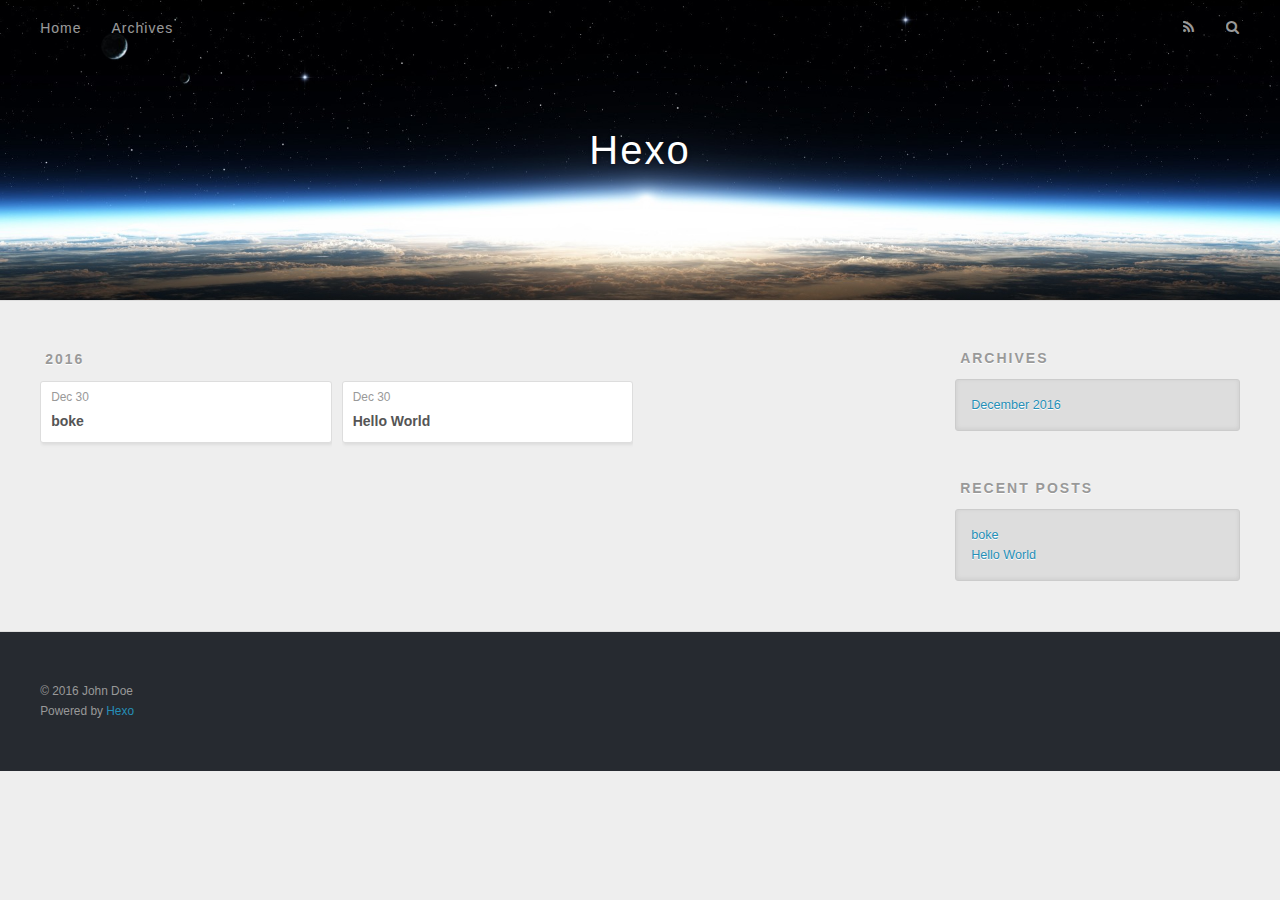
==== archives/index.html @ 61760848 "Site updated: 2016-12-30 18:25:40" ====
<!DOCTYPE html>
<html>
<head>
  <meta charset="utf-8">
  
  <title>Archives | Hexo</title>
  <meta name="viewport" content="width=device-width, initial-scale=1, maximum-scale=1">
  <meta property="og:type" content="website">
<meta property="og:title" content="Hexo">
<meta property="og:url" content="http://yoursite.com/archives/index.html">
<meta property="og:site_name" content="Hexo">
<meta name="twitter:card" content="summary">
<meta name="twitter:title" content="Hexo">
  
    <link rel="alternate" href="/atom.xml" title="Hexo" type="application/atom+xml">
  
  
    <link rel="icon" href="/favicon.png">
  
  
    <link href="//fonts.googleapis.com/css?family=Source+Code+Pro" rel="stylesheet" type="text/css">
  
  <link rel="stylesheet" href="/css/style.css">
  

</head>

<body>
  <div id="container">
    <div id="wrap">
      <header id="header">
  <div id="banner"></div>
  <div id="header-outer" class="outer">
    <div id="header-title" class="inner">
      <h1 id="logo-wrap">
        <a href="/" id="logo">Hexo</a>
      </h1>
      
    </div>
    <div id="header-inner" class="inner">
      <nav id="main-nav">
        <a id="main-nav-toggle" class="nav-icon"></a>
        
          <a class="main-nav-link" href="/">Home</a>
        
          <a class="main-nav-link" href="/archives">Archives</a>
        
      </nav>
      <nav id="sub-nav">
        
          <a id="nav-rss-link" class="nav-icon" href="/atom.xml" title="RSS Feed"></a>
        
        <a id="nav-search-btn" class="nav-icon" title="Search"></a>
      </nav>
      <div id="search-form-wrap">
        <form action="//google.com/search" method="get" accept-charset="UTF-8" class="search-form"><input type="search" name="q" results="0" class="search-form-input" placeholder="Search"><button type="submit" class="search-form-submit">&#xF002;</button><input type="hidden" name="sitesearch" value="http://yoursite.com"></form>
      </div>
    </div>
  </div>
</header>
      <div class="outer">
        <section id="main">
  
  
    
    
      
      
      <section class="archives-wrap">
        <div class="archive-year-wrap">
          <a href="/archives/2016" class="archive-year">2016</a>
        </div>
        <div class="archives">
    
    <article class="archive-article archive-type-post">
  <div class="archive-article-inner">
    <header class="archive-article-header">
      <a href="/2016/12/30/boke/" class="archive-article-date">
  <time datetime="2016-12-30T08:36:08.000Z" itemprop="datePublished">Dec 30</time>
</a>
      
  
    <h1 itemprop="name">
      <a class="archive-article-title" href="/2016/12/30/boke/">boke</a>
    </h1>
  

    </header>
  </div>
</article>
  
    
    
    <article class="archive-article archive-type-post">
  <div class="archive-article-inner">
    <header class="archive-article-header">
      <a href="/2016/12/30/hello-world/" class="archive-article-date">
  <time datetime="2016-12-30T02:10:19.491Z" itemprop="datePublished">Dec 30</time>
</a>
      
  
    <h1 itemprop="name">
      <a class="archive-article-title" href="/2016/12/30/hello-world/">Hello World</a>
    </h1>
  

    </header>
  </div>
</article>
  
  
    </div></section>
  

</section>
        
          <aside id="sidebar">
  
    

  
    

  
    
  
    
  <div class="widget-wrap">
    <h3 class="widget-title">Archives</h3>
    <div class="widget">
      <ul class="archive-list"><li class="archive-list-item"><a class="archive-list-link" href="/archives/2016/12/">December 2016</a></li></ul>
    </div>
  </div>


  
    
  <div class="widget-wrap">
    <h3 class="widget-title">Recent Posts</h3>
    <div class="widget">
      <ul>
        
          <li>
            <a href="/2016/12/30/boke/">boke</a>
          </li>
        
          <li>
            <a href="/2016/12/30/hello-world/">Hello World</a>
          </li>
        
      </ul>
    </div>
  </div>

  
</aside>
        
      </div>
      <footer id="footer">
  
  <div class="outer">
    <div id="footer-info" class="inner">
      &copy; 2016 John Doe<br>
      Powered by <a href="http://hexo.io/" target="_blank">Hexo</a>
    </div>
  </div>
</footer>
    </div>
    <nav id="mobile-nav">
  
    <a href="/" class="mobile-nav-link">Home</a>
  
    <a href="/archives" class="mobile-nav-link">Archives</a>
  
</nav>
    

<script src="//ajax.googleapis.com/ajax/libs/jquery/2.0.3/jquery.min.js"></script>


  <link rel="stylesheet" href="/fancybox/jquery.fancybox.css">
  <script src="/fancybox/jquery.fancybox.pack.js"></script>


<script src="/js/script.js"></script>

  </div>
</body>
</html>
---- css/style.css ----
body {
  width: 100%;
}
body:before,
body:after {
  content: "";
  display: table;
}
body:after {
  clear: both;
}
html,
body,
div,
span,
applet,
object,
iframe,
h1,
h2,
h3,
h4,
h5,
h6,
p,
blockquote,
pre,
a,
abbr,
acronym,
address,
big,
cite,
code,
del,
dfn,
em,
img,
ins,
kbd,
q,
s,
samp,
small,
strike,
strong,
sub,
sup,
tt,
var,
dl,
dt,
dd,
ol,
ul,
li,
fieldset,
form,
label,
legend,
table,
caption,
tbody,
tfoot,
thead,
tr,
th,
td {
  margin: 0;
  padding: 0;
  border: 0;
  outline: 0;
  font-weight: inherit;
  font-style: inherit;
  font-family: inherit;
  font-size: 100%;
  vertical-align: baseline;
}
body {
  line-height: 1;
  color: #000;
  background: #fff;
}
ol,
ul {
  list-style: none;
}
table {
  border-collapse: separate;
  border-spacing: 0;
  vertical-align: middle;
}
caption,
th,
td {
  text-align: left;
  font-weight: normal;
  vertical-align: middle;
}
a img {
  border: none;
}
input,
button {
  margin: 0;
  padding: 0;
}
input::-moz-focus-inner,
button::-moz-focus-inner {
  border: 0;
  padding: 0;
}
@font-face {
  font-family: FontAwesome;
  font-style: normal;
  font-weight: normal;
  src: url("fonts/fontawesome-webfont.eot?v=#4.0.3");
  src: url("fonts/fontawesome-webfont.eot?#iefix&v=#4.0.3") format("embedded-opentype"), url("fonts/fontawesome-webfont.woff?v=#4.0.3") format("woff"), url("fonts/fontawesome-webfont.ttf?v=#4.0.3") format("truetype"), url("fonts/fontawesome-webfont.svg#fontawesomeregular?v=#4.0.3") format("svg");
}
html,
body,
#container {
  height: 100%;
}
body {
  background: #eee;
  font: 14px "Helvetica Neue", Helvetica, Arial, sans-serif;
  -webkit-text-size-adjust: 100%;
}
.outer {
  max-width: 1220px;
  margin: 0 auto;
  padding: 0 20px;
}
.outer:before,
.outer:after {
  content: "";
  display: table;
}
.outer:after {
  clear: both;
}
.inner {
  display: inline;
  float: left;
  width: 98.33333333333333%;
  margin: 0 0.833333333333333%;
}
.left,
.alignleft {
  float: left;
}
.right,
.alignright {
  float: right;
}
.clear {
  clear: both;
}
#container {
  position: relative;
}
.mobile-nav-on {
  overflow: hidden;
}
#wrap {
  height: 100%;
  width: 100%;
  position: absolute;
  top: 0;
  left: 0;
  -webkit-transition: 0.2s ease-out;
  -moz-transition: 0.2s ease-out;
  -ms-transition: 0.2s ease-out;
  transition: 0.2s ease-out;
  z-index: 1;
  background: #eee;
}
.mobile-nav-on #wrap {
  left: 280px;
}
@media screen and (min-width: 768px) {
  #main {
    display: inline;
    float: left;
    width: 73.33333333333333%;
    margin: 0 0.833333333333333%;
  }
}
.article-date,
.article-category-link,
.archive-year,
.widget-title {
  text-decoration: none;
  text-transform: uppercase;
  letter-spacing: 2px;
  color: #999;
  margin-bottom: 1em;
  margin-left: 5px;
  line-height: 1em;
  text-shadow: 0 1px #fff;
  font-weight: bold;
}
.article-inner,
.archive-article-inner {
  background: #fff;
  -webkit-box-shadow: 1px 2px 3px #ddd;
  box-shadow: 1px 2px 3px #ddd;
  border: 1px solid #ddd;
  border-radius: 3px;
}
.article-entry h1,
.widget h1 {
  font-size: 2em;
}
.article-entry h2,
.widget h2 {
  font-size: 1.5em;
}
.article-entry h3,
.widget h3 {
  font-size: 1.3em;
}
.article-entry h4,
.widget h4 {
  font-size: 1.2em;
}
.article-entry h5,
.widget h5 {
  font-size: 1em;
}
.article-entry h6,
.widget h6 {
  font-size: 1em;
  color: #999;
}
.article-entry hr,
.widget hr {
  border: 1px dashed #ddd;
}
.article-entry strong,
.widget strong {
  font-weight: bold;
}
.article-entry em,
.widget em,
.article-entry cite,
.widget cite {
  font-style: italic;
}
.article-entry sup,
.widget sup,
.article-entry sub,
.widget sub {
  font-size: 0.75em;
  line-height: 0;
  position: relative;
  vertical-align: baseline;
}
.article-entry sup,
.widget sup {
  top: -0.5em;
}
.article-entry sub,
.widget sub {
  bottom: -0.2em;
}
.article-entry small,
.widget small {
  font-size: 0.85em;
}
.article-entry acronym,
.widget acronym,
.article-entry abbr,
.widget abbr {
  border-bottom: 1px dotted;
}
.article-entry ul,
.widget ul,
.article-entry ol,
.widget ol,
.article-entry dl,
.widget dl {
  margin: 0 20px;
  line-height: 1.6em;
}
.article-entry ul ul,
.widget ul ul,
.article-entry ol ul,
.widget ol ul,
.article-entry ul ol,
.widget ul ol,
.article-entry ol ol,
.widget ol ol {
  margin-top: 0;
  margin-bottom: 0;
}
.article-entry ul,
.widget ul {
  list-style: disc;
}
.article-entry ol,
.widget ol {
  list-style: decimal;
}
.article-entry dt,
.widget dt {
  font-weight: bold;
}
#header {
  height: 300px;
  position: relative;
  border-bottom: 1px solid #ddd;
}
#header:before,
#header:after {
  content: "";
  position: absolute;
  left: 0;
  right: 0;
  height: 40px;
}
#header:before {
  top: 0;
  background: -webkit-linear-gradient(rgba(0,0,0,0.2), transparent);
  background: -moz-linear-gradient(rgba(0,0,0,0.2), transparent);
  background: -ms-linear-gradient(rgba(0,0,0,0.2), transparent);
  background: linear-gradient(rgba(0,0,0,0.2), transparent);
}
#header:after {
  bottom: 0;
  background: -webkit-linear-gradient(transparent, rgba(0,0,0,0.2));
  background: -moz-linear-gradient(transparent, rgba(0,0,0,0.2));
  background: -ms-linear-gradient(transparent, rgba(0,0,0,0.2));
  background: linear-gradient(transparent, rgba(0,0,0,0.2));
}
#header-outer {
  height: 100%;
  position: relative;
}
#header-inner {
  position: relative;
  overflow: hidden;
}
#banner {
  position: absolute;
  top: 0;
  left: 0;
  width: 100%;
  height: 100%;
  background: url("images/banner.jpg") center #000;
  -webkit-background-size: cover;
  -moz-background-size: cover;
  background-size: cover;
  z-index: -1;
}
#header-title {
  text-align: center;
  height: 40px;
  position: absolute;
  top: 50%;
  left: 0;
  margin-top: -20px;
}
#logo,
#subtitle {
  text-decoration: none;
  color: #fff;
  font-weight: 300;
  text-shadow: 0 1px 4px rgba(0,0,0,0.3);
}
#logo {
  font-size: 40px;
  line-height: 40px;
  letter-spacing: 2px;
}
#subtitle {
  font-size: 16px;
  line-height: 16px;
  letter-spacing: 1px;
}
#subtitle-wrap {
  margin-top: 16px;
}
#main-nav {
  float: left;
  margin-left: -15px;
}
.nav-icon,
.main-nav-link {
  float: left;
  color: #fff;
  opacity: 0.6;
  text-decoration: none;
  text-shadow: 0 1px rgba(0,0,0,0.2);
  -webkit-transition: opacity 0.2s;
  -moz-transition: opacity 0.2s;
  -ms-transition: opacity 0.2s;
  transition: opacity 0.2s;
  display: block;
  padding: 20px 15px;
}
.nav-icon:hover,
.main-nav-link:hover {
  opacity: 1;
}
.nav-icon {
  font-family: FontAwesome;
  text-align: center;
  font-size: 14px;
  width: 14px;
  height: 14px;
  padding: 20px 15px;
  position: relative;
  cursor: pointer;
}
.main-nav-link {
  font-weight: 300;
  letter-spacing: 1px;
}
@media screen and (max-width: 479px) {
  .main-nav-link {
    display: none;
  }
}
#main-nav-toggle {
  display: none;
}
#main-nav-toggle:before {
  content: "\f0c9";
}
@media screen and (max-width: 479px) {
  #main-nav-toggle {
    display: block;
  }
}
#sub-nav {
  float: right;
  margin-right: -15px;
}
#nav-rss-link:before {
  content: "\f09e";
}
#nav-search-btn:before {
  content: "\f002";
}
#search-form-wrap {
  position: absolute;
  top: 15px;
  width: 150px;
  height: 30px;
  right: -150px;
  opacity: 0;
  -webkit-transition: 0.2s ease-out;
  -moz-transition: 0.2s ease-out;
  -ms-transition: 0.2s ease-out;
  transition: 0.2s ease-out;
}
#search-form-wrap.on {
  opacity: 1;
  right: 0;
}
@media screen and (max-width: 479px) {
  #search-form-wrap {
    width: 100%;
    right: -100%;
  }
}
.search-form {
  position: absolute;
  top: 0;
  left: 0;
  right: 0;
  background: #fff;
  padding: 5px 15px;
  border-radius: 15px;
  -webkit-box-shadow: 0 0 10px rgba(0,0,0,0.3);
  box-shadow: 0 0 10px rgba(0,0,0,0.3);
}
.search-form-input {
  border: none;
  background: none;
  color: #555;
  width: 100%;
  font: 13px "Helvetica Neue", Helvetica, Arial, sans-serif;
  outline: none;
}
.search-form-input::-webkit-search-results-decoration,
.search-form-input::-webkit-search-cancel-button {
  -webkit-appearance: none;
}
.search-form-submit {
  position: absolute;
  top: 50%;
  right: 10px;
  margin-top: -7px;
  font: 13px FontAwesome;
  border: none;
  background: none;
  color: #bbb;
  cursor: pointer;
}
.search-form-submit:hover,
.search-form-submit:focus {
  color: #777;
}
.article {
  margin: 50px 0;
}
.article-inner {
  overflow: hidden;
}
.article-meta:before,
.article-meta:after {
  content: "";
  display: table;
}
.article-meta:after {
  clear: both;
}
.article-date {
  float: left;
}
.article-category {
  float: left;
  line-height: 1em;
  color: #ccc;
  text-shadow: 0 1px #fff;
  margin-left: 8px;
}
.article-category:before {
  content: "\2022";
}
.article-category-link {
  margin: 0 12px 1em;
}
.article-header {
  padding: 20px 20px 0;
}
.article-title {
  text-decoration: none;
  font-size: 2em;
  font-weight: bold;
  color: #555;
  line-height: 1.1em;
  -webkit-transition: color 0.2s;
  -moz-transition: color 0.2s;
  -ms-transition: color 0.2s;
  transition: color 0.2s;
}
a.article-title:hover {
  color: #258fb8;
}
.article-entry {
  color: #555;
  padding: 0 20px;
}
.article-entry:before,
.article-entry:after {
  content: "";
  display: table;
}
.article-entry:after {
  clear: both;
}
.article-entry p,
.article-entry table {
  line-height: 1.6em;
  margin: 1.6em 0;
}
.article-entry h1,
.article-entry h2,
.article-entry h3,
.article-entry h4,
.article-entry h5,
.article-entry h6 {
  font-weight: bold;
}
.article-entry h1,
.article-entry h2,
.article-entry h3,
.article-entry h4,
.article-entry h5,
.article-entry h6 {
  line-height: 1.1em;
  margin: 1.1em 0;
}
.article-entry a {
  color: #258fb8;
  text-decoration: none;
}
.article-entry a:hover {
  text-decoration: underline;
}
.article-entry ul,
.article-entry ol,
.article-entry dl {
  margin-top: 1.6em;
  margin-bottom: 1.6em;
}
.article-entry img,
.article-entry video {
  max-width: 100%;
  height: auto;
  display: block;
  margin: auto;
}
.article-entry iframe {
  border: none;
}
.article-entry table {
  width: 100%;
  border-collapse: collapse;
  border-spacing: 0;
}
.article-entry th {
  font-weight: bold;
  border-bottom: 3px solid #ddd;
  padding-bottom: 0.5em;
}
.article-entry td {
  border-bottom: 1px solid #ddd;
  padding: 10px 0;
}
.article-entry blockquote {
  font-family: Georgia, "Times New Roman", serif;
  font-size: 1.4em;
  margin: 1.6em 20px;
  text-align: center;
}
.article-entry blockquote footer {
  font-size: 14px;
  margin: 1.6em 0;
  font-family: "Helvetica Neue", Helvetica, Arial, sans-serif;
}
.article-entry blockquote footer cite:before {
  content: "—";
  padding: 0 0.5em;
}
.article-entry .pullquote {
  text-align: left;
  width: 45%;
  margin: 0;
}
.article-entry .pullquote.left {
  margin-left: 0.5em;
  margin-right: 1em;
}
.article-entry .pullquote.right {
  margin-right: 0.5em;
  margin-left: 1em;
}
.article-entry .caption {
  color: #999;
  display: block;
  font-size: 0.9em;
  margin-top: 0.5em;
  position: relative;
  text-align: center;
}
.article-entry .video-container {
  position: relative;
  padding-top: 56.25%;
  height: 0;
  overflow: hidden;
}
.article-entry .video-container iframe,
.article-entry .video-container object,
.article-entry .video-container embed {
  position: absolute;
  top: 0;
  left: 0;
  width: 100%;
  height: 100%;
  margin-top: 0;
}
.article-more-link a {
  display: inline-block;
  line-height: 1em;
  padding: 6px 15px;
  border-radius: 15px;
  background: #eee;
  color: #999;
  text-shadow: 0 1px #fff;
  text-decoration: none;
}
.article-more-link a:hover {
  background: #258fb8;
  color: #fff;
  text-decoration: none;
  text-shadow: 0 1px #1e7293;
}
.article-footer {
  font-size: 0.85em;
  line-height: 1.6em;
  border-top: 1px solid #ddd;
  padding-top: 1.6em;
  margin: 0 20px 20px;
}
.article-footer:before,
.article-footer:after {
  content: "";
  display: table;
}
.article-footer:after {
  clear: both;
}
.article-footer a {
  color: #999;
  text-decoration: none;
}
.article-footer a:hover {
  color: #555;
}
.article-tag-list-item {
  float: left;
  margin-right: 10px;
}
.article-tag-list-link:before {
  content: "#";
}
.article-comment-link {
  float: right;
}
.article-comment-link:before {
  content: "\f075";
  font-family: FontAwesome;
  padding-right: 8px;
}
.article-share-link {
  cursor: pointer;
  float: right;
  margin-left: 20px;
}
.article-share-link:before {
  content: "\f064";
  font-family: FontAwesome;
  padding-right: 6px;
}
#article-nav {
  position: relative;
}
#article-nav:before,
#article-nav:after {
  content: "";
  display: table;
}
#article-nav:after {
  clear: both;
}
@media screen and (min-width: 768px) {
  #article-nav {
    margin: 50px 0;
  }
  #article-nav:before {
    width: 8px;
    height: 8px;
    position: absolute;
    top: 50%;
    left: 50%;
    margin-top: -4px;
    margin-left: -4px;
    content: "";
    border-radius: 50%;
    background: #ddd;
    -webkit-box-shadow: 0 1px 2px #fff;
    box-shadow: 0 1px 2px #fff;
  }
}
.article-nav-link-wrap {
  text-decoration: none;
  text-shadow: 0 1px #fff;
  color: #999;
  -webkit-box-sizing: border-box;
  -moz-box-sizing: border-box;
  box-sizing: border-box;
  margin-top: 50px;
  text-align: center;
  display: block;
}
.article-nav-link-wrap:hover {
  color: #555;
}
@media screen and (min-width: 768px) {
  .article-nav-link-wrap {
    width: 50%;
    margin-top: 0;
  }
}
@media screen and (min-width: 768px) {
  #article-nav-newer {
    float: left;
    text-align: right;
    padding-right: 20px;
  }
}
@media screen and (min-width: 768px) {
  #article-nav-older {
    float: right;
    text-align: left;
    padding-left: 20px;
  }
}
.article-nav-caption {
  text-transform: uppercase;
  letter-spacing: 2px;
  color: #ddd;
  line-height: 1em;
  font-weight: bold;
}
#article-nav-newer .article-nav-caption {
  margin-right: -2px;
}
.article-nav-title {
  font-size: 0.85em;
  line-height: 1.6em;
  margin-top: 0.5em;
}
.article-share-box {
  position: absolute;
  display: none;
  background: #fff;
  -webkit-box-shadow: 1px 2px 10px rgba(0,0,0,0.2);
  box-shadow: 1px 2px 10px rgba(0,0,0,0.2);
  border-radius: 3px;
  margin-left: -145px;
  overflow: hidden;
  z-index: 1;
}
.article-share-box.on {
  display: block;
}
.article-share-input {
  width: 100%;
  background: none;
  -webkit-box-sizing: border-box;
  -moz-box-sizing: border-box;
  box-sizing: border-box;
  font: 14px "Helvetica Neue", Helvetica, Arial, sans-serif;
  padding: 0 15px;
  color: #555;
  outline: none;
  border: 1px solid #ddd;
  border-radius: 3px 3px 0 0;
  height: 36px;
  line-height: 36px;
}
.article-share-links {
  background: #eee;
}
.article-share-links:before,
.article-share-links:after {
  content: "";
  display: table;
}
.article-share-links:after {
  clear: both;
}
.article-share-twitter,
.article-share-facebook,
.article-share-pinterest,
.article-share-google {
  width: 50px;
  height: 36px;
  display: block;
  float: left;
  position: relative;
  color: #999;
  text-shadow: 0 1px #fff;
}
.article-share-twitter:before,
.article-share-facebook:before,
.article-share-pinterest:before,
.article-share-google:before {
  font-size: 20px;
  font-family: FontAwesome;
  width: 20px;
  height: 20px;
  position: absolute;
  top: 50%;
  left: 50%;
  margin-top: -10px;
  margin-left: -10px;
  text-align: center;
}
.article-share-twitter:hover,
.article-share-facebook:hover,
.article-share-pinterest:hover,
.article-share-google:hover {
  color: #fff;
}
.article-share-twitter:before {
  content: "\f099";
}
.article-share-twitter:hover {
  background: #00aced;
  text-shadow: 0 1px #008abe;
}
.article-share-facebook:before {
  content: "\f09a";
}
.article-share-facebook:hover {
  background: #3b5998;
  text-shadow: 0 1px #2f477a;
}
.article-share-pinterest:before {
  content: "\f0d2";
}
.article-share-pinterest:hover {
  background: #cb2027;
  text-shadow: 0 1px #a21a1f;
}
.article-share-google:before {
  content: "\f0d5";
}
.article-share-google:hover {
  background: #dd4b39;
  text-shadow: 0 1px #be3221;
}
.article-gallery {
  background: #000;
  position: relative;
}
.article-gallery-photos {
  position: relative;
  overflow: hidden;
}
.article-gallery-img {
  display: none;
  max-width: 100%;
}
.article-gallery-img:first-child {
  display: block;
}
.article-gallery-img.loaded {
  position: absolute;
  display: block;
}
.article-gallery-img img {
  display: block;
  max-width: 100%;
  margin: 0 auto;
}
#comments {
  background: #fff;
  -webkit-box-shadow: 1px 2px 3px #ddd;
  box-shadow: 1px 2px 3px #ddd;
  padding: 20px;
  border: 1px solid #ddd;
  border-radius: 3px;
  margin: 50px 0;
}
#comments a {
  color: #258fb8;
}
.archives-wrap {
  margin: 50px 0;
}
.archives:before,
.archives:after {
  content: "";
  display: table;
}
.archives:after {
  clear: both;
}
.archive-year-wrap {
  margin-bottom: 1em;
}
.archives {
  -webkit-column-gap: 10px;
  -moz-column-gap: 10px;
  column-gap: 10px;
}
@media screen and (min-width: 480px) and (max-width: 767px) {
  .archives {
    -webkit-column-count: 2;
    -moz-column-count: 2;
    column-count: 2;
  }
}
@media screen and (min-width: 768px) {
  .archives {
    -webkit-column-count: 3;
    -moz-column-count: 3;
    column-count: 3;
  }
}
.archive-article {
  -webkit-column-break-inside: avoid;
  page-break-inside: avoid;
  overflow: hidden;
  break-inside: avoid-column;
}
.archive-article-inner {
  padding: 10px;
  margin-bottom: 15px;
}
.archive-article-title {
  text-decoration: none;
  font-weight: bold;
  color: #555;
  -webkit-transition: color 0.2s;
  -moz-transition: color 0.2s;
  -ms-transition: color 0.2s;
  transition: color 0.2s;
  line-height: 1.6em;
}
.archive-article-title:hover {
  color: #258fb8;
}
.archive-article-footer {
  margin-top: 1em;
}
.archive-article-date {
  color: #999;
  text-decoration: none;
  font-size: 0.85em;
  line-height: 1em;
  margin-bottom: 0.5em;
  display: block;
}
#page-nav {
  margin: 50px auto;
  background: #fff;
  -webkit-box-shadow: 1px 2px 3px #ddd;
  box-shadow: 1px 2px 3px #ddd;
  border: 1px solid #ddd;
  border-radius: 3px;
  text-align: center;
  color: #999;
  overflow: hidden;
}
#page-nav:before,
#page-nav:after {
  content: "";
  display: table;
}
#page-nav:after {
  clear: both;
}
#page-nav a,
#page-nav span {
  padding: 10px 20px;
  line-height: 1;
  height: 2ex;
}
#page-nav a {
  color: #999;
  text-decoration: none;
}
#page-nav a:hover {
  background: #999;
  color: #fff;
}
#page-nav .prev {
  float: left;
}
#page-nav .next {
  float: right;
}
#page-nav .page-number {
  display: inline-block;
}
@media screen and (max-width: 479px) {
  #page-nav .page-number {
    display: none;
  }
}
#page-nav .current {
  color: #555;
  font-weight: bold;
}
#page-nav .space {
  color: #ddd;
}
#footer {
  background: #262a30;
  padding: 50px 0;
  border-top: 1px solid #ddd;
  color: #999;
}
#footer a {
  color: #258fb8;
  text-decoration: none;
}
#footer a:hover {
  text-decoration: underline;
}
#footer-info {
  line-height: 1.6em;
  font-size: 0.85em;
}
.article-entry pre,
.article-entry .highlight {
  background: #2d2d2d;
  margin: 0 -20px;
  padding: 15px 20px;
  border-style: solid;
  border-color: #ddd;
  border-width: 1px 0;
  overflow: auto;
  color: #ccc;
  line-height: 22.400000000000002px;
}
.article-entry .highlight .gutter pre,
.article-entry .gist .gist-file .gist-data .line-numbers {
  color: #666;
  font-size: 0.85em;
}
.article-entry pre,
.article-entry code {
  font-family: "Source Code Pro", Consolas, Monaco, Menlo, Consolas, monospace;
}
.article-entry code {
  background: #eee;
  text-shadow: 0 1px #fff;
  padding: 0 0.3em;
}
.article-entry pre code {
  background: none;
  text-shadow: none;
  padding: 0;
}
.article-entry .highlight pre {
  border: none;
  margin: 0;
  padding: 0;
}
.article-entry .highlight table {
  margin: 0;
  width: auto;
}
.article-entry .highlight td {
  border: none;
  padding: 0;
}
.article-entry .highlight figcaption {
  font-size: 0.85em;
  color: #999;
  line-height: 1em;
  margin-bottom: 1em;
}
.article-entry .highlight figcaption:before,
.article-entry .highlight figcaption:after {
  content: "";
  display: table;
}
.article-entry .highlight figcaption:after {
  clear: both;
}
.article-entry .highlight figcaption a {
  float: right;
}
.article-entry .highlight .gutter pre {
  text-align: right;
  padding-right: 20px;
}
.article-entry .highlight .line {
  height: 22.400000000000002px;
}
.article-entry .highlight .line.marked {
  background: #515151;
}
.article-entry .gist {
  margin: 0 -20px;
  border-style: solid;
  border-color: #ddd;
  border-width: 1px 0;
  background: #2d2d2d;
  padding: 15px 20px 15px 0;
}
.article-entry .gist .gist-file {
  border: none;
  font-family: "Source Code Pro", Consolas, Monaco, Menlo, Consolas, monospace;
  margin: 0;
}
.article-entry .gist .gist-file .gist-data {
  background: none;
  border: none;
}
.article-entry .gist .gist-file .gist-data .line-numbers {
  background: none;
  border: none;
  padding: 0 20px 0 0;
}
.article-entry .gist .gist-file .gist-data .line-data {
  padding: 0 !important;
}
.article-entry .gist .gist-file .highlight {
  margin: 0;
  padding: 0;
  border: none;
}
.article-entry .gist .gist-file .gist-meta {
  background: #2d2d2d;
  color: #999;
  font: 0.85em "Helvetica Neue", Helvetica, Arial, sans-serif;
  text-shadow: 0 0;
  padding: 0;
  margin-top: 1em;
  margin-left: 20px;
}
.article-entry .gist .gist-file .gist-meta a {
  color: #258fb8;
  font-weight: normal;
}
.article-entry .gist .gist-file .gist-meta a:hover {
  text-decoration: underline;
}
pre .comment,
pre .title {
  color: #999;
}
pre .variable,
pre .attribute,
pre .tag,
pre .regexp,
pre .ruby .constant,
pre .xml .tag .title,
pre .xml .pi,
pre .xml .doctype,
pre .html .doctype,
pre .css .id,
pre .css .class,
pre .css .pseudo {
  color: #f2777a;
}
pre .number,
pre .preprocessor,
pre .built_in,
pre .literal,
pre .params,
pre .constant {
  color: #f99157;
}
pre .class,
pre .ruby .class .title,
pre .css .rules .attribute {
  color: #9c9;
}
pre .string,
pre .value,
pre .inheritance,
pre .header,
pre .ruby .symbol,
pre .xml .cdata {
  color: #9c9;
}
pre .css .hexcolor {
  color: #6cc;
}
pre .function,
pre .python .decorator,
pre .python .title,
pre .ruby .function .title,
pre .ruby .title .keyword,
pre .perl .sub,
pre .javascript .title,
pre .coffeescript .title {
  color: #69c;
}
pre .keyword,
pre .javascript .function {
  color: #c9c;
}
@media screen and (max-width: 479px) {
  #mobile-nav {
    position: absolute;
    top: 0;
    left: 0;
    width: 280px;
    height: 100%;
    background: #191919;
    border-right: 1px solid #fff;
  }
}
@media screen and (max-width: 479px) {
  .mobile-nav-link {
    display: block;
    color: #999;
    text-decoration: none;
    padding: 15px 20px;
    font-weight: bold;
  }
  .mobile-nav-link:hover {
    color: #fff;
  }
}
@media screen and (min-width: 768px) {
  #sidebar {
    display: inline;
    float: left;
    width: 23.333333333333332%;
    margin: 0 0.833333333333333%;
  }
}
.widget-wrap {
  margin: 50px 0;
}
.widget {
  color: #777;
  text-shadow: 0 1px #fff;
  background: #ddd;
  -webkit-box-shadow: 0 -1px 4px #ccc inset;
  box-shadow: 0 -1px 4px #ccc inset;
  border: 1px solid #ccc;
  padding: 15px;
  border-radius: 3px;
}
.widget a {
  color: #258fb8;
  text-decoration: none;
}
.widget a:hover {
  text-decoration: underline;
}
.widget ul ul,
.widget ol ul,
.widget dl ul,
.widget ul ol,
.widget ol ol,
.widget dl ol,
.widget ul dl,
.widget ol dl,
.widget dl dl {
  margin-left: 15px;
  list-style: disc;
}
.widget {
  line-height: 1.6em;
  word-wrap: break-word;
  font-size: 0.9em;
}
.widget ul,
.widget ol {
  list-style: none;
  margin: 0;
}
.widget ul ul,
.widget ol ul,
.widget ul ol,
.widget ol ol {
  margin: 0 20px;
}
.widget ul ul,
.widget ol ul {
  list-style: disc;
}
.widget ul ol,
.widget ol ol {
  list-style: decimal;
}
.category-list-count,
.tag-list-count,
.archive-list-count {
  padding-left: 5px;
  color: #999;
  font-size: 0.85em;
}
.category-list-count:before,
.tag-list-count:before,
.archive-list-count:before {
  content: "(";
}
.category-list-count:after,
.tag-list-count:after,
.archive-list-count:after {
  content: ")";
}
.tagcloud a {
  margin-right: 5px;
  display: inline-block;
}
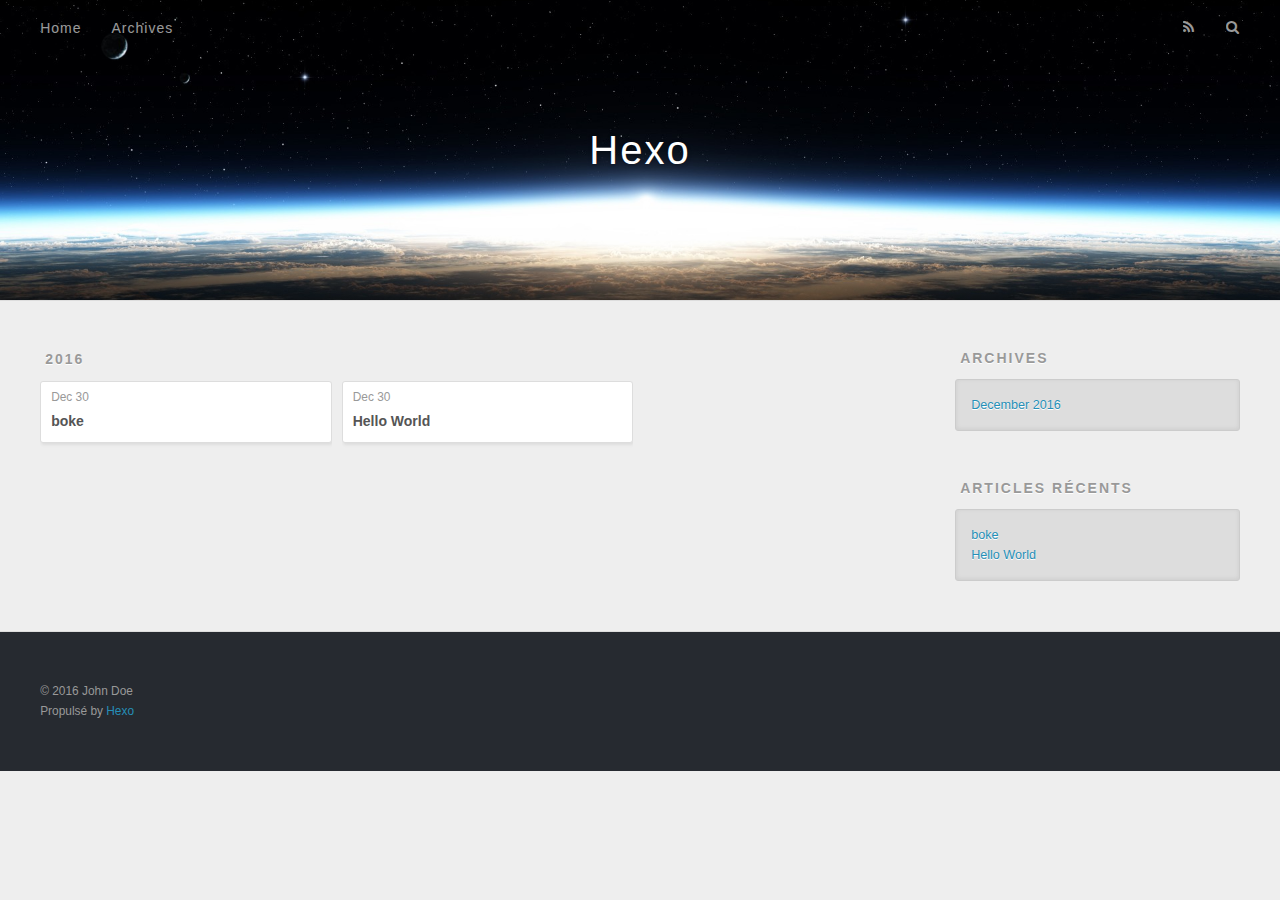
==== commit 56953b09: "Site updated: 2016-12-30 18:30:34" ====
--- a/archives/index.html
+++ b/archives/index.html
@@ -48,9 +48,9 @@
       </nav>
       <nav id="sub-nav">
         
-          <a id="nav-rss-link" class="nav-icon" href="/atom.xml" title="RSS Feed"></a>
+          <a id="nav-rss-link" class="nav-icon" href="/atom.xml" title="Flux RSS"></a>
         
-        <a id="nav-search-btn" class="nav-icon" title="Search"></a>
+        <a id="nav-search-btn" class="nav-icon" title="Rechercher"></a>
       </nav>
       <div id="search-form-wrap">
         <form action="//google.com/search" method="get" accept-charset="UTF-8" class="search-form"><input type="search" name="q" results="0" class="search-form-input" placeholder="Search"><button type="submit" class="search-form-submit">&#xF002;</button><input type="hidden" name="sitesearch" value="http://yoursite.com"></form>
@@ -136,7 +136,7 @@
   
     
   <div class="widget-wrap">
-    <h3 class="widget-title">Recent Posts</h3>
+    <h3 class="widget-title">Articles récents</h3>
     <div class="widget">
       <ul>
         
@@ -161,7 +161,7 @@
   <div class="outer">
     <div id="footer-info" class="inner">
       &copy; 2016 John Doe<br>
-      Powered by <a href="http://hexo.io/" target="_blank">Hexo</a>
+      Propulsé by <a href="http://hexo.io/" target="_blank">Hexo</a>
     </div>
   </div>
 </footer>
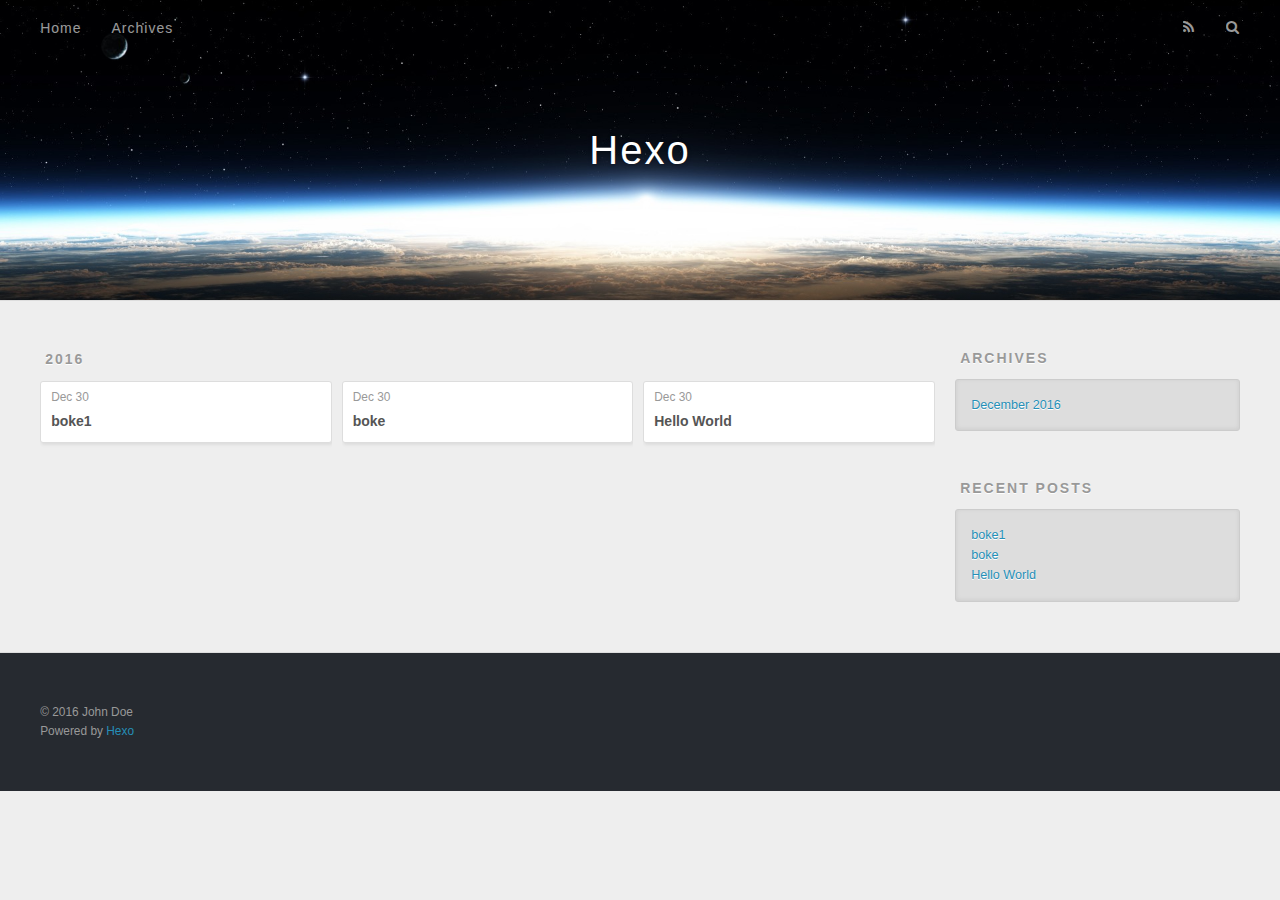
==== commit 1c18e61a: "Site updated: 2016-12-30 18:39:54" ====
--- a/archives/index.html
+++ b/archives/index.html
@@ -48,9 +48,9 @@
       </nav>
       <nav id="sub-nav">
         
-          <a id="nav-rss-link" class="nav-icon" href="/atom.xml" title="Flux RSS"></a>
-        
-        <a id="nav-search-btn" class="nav-icon" title="Rechercher"></a>
+          <a id="nav-rss-link" class="nav-icon" href="/atom.xml" title="RSS Feed"></a>
+        
+        <a id="nav-search-btn" class="nav-icon" title="Search"></a>
       </nav>
       <div id="search-form-wrap">
         <form action="//google.com/search" method="get" accept-charset="UTF-8" class="search-form"><input type="search" name="q" results="0" class="search-form-input" placeholder="Search"><button type="submit" class="search-form-submit">&#xF002;</button><input type="hidden" name="sitesearch" value="http://yoursite.com"></form>
@@ -71,6 +71,25 @@
           <a href="/archives/2016" class="archive-year">2016</a>
         </div>
         <div class="archives">
+    
+    <article class="archive-article archive-type-post">
+  <div class="archive-article-inner">
+    <header class="archive-article-header">
+      <a href="/2016/12/30/boke1/" class="archive-article-date">
+  <time datetime="2016-12-30T10:35:42.000Z" itemprop="datePublished">Dec 30</time>
+</a>
+      
+  
+    <h1 itemprop="name">
+      <a class="archive-article-title" href="/2016/12/30/boke1/">boke1</a>
+    </h1>
+  
+
+    </header>
+  </div>
+</article>
+  
+    
     
     <article class="archive-article archive-type-post">
   <div class="archive-article-inner">
@@ -136,9 +155,13 @@
   
     
   <div class="widget-wrap">
-    <h3 class="widget-title">Articles récents</h3>
+    <h3 class="widget-title">Recent Posts</h3>
     <div class="widget">
       <ul>
+        
+          <li>
+            <a href="/2016/12/30/boke1/">boke1</a>
+          </li>
         
           <li>
             <a href="/2016/12/30/boke/">boke</a>
@@ -161,7 +184,7 @@
   <div class="outer">
     <div id="footer-info" class="inner">
       &copy; 2016 John Doe<br>
-      Propulsé by <a href="http://hexo.io/" target="_blank">Hexo</a>
+      Powered by <a href="http://hexo.io/" target="_blank">Hexo</a>
     </div>
   </div>
 </footer>
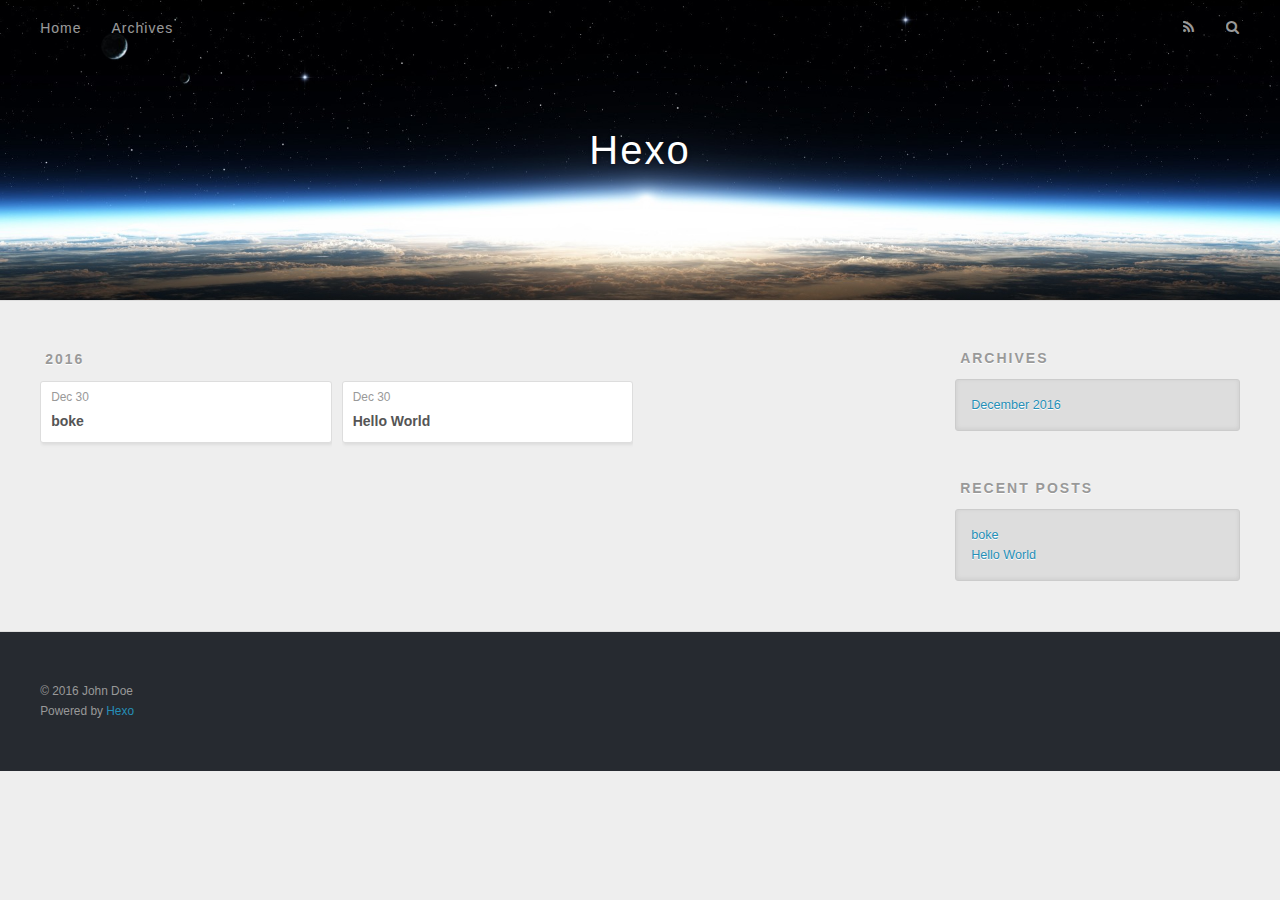
==== commit 4537762d: "Site updated: 2016-12-30 18:43:04" ====
--- a/archives/index.html
+++ b/archives/index.html
@@ -75,25 +75,6 @@
     <article class="archive-article archive-type-post">
   <div class="archive-article-inner">
     <header class="archive-article-header">
-      <a href="/2016/12/30/boke1/" class="archive-article-date">
-  <time datetime="2016-12-30T10:35:42.000Z" itemprop="datePublished">Dec 30</time>
-</a>
-      
-  
-    <h1 itemprop="name">
-      <a class="archive-article-title" href="/2016/12/30/boke1/">boke1</a>
-    </h1>
-  
-
-    </header>
-  </div>
-</article>
-  
-    
-    
-    <article class="archive-article archive-type-post">
-  <div class="archive-article-inner">
-    <header class="archive-article-header">
       <a href="/2016/12/30/boke/" class="archive-article-date">
   <time datetime="2016-12-30T08:36:08.000Z" itemprop="datePublished">Dec 30</time>
 </a>
@@ -160,10 +141,6 @@
       <ul>
         
           <li>
-            <a href="/2016/12/30/boke1/">boke1</a>
-          </li>
-        
-          <li>
             <a href="/2016/12/30/boke/">boke</a>
           </li>
         
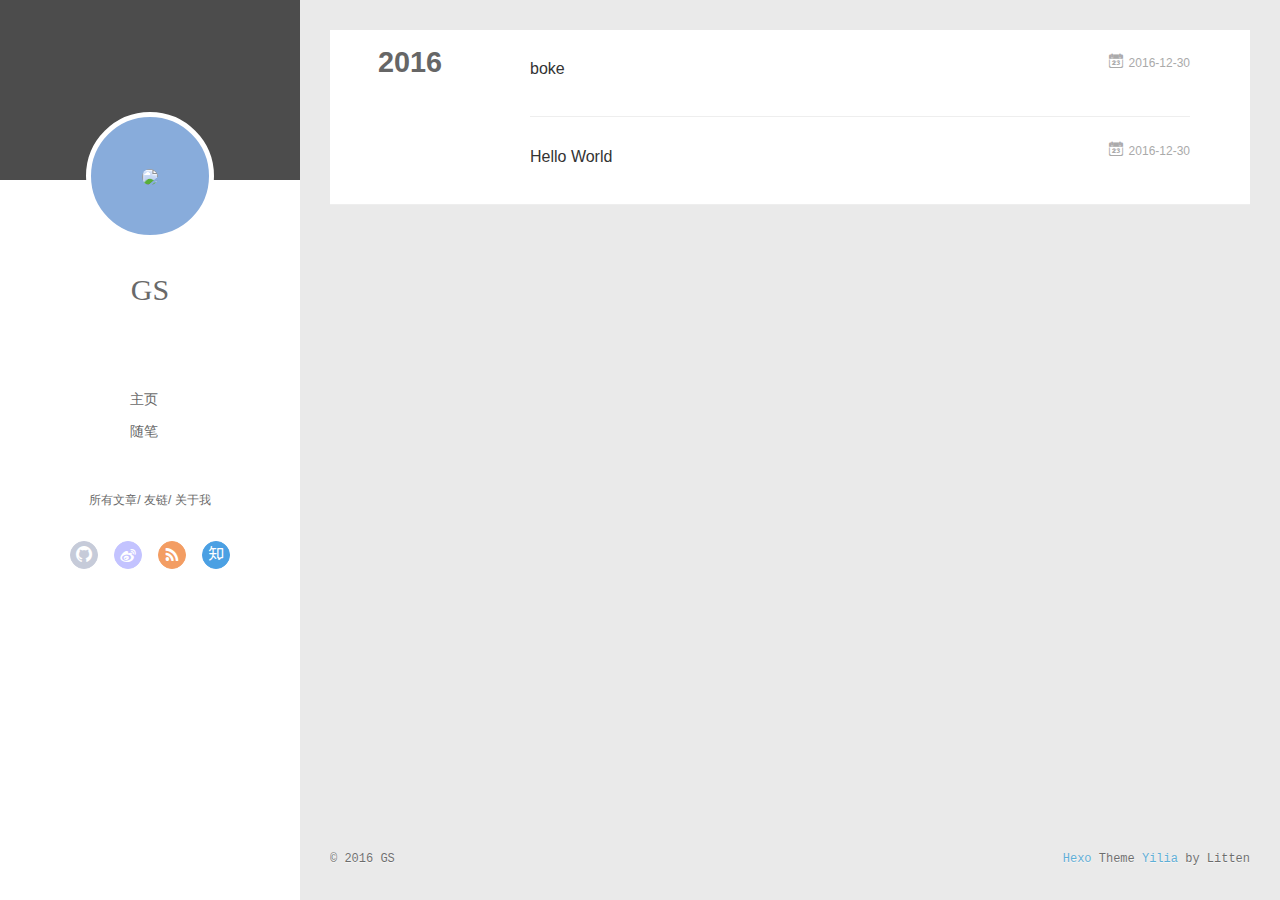
==== commit 21060541: "Site updated: 2016-12-30 19:09:02" ====
--- a/archives/index.html
+++ b/archives/index.html
@@ -3,63 +3,145 @@
 <head>
   <meta charset="utf-8">
   
-  <title>Archives | Hexo</title>
+  <meta name="renderer" content="webkit">
+  <meta http-equiv="X-UA-Compatible" content="IE=edge" >
+  <link rel="dns-prefetch" href="http://yoursite.com">
+  <title>Archives | welcome to my house</title>
   <meta name="viewport" content="width=device-width, initial-scale=1, maximum-scale=1">
   <meta property="og:type" content="website">
-<meta property="og:title" content="Hexo">
+<meta property="og:title" content="welcome to my house">
 <meta property="og:url" content="http://yoursite.com/archives/index.html">
-<meta property="og:site_name" content="Hexo">
+<meta property="og:site_name" content="welcome to my house">
 <meta name="twitter:card" content="summary">
-<meta name="twitter:title" content="Hexo">
-  
-    <link rel="alternate" href="/atom.xml" title="Hexo" type="application/atom+xml">
+<meta name="twitter:title" content="welcome to my house">
+  
+    <link rel="alternative" href="/atom.xml" title="welcome to my house" type="application/atom+xml">
   
   
     <link rel="icon" href="/favicon.png">
   
-  
-    <link href="//fonts.googleapis.com/css?family=Source+Code+Pro" rel="stylesheet" type="text/css">
-  
-  <link rel="stylesheet" href="/css/style.css">
+  <link rel="stylesheet" href="/main.css?v=4.0.0.css">
+  
+
   
 
 </head>
 
 <body>
-  <div id="container">
-    <div id="wrap">
-      <header id="header">
-  <div id="banner"></div>
-  <div id="header-outer" class="outer">
-    <div id="header-title" class="inner">
-      <h1 id="logo-wrap">
-        <a href="/" id="logo">Hexo</a>
-      </h1>
-      
+  <div id="container" q-class="show:isCtnShow">
+    <canvas id="anm-canvas" class="anm-canvas"></canvas>
+    <div class="left-col" q-class="show:isShow">
+      <div class="overlay"></div>
+<div class="intrude-less">
+	<header id="header" class="inner">
+		<a href="/" class="profilepic">
+			<img src="null" class="js-avatar">
+		</a>
+		<hgroup>
+		  <h1 class="header-author"><a href="/">GS</a></h1>
+		</hgroup>
+		
+
+		<nav class="header-menu">
+			<ul>
+			
+				<li><a href="/">主页</a></li>
+	        
+				<li><a href="/tags/随笔/">随笔</a></li>
+	        
+			</ul>
+		</nav>
+		<nav class="header-smart-menu">
+    		
+    			
+    			<a q-on="click: openSlider(e, 'innerArchive')" href="javascript:void(0)">所有文章</a>
+    			
+            
+    			
+    			<a q-on="click: openSlider(e, 'friends')" href="javascript:void(0)">友链</a>
+    			
+            
+    			
+    			<a q-on="click: openSlider(e, 'aboutme')" href="javascript:void(0)">关于我</a>
+    			
+            
+		</nav>
+		<nav class="header-nav">
+			<div class="social">
+				
+					<a class="github" target="_blank" href="#" title="github"><i class="icon-github"></i></a>
+		        
+					<a class="weibo" target="_blank" href="#" title="weibo"><i class="icon-weibo"></i></a>
+		        
+					<a class="rss" target="_blank" href="#" title="rss"><i class="icon-rss"></i></a>
+		        
+					<a class="zhihu" target="_blank" href="#" title="zhihu"><i class="icon-zhihu"></i></a>
+		        
+			</div>
+		</nav>
+	</header>		
+</div>
+
     </div>
-    <div id="header-inner" class="inner">
-      <nav id="main-nav">
-        <a id="main-nav-toggle" class="nav-icon"></a>
-        
-          <a class="main-nav-link" href="/">Home</a>
-        
-          <a class="main-nav-link" href="/archives">Archives</a>
-        
-      </nav>
-      <nav id="sub-nav">
-        
-          <a id="nav-rss-link" class="nav-icon" href="/atom.xml" title="RSS Feed"></a>
-        
-        <a id="nav-search-btn" class="nav-icon" title="Search"></a>
-      </nav>
-      <div id="search-form-wrap">
-        <form action="//google.com/search" method="get" accept-charset="UTF-8" class="search-form"><input type="search" name="q" results="0" class="search-form-input" placeholder="Search"><button type="submit" class="search-form-submit">&#xF002;</button><input type="hidden" name="sitesearch" value="http://yoursite.com"></form>
-      </div>
-    </div>
-  </div>
-</header>
-      <div class="outer">
-        <section id="main">
+    <div class="mid-col" q-class="show:isShow,hide:isShow|isFalse">
+      <nav id="mobile-nav">
+  	<div class="overlay js-overlay"></div>
+	<div class="btnctn js-mobile-btnctn">
+  		<div class="slider-trigger list" q-on="click: openSlider(e)"><i class="icon icon-sort"></i></div>
+	</div>
+	<div class="intrude-less">
+		<header id="header" class="inner">
+			<div class="profilepic">
+				<img src="null" class="js-avatar">
+			</div>
+			<hgroup>
+			  <h1 class="header-author js-header-author">GS</h1>
+			</hgroup>
+			
+			
+			
+				
+			
+				
+			
+			
+			
+			<nav class="header-nav">
+				<div class="social">
+					
+						<a class="github" target="_blank" href="#" title="github"><i class="icon-github"></i></a>
+			        
+						<a class="weibo" target="_blank" href="#" title="weibo"><i class="icon-weibo"></i></a>
+			        
+						<a class="rss" target="_blank" href="#" title="rss"><i class="icon-rss"></i></a>
+			        
+						<a class="zhihu" target="_blank" href="#" title="zhihu"><i class="icon-zhihu"></i></a>
+			        
+				</div>
+			</nav>
+
+			<nav class="header-menu js-header-menu">
+				<ul style="width: 50%">
+				
+				
+					<li style="width: 50%"><a href="/">主页</a></li>
+		        
+					<li style="width: 50%"><a href="/tags/随笔/">随笔</a></li>
+		        
+				</ul>
+			</nav>
+		</header>				
+	</div>
+	<div class="mobile-mask" style="display:none" q-show="isShow"></div>
+</nav>
+
+      <div id="wrapper" class="body-wrap">
+        <div class="menu-l">
+          <div class="canvas-wrap">
+            <canvas data-colors="#eaeaea" data-sectionHeight="100" data-contentId="js-content" id="myCanvas1" class="anm-canvas"></canvas>
+          </div>
+          <div id="js-content" class="content-ll">
+            
   
   
     
@@ -75,16 +157,24 @@
     <article class="archive-article archive-type-post">
   <div class="archive-article-inner">
     <header class="archive-article-header">
-      <a href="/2016/12/30/boke/" class="archive-article-date">
-  <time datetime="2016-12-30T08:36:08.000Z" itemprop="datePublished">Dec 30</time>
+      	<div class="article-meta">
+	      	<a href="/2016/12/30/boke/" class="archive-article-date">
+  	<time datetime="2016-12-30T08:36:08.000Z" itemprop="datePublished"><i class="icon-calendar icon"></i>2016-12-30</time>
 </a>
-      
+        </div>
+    	 
   
     <h1 itemprop="name">
       <a class="archive-article-title" href="/2016/12/30/boke/">boke</a>
     </h1>
   
 
+        <div class="article-info info-on-right">
+          
+          
+
+        </div>
+        <div class="clearfix"></div>
     </header>
   </div>
 </article>
@@ -94,16 +184,24 @@
     <article class="archive-article archive-type-post">
   <div class="archive-article-inner">
     <header class="archive-article-header">
-      <a href="/2016/12/30/hello-world/" class="archive-article-date">
-  <time datetime="2016-12-30T02:10:19.491Z" itemprop="datePublished">Dec 30</time>
+      	<div class="article-meta">
+	      	<a href="/2016/12/30/hello-world/" class="archive-article-date">
+  	<time datetime="2016-12-30T02:10:19.491Z" itemprop="datePublished"><i class="icon-calendar icon"></i>2016-12-30</time>
 </a>
-      
+        </div>
+    	 
   
     <h1 itemprop="name">
       <a class="archive-article-title" href="/2016/12/30/hello-world/">Hello World</a>
     </h1>
   
 
+        <div class="article-info info-on-right">
+          
+          
+
+        </div>
+        <div class="clearfix"></div>
     </header>
   </div>
 </article>
@@ -112,78 +210,301 @@
     </div></section>
   
 
-</section>
-        
-          <aside id="sidebar">
-  
-    
-
-  
-    
-
-  
-    
-  
-    
-  <div class="widget-wrap">
-    <h3 class="widget-title">Archives</h3>
-    <div class="widget">
-      <ul class="archive-list"><li class="archive-list-item"><a class="archive-list-link" href="/archives/2016/12/">December 2016</a></li></ul>
-    </div>
-  </div>
-
-
-  
-    
-  <div class="widget-wrap">
-    <h3 class="widget-title">Recent Posts</h3>
-    <div class="widget">
-      <ul>
-        
-          <li>
-            <a href="/2016/12/30/boke/">boke</a>
-          </li>
-        
-          <li>
-            <a href="/2016/12/30/hello-world/">Hello World</a>
-          </li>
-        
-      </ul>
-    </div>
-  </div>
-
-  
-</aside>
-        
+    
+
+
+          </div>
+        </div>
       </div>
       <footer id="footer">
-  
   <div class="outer">
-    <div id="footer-info" class="inner">
-      &copy; 2016 John Doe<br>
-      Powered by <a href="http://hexo.io/" target="_blank">Hexo</a>
+    <div id="footer-info">
+    	<div class="footer-left">
+    		&copy; 2016 GS
+    	</div>
+      	<div class="footer-right">
+      		<a href="http://hexo.io/" target="_blank">Hexo</a>  Theme <a href="https://github.com/litten/hexo-theme-yilia" target="_blank">Yilia</a> by Litten
+      	</div>
     </div>
   </div>
 </footer>
     </div>
-    <nav id="mobile-nav">
-  
-    <a href="/" class="mobile-nav-link">Home</a>
-  
-    <a href="/archives" class="mobile-nav-link">Archives</a>
-  
-</nav>
-    
-
-<script src="//ajax.googleapis.com/ajax/libs/jquery/2.0.3/jquery.min.js"></script>
-
-
-  <link rel="stylesheet" href="/fancybox/jquery.fancybox.css">
-  <script src="/fancybox/jquery.fancybox.pack.js"></script>
-
-
-<script src="/js/script.js"></script>
-
+    <script>
+	var yiliaConfig = {
+		mathjax: false,
+		isHome: false,
+		isPost: false,
+		isArchive: true,
+		isTag: false,
+		isCategory: false,
+		open_in_new: false,
+		root: "/",
+		innerArchive: true
+	}
+</script>
+
+<script>
+	
+	
+		
+	
+		
+	
+		
+			!function(I){function n(t){if(e[t])return e[t].exports;var i=e[t]={exports:{},id:t,loaded:!1};return I[t].call(i.exports,i,i.exports,n),i.loaded=!0,i.exports}var e={};return n.m=I,n.c=e,n.p="/",n(0)}([function(module,exports,__webpack_require__){eval("'use strict';\n\nvar _addClass = __webpack_require__(71);\n\nvar _addClass2 = _interopRequireDefault(_addClass);\n\nvar _removeClass = __webpack_require__(72);\n\nvar _removeClass2 = _interopRequireDefault(_removeClass);\n\nvar _after = __webpack_require__(84);\n\nvar _after2 = _interopRequireDefault(_after);\n\nvar _browser = __webpack_require__(70);\n\nvar _browser2 = _interopRequireDefault(_browser);\n\nvar _fix = __webpack_require__(75);\n\nvar _fix2 = _interopRequireDefault(_fix);\n\nvar _util = __webpack_require__(69);\n\nfunction _interopRequireDefault(obj) { return obj && obj.__esModule ? obj : { default: obj }; }\n\n// fix hexo 不支持的配置\nfunction isPathMatch(path, href) {\n\tvar reg = /\\/|index.html/g;\n\treturn path.replace(reg, '') === href.replace(reg, '');\n}\n// 浏览器判断\n\n\nfunction tabActive() {\n\tvar $tabs = document.querySelectorAll('.js-header-menu li a');\n\tvar path = window.location.pathname;\n\n\tfor (var i = 0, len = $tabs.length; i < len; i++) {\n\t\tvar $tab = $tabs[i];\n\t\tif (isPathMatch(path, $tab.getAttribute('href'))) {\n\t\t\t(0, _addClass2.default)($tab, 'active');\n\t\t}\n\t}\n}\n\nfunction getElementLeft(element) {\n\tvar actualLeft = element.offsetLeft;\n\tvar current = element.offsetParent;\n\twhile (current !== null) {\n\t\tactualLeft += current.offsetLeft;\n\t\tcurrent = current.offsetParent;\n\t}\n\treturn actualLeft;\n}\nfunction getElementTop(element) {\n\tvar actualTop = element.offsetTop;\n\tvar current = element.offsetParent;\n\twhile (current !== null) {\n\t\tactualTop += current.offsetTop;\n\t\tcurrent = current.offsetParent;\n\t}\n\treturn actualTop;\n}\n\nfunction scrollStop($dom, top, limit, zIndex, diff) {\n\tvar nowLeft = getElementLeft($dom);\n\tvar nowTop = getElementTop($dom) - top;\n\n\tif (nowTop - limit <= diff) {\n\t\tvar $newDom = $dom.$newDom;\n\t\tif (!$newDom) {\n\t\t\t$newDom = $dom.cloneNode(true);\n\t\t\t(0, _after2.default)($dom, $newDom);\n\t\t\t$dom.$newDom = $newDom;\n\t\t\t$newDom.style.position = 'fixed';\n\t\t\t$newDom.style.top = (limit || nowTop) + 'px';\n\t\t\t$newDom.style.left = nowLeft + 'px';\n\t\t\t$newDom.style.zIndex = zIndex || 2;\n\t\t\t$newDom.style.width = '100%';\n\t\t\t$newDom.style.color = '#fff';\n\t\t}\n\t\t$newDom.style.visibility = 'visible';\n\t\t$dom.style.visibility = 'hidden';\n\t} else {\n\t\t$dom.style.visibility = 'visible';\n\t\tvar _$newDom = $dom.$newDom;\n\t\tif (_$newDom) {\n\t\t\t_$newDom.style.visibility = 'hidden';\n\t\t}\n\t}\n}\n\nfunction handleScroll() {\n\tvar $overlay = document.querySelector('.js-overlay');\n\tvar $menu = document.querySelector('.js-header-menu');\n\tscrollStop($overlay, document.body.scrollTop, -63, 1, 0);\n\tscrollStop($menu, document.body.scrollTop, 1, 2, 0);\n}\n\nfunction bindScroll() {\n\tdocument.querySelector('#container').addEventListener('scroll', function (e) {\n\t\thandleScroll();\n\t});\n\n\twindow.addEventListener('scroll', function (e) {\n\t\thandleScroll();\n\t});\n\thandleScroll();\n}\n\nfunction init() {\n\tif (_browser2.default.versions.mobile && window.screen.width < 800) {\n\t\ttabActive();\n\t\tbindScroll();\n\t}\n}\n\ninit();\n\n(0, _util.addLoadEvent)(function () {\n\t_fix2.default.init();\n});\n\nmodule.exports = {};\n//# sourceMappingURL=[data-uri]")},function(module,exports){eval("// https://github.com/zloirock/core-js/issues/86#issuecomment-115759028\nvar global = module.exports = typeof window != 'undefined' && window.Math == Math\n  ? window : typeof self != 'undefined' && self.Math == Math ? self : Function('return this')();\nif(typeof __g == 'number')__g = global; // eslint-disable-line no-undef\n//# sourceMappingURL=[data-uri]")},function(module,exports){eval("var hasOwnProperty = {}.hasOwnProperty;\nmodule.exports = function(it, key){\n  return hasOwnProperty.call(it, key);\n};\n//# sourceMappingURL=[data-uri]")},function(module,exports,__webpack_require__){eval("// to indexed object, toObject with fallback for non-array-like ES3 strings\nvar IObject = __webpack_require__(49)\n  , defined = __webpack_require__(15);\nmodule.exports = function(it){\n  return IObject(defined(it));\n};\n//# sourceMappingURL=[data-uri]")},function(module,exports,__webpack_require__){eval("// Thank's IE8 for his funny defineProperty\nmodule.exports = !__webpack_require__(8)(function(){\n  return Object.defineProperty({}, 'a', {get: function(){ return 7; }}).a != 7;\n});\n//# sourceMappingURL=[data-uri]")},function(module,exports,__webpack_require__){eval("var dP         = __webpack_require__(6)\n  , createDesc = __webpack_require__(12);\nmodule.exports = __webpack_require__(4) ? function(object, key, value){\n  return dP.f(object, key, createDesc(1, value));\n} : function(object, key, value){\n  object[key] = value;\n  return object;\n};\n//# sourceMappingURL=[data-uri]")},function(module,exports,__webpack_require__){eval("var anObject       = __webpack_require__(10)\n  , IE8_DOM_DEFINE = __webpack_require__(30)\n  , toPrimitive    = __webpack_require__(24)\n  , dP             = Object.defineProperty;\n\nexports.f = __webpack_require__(4) ? Object.defineProperty : function defineProperty(O, P, Attributes){\n  anObject(O);\n  P = toPrimitive(P, true);\n  anObject(Attributes);\n  if(IE8_DOM_DEFINE)try {\n    return dP(O, P, Attributes);\n  } catch(e){ /* empty */ }\n  if('get' in Attributes || 'set' in Attributes)throw TypeError('Accessors not supported!');\n  if('value' in Attributes)O[P] = Attributes.value;\n  return O;\n};\n//# sourceMappingURL=[data-uri]")},function(module,exports,__webpack_require__){eval("var store      = __webpack_require__(22)('wks')\n  , uid        = __webpack_require__(13)\n  , Symbol     = __webpack_require__(1).Symbol\n  , USE_SYMBOL = typeof Symbol == 'function';\n\nvar $exports = module.exports = function(name){\n  return store[name] || (store[name] =\n    USE_SYMBOL && Symbol[name] || (USE_SYMBOL ? Symbol : uid)('Symbol.' + name));\n};\n\n$exports.store = store;\n//# sourceMappingURL=[data-uri]")},function(module,exports){eval("module.exports = function(exec){\n  try {\n    return !!exec();\n  } catch(e){\n    return true;\n  }\n};\n//# sourceMappingURL=[data-uri]")},function(module,exports,__webpack_require__){eval("// 19.1.2.14 / 15.2.3.14 Object.keys(O)\nvar $keys       = __webpack_require__(35)\n  , enumBugKeys = __webpack_require__(16);\n\nmodule.exports = Object.keys || function keys(O){\n  return $keys(O, enumBugKeys);\n};\n//# sourceMappingURL=[data-uri]")},function(module,exports,__webpack_require__){eval("var isObject = __webpack_require__(11);\nmodule.exports = function(it){\n  if(!isObject(it))throw TypeError(it + ' is not an object!');\n  return it;\n};\n//# sourceMappingURL=[data-uri]")},function(module,exports){eval("module.exports = function(it){\n  return typeof it === 'object' ? it !== null : typeof it === 'function';\n};\n//# sourceMappingURL=[data-uri]")},function(module,exports){eval("module.exports = function(bitmap, value){\n  return {\n    enumerable  : !(bitmap & 1),\n    configurable: !(bitmap & 2),\n    writable    : !(bitmap & 4),\n    value       : value\n  };\n};\n//# sourceMappingURL=[data-uri]")},function(module,exports){eval("var id = 0\n  , px = Math.random();\nmodule.exports = function(key){\n  return 'Symbol('.concat(key === undefined ? '' : key, ')_', (++id + px).toString(36));\n};\n//# sourceMappingURL=[data-uri]")},function(module,exports){eval("var core = module.exports = {version: '2.4.0'};\nif(typeof __e == 'number')__e = core; // eslint-disable-line no-undef\n//# sourceMappingURL=[data-uri]")},function(module,exports){eval('// 7.2.1 RequireObjectCoercible(argument)\nmodule.exports = function(it){\n  if(it == undefined)throw TypeError("Can\'t call method on  " + it);\n  return it;\n};\n//# sourceMappingURL=[data-uri]')},function(module,exports){eval("// IE 8- don't enum bug keys\nmodule.exports = (\n  'constructor,hasOwnProperty,isPrototypeOf,propertyIsEnumerable,toLocaleString,toString,valueOf'\n).split(',');\n//# sourceMappingURL=[data-uri]")},function(module,exports){eval("module.exports = {};\n//# sourceMappingURL=[data-uri]")},function(module,exports){eval("module.exports = true;\n//# sourceMappingURL=[data-uri]")},function(module,exports){eval("exports.f = {}.propertyIsEnumerable;\n//# sourceMappingURL=[data-uri]")},function(module,exports,__webpack_require__){eval("var def = __webpack_require__(6).f\n  , has = __webpack_require__(2)\n  , TAG = __webpack_require__(7)('toStringTag');\n\nmodule.exports = function(it, tag, stat){\n  if(it && !has(it = stat ? it : it.prototype, TAG))def(it, TAG, {configurable: true, value: tag});\n};\n//# sourceMappingURL=[data-uri]")},function(module,exports,__webpack_require__){eval("var shared = __webpack_require__(22)('keys')\n  , uid    = __webpack_require__(13);\nmodule.exports = function(key){\n  return shared[key] || (shared[key] = uid(key));\n};\n//# sourceMappingURL=[data-uri]");
+},function(module,exports,__webpack_require__){eval("var global = __webpack_require__(1)\n  , SHARED = '__core-js_shared__'\n  , store  = global[SHARED] || (global[SHARED] = {});\nmodule.exports = function(key){\n  return store[key] || (store[key] = {});\n};\n//# sourceMappingURL=[data-uri]")},function(module,exports){eval("// 7.1.4 ToInteger\nvar ceil  = Math.ceil\n  , floor = Math.floor;\nmodule.exports = function(it){\n  return isNaN(it = +it) ? 0 : (it > 0 ? floor : ceil)(it);\n};\n//# sourceMappingURL=[data-uri]")},function(module,exports,__webpack_require__){eval("// 7.1.1 ToPrimitive(input [, PreferredType])\nvar isObject = __webpack_require__(11);\n// instead of the ES6 spec version, we didn't implement @@toPrimitive case\n// and the second argument - flag - preferred type is a string\nmodule.exports = function(it, S){\n  if(!isObject(it))return it;\n  var fn, val;\n  if(S && typeof (fn = it.toString) == 'function' && !isObject(val = fn.call(it)))return val;\n  if(typeof (fn = it.valueOf) == 'function' && !isObject(val = fn.call(it)))return val;\n  if(!S && typeof (fn = it.toString) == 'function' && !isObject(val = fn.call(it)))return val;\n  throw TypeError(\"Can't convert object to primitive value\");\n};\n//# sourceMappingURL=[data-uri]")},function(module,exports,__webpack_require__){eval("var global         = __webpack_require__(1)\n  , core           = __webpack_require__(14)\n  , LIBRARY        = __webpack_require__(18)\n  , wksExt         = __webpack_require__(26)\n  , defineProperty = __webpack_require__(6).f;\nmodule.exports = function(name){\n  var $Symbol = core.Symbol || (core.Symbol = LIBRARY ? {} : global.Symbol || {});\n  if(name.charAt(0) != '_' && !(name in $Symbol))defineProperty($Symbol, name, {value: wksExt.f(name)});\n};\n//# sourceMappingURL=[data-uri]")},function(module,exports,__webpack_require__){eval("exports.f = __webpack_require__(7);\n//# sourceMappingURL=[data-uri]")},function(module,exports,__webpack_require__){eval("var global    = __webpack_require__(1)\n  , core      = __webpack_require__(14)\n  , ctx       = __webpack_require__(46)\n  , hide      = __webpack_require__(5)\n  , PROTOTYPE = 'prototype';\n\nvar $export = function(type, name, source){\n  var IS_FORCED = type & $export.F\n    , IS_GLOBAL = type & $export.G\n    , IS_STATIC = type & $export.S\n    , IS_PROTO  = type & $export.P\n    , IS_BIND   = type & $export.B\n    , IS_WRAP   = type & $export.W\n    , exports   = IS_GLOBAL ? core : core[name] || (core[name] = {})\n    , expProto  = exports[PROTOTYPE]\n    , target    = IS_GLOBAL ? global : IS_STATIC ? global[name] : (global[name] || {})[PROTOTYPE]\n    , key, own, out;\n  if(IS_GLOBAL)source = name;\n  for(key in source){\n    // contains in native\n    own = !IS_FORCED && target && target[key] !== undefined;\n    if(own && key in exports)continue;\n    // export native or passed\n    out = own ? target[key] : source[key];\n    // prevent global pollution for namespaces\n    exports[key] = IS_GLOBAL && typeof target[key] != 'function' ? source[key]\n    // bind timers to global for call from export context\n    : IS_BIND && own ? ctx(out, global)\n    // wrap global constructors for prevent change them in library\n    : IS_WRAP && target[key] == out ? (function(C){\n      var F = function(a, b, c){\n        if(this instanceof C){\n          switch(arguments.length){\n            case 0: return new C;\n            case 1: return new C(a);\n            case 2: return new C(a, b);\n          } return new C(a, b, c);\n        } return C.apply(this, arguments);\n      };\n      F[PROTOTYPE] = C[PROTOTYPE];\n      return F;\n    // make static versions for prototype methods\n    })(out) : IS_PROTO && typeof out == 'function' ? ctx(Function.call, out) : out;\n    // export proto methods to core.%CONSTRUCTOR%.methods.%NAME%\n    if(IS_PROTO){\n      (exports.virtual || (exports.virtual = {}))[key] = out;\n      // export proto methods to core.%CONSTRUCTOR%.prototype.%NAME%\n      if(type & $export.R && expProto && !expProto[key])hide(expProto, key, out);\n    }\n  }\n};\n// type bitmap\n$export.F = 1;   // forced\n$export.G = 2;   // global\n$export.S = 4;   // static\n$export.P = 8;   // proto\n$export.B = 16;  // bind\n$export.W = 32;  // wrap\n$export.U = 64;  // safe\n$export.R = 128; // real proto method for `library` \nmodule.exports = $export;\n//# sourceMappingURL=[data-uri]")},function(module,exports){eval("var toString = {}.toString;\n\nmodule.exports = function(it){\n  return toString.call(it).slice(8, -1);\n};\n//# sourceMappingURL=[data-uri]")},function(module,exports,__webpack_require__){eval("var isObject = __webpack_require__(11)\n  , document = __webpack_require__(1).document\n  // in old IE typeof document.createElement is 'object'\n  , is = isObject(document) && isObject(document.createElement);\nmodule.exports = function(it){\n  return is ? document.createElement(it) : {};\n};\n//# sourceMappingURL=[data-uri]")},function(module,exports,__webpack_require__){eval("module.exports = !__webpack_require__(4) && !__webpack_require__(8)(function(){\n  return Object.defineProperty(__webpack_require__(29)('div'), 'a', {get: function(){ return 7; }}).a != 7;\n});\n//# sourceMappingURL=[data-uri]")},function(module,exports,__webpack_require__){eval("'use strict';\nvar LIBRARY        = __webpack_require__(18)\n  , $export        = __webpack_require__(27)\n  , redefine       = __webpack_require__(36)\n  , hide           = __webpack_require__(5)\n  , has            = __webpack_require__(2)\n  , Iterators      = __webpack_require__(17)\n  , $iterCreate    = __webpack_require__(51)\n  , setToStringTag = __webpack_require__(20)\n  , getPrototypeOf = __webpack_require__(58)\n  , ITERATOR       = __webpack_require__(7)('iterator')\n  , BUGGY          = !([].keys && 'next' in [].keys()) // Safari has buggy iterators w/o `next`\n  , FF_ITERATOR    = '@@iterator'\n  , KEYS           = 'keys'\n  , VALUES         = 'values';\n\nvar returnThis = function(){ return this; };\n\nmodule.exports = function(Base, NAME, Constructor, next, DEFAULT, IS_SET, FORCED){\n  $iterCreate(Constructor, NAME, next);\n  var getMethod = function(kind){\n    if(!BUGGY && kind in proto)return proto[kind];\n    switch(kind){\n      case KEYS: return function keys(){ return new Constructor(this, kind); };\n      case VALUES: return function values(){ return new Constructor(this, kind); };\n    } return function entries(){ return new Constructor(this, kind); };\n  };\n  var TAG        = NAME + ' Iterator'\n    , DEF_VALUES = DEFAULT == VALUES\n    , VALUES_BUG = false\n    , proto      = Base.prototype\n    , $native    = proto[ITERATOR] || proto[FF_ITERATOR] || DEFAULT && proto[DEFAULT]\n    , $default   = $native || getMethod(DEFAULT)\n    , $entries   = DEFAULT ? !DEF_VALUES ? $default : getMethod('entries') : undefined\n    , $anyNative = NAME == 'Array' ? proto.entries || $native : $native\n    , methods, key, IteratorPrototype;\n  // Fix native\n  if($anyNative){\n    IteratorPrototype = getPrototypeOf($anyNative.call(new Base));\n    if(IteratorPrototype !== Object.prototype){\n      // Set @@toStringTag to native iterators\n      setToStringTag(IteratorPrototype, TAG, true);\n      // fix for some old engines\n      if(!LIBRARY && !has(IteratorPrototype, ITERATOR))hide(IteratorPrototype, ITERATOR, returnThis);\n    }\n  }\n  // fix Array#{values, @@iterator}.name in V8 / FF\n  if(DEF_VALUES && $native && $native.name !== VALUES){\n    VALUES_BUG = true;\n    $default = function values(){ return $native.call(this); };\n  }\n  // Define iterator\n  if((!LIBRARY || FORCED) && (BUGGY || VALUES_BUG || !proto[ITERATOR])){\n    hide(proto, ITERATOR, $default);\n  }\n  // Plug for library\n  Iterators[NAME] = $default;\n  Iterators[TAG]  = returnThis;\n  if(DEFAULT){\n    methods = {\n      values:  DEF_VALUES ? $default : getMethod(VALUES),\n      keys:    IS_SET     ? $default : getMethod(KEYS),\n      entries: $entries\n    };\n    if(FORCED)for(key in methods){\n      if(!(key in proto))redefine(proto, key, methods[key]);\n    } else $export($export.P + $export.F * (BUGGY || VALUES_BUG), NAME, methods);\n  }\n  return methods;\n};\n//# sourceMappingURL=[data-uri]")},function(module,exports,__webpack_require__){eval("// 19.1.2.2 / 15.2.3.5 Object.create(O [, Properties])\nvar anObject    = __webpack_require__(10)\n  , dPs         = __webpack_require__(55)\n  , enumBugKeys = __webpack_require__(16)\n  , IE_PROTO    = __webpack_require__(21)('IE_PROTO')\n  , Empty       = function(){ /* empty */ }\n  , PROTOTYPE   = 'prototype';\n\n// Create object with fake `null` prototype: use iframe Object with cleared prototype\nvar createDict = function(){\n  // Thrash, waste and sodomy: IE GC bug\n  var iframe = __webpack_require__(29)('iframe')\n    , i      = enumBugKeys.length\n    , lt     = '<'\n    , gt     = '>'\n    , iframeDocument;\n  iframe.style.display = 'none';\n  __webpack_require__(48).appendChild(iframe);\n  iframe.src = 'javascript:'; // eslint-disable-line no-script-url\n  // createDict = iframe.contentWindow.Object;\n  // html.removeChild(iframe);\n  iframeDocument = iframe.contentWindow.document;\n  iframeDocument.open();\n  iframeDocument.write(lt + 'script' + gt + 'document.F=Object' + lt + '/script' + gt);\n  iframeDocument.close();\n  createDict = iframeDocument.F;\n  while(i--)delete createDict[PROTOTYPE][enumBugKeys[i]];\n  return createDict();\n};\n\nmodule.exports = Object.create || function create(O, Properties){\n  var result;\n  if(O !== null){\n    Empty[PROTOTYPE] = anObject(O);\n    result = new Empty;\n    Empty[PROTOTYPE] = null;\n    // add \"__proto__\" for Object.getPrototypeOf polyfill\n    result[IE_PROTO] = O;\n  } else result = createDict();\n  return Properties === undefined ? result : dPs(result, Properties);\n};\n\n//# sourceMappingURL=[data-uri]")},function(module,exports,__webpack_require__){eval("// 19.1.2.7 / 15.2.3.4 Object.getOwnPropertyNames(O)\nvar $keys      = __webpack_require__(35)\n  , hiddenKeys = __webpack_require__(16).concat('length', 'prototype');\n\nexports.f = Object.getOwnPropertyNames || function getOwnPropertyNames(O){\n  return $keys(O, hiddenKeys);\n};\n//# sourceMappingURL=[data-uri]")},function(module,exports){eval("exports.f = Object.getOwnPropertySymbols;\n//# sourceMappingURL=[data-uri]")},function(module,exports,__webpack_require__){eval("var has          = __webpack_require__(2)\n  , toIObject    = __webpack_require__(3)\n  , arrayIndexOf = __webpack_require__(45)(false)\n  , IE_PROTO     = __webpack_require__(21)('IE_PROTO');\n\nmodule.exports = function(object, names){\n  var O      = toIObject(object)\n    , i      = 0\n    , result = []\n    , key;\n  for(key in O)if(key != IE_PROTO)has(O, key) && result.push(key);\n  // Don't enum bug & hidden keys\n  while(names.length > i)if(has(O, key = names[i++])){\n    ~arrayIndexOf(result, key) || result.push(key);\n  }\n  return result;\n};\n//# sourceMappingURL=[data-uri]");
+},function(module,exports,__webpack_require__){eval("module.exports = __webpack_require__(5);\n//# sourceMappingURL=[data-uri]")},function(module,exports,__webpack_require__){eval("// 7.1.13 ToObject(argument)\nvar defined = __webpack_require__(15);\nmodule.exports = function(it){\n  return Object(defined(it));\n};\n//# sourceMappingURL=[data-uri]")},function(module,exports,__webpack_require__){eval('module.exports = { "default": __webpack_require__(41), __esModule: true };\n//# sourceMappingURL=[data-uri]')},function(module,exports,__webpack_require__){eval('module.exports = { "default": __webpack_require__(42), __esModule: true };\n//# sourceMappingURL=[data-uri]')},function(module,exports,__webpack_require__){eval('"use strict";\n\nexports.__esModule = true;\n\nvar _iterator = __webpack_require__(39);\n\nvar _iterator2 = _interopRequireDefault(_iterator);\n\nvar _symbol = __webpack_require__(38);\n\nvar _symbol2 = _interopRequireDefault(_symbol);\n\nvar _typeof = typeof _symbol2.default === "function" && typeof _iterator2.default === "symbol" ? function (obj) { return typeof obj; } : function (obj) { return obj && typeof _symbol2.default === "function" && obj.constructor === _symbol2.default && obj !== _symbol2.default.prototype ? "symbol" : typeof obj; };\n\nfunction _interopRequireDefault(obj) { return obj && obj.__esModule ? obj : { default: obj }; }\n\nexports.default = typeof _symbol2.default === "function" && _typeof(_iterator2.default) === "symbol" ? function (obj) {\n  return typeof obj === "undefined" ? "undefined" : _typeof(obj);\n} : function (obj) {\n  return obj && typeof _symbol2.default === "function" && obj.constructor === _symbol2.default && obj !== _symbol2.default.prototype ? "symbol" : typeof obj === "undefined" ? "undefined" : _typeof(obj);\n};\n//# sourceMappingURL=[data-uri]')},function(module,exports,__webpack_require__){eval("__webpack_require__(65);\n__webpack_require__(63);\n__webpack_require__(66);\n__webpack_require__(67);\nmodule.exports = __webpack_require__(14).Symbol;\n//# sourceMappingURL=[data-uri]")},function(module,exports,__webpack_require__){eval("__webpack_require__(64);\n__webpack_require__(68);\nmodule.exports = __webpack_require__(26).f('iterator');\n//# sourceMappingURL=[data-uri]")},function(module,exports){eval("module.exports = function(it){\n  if(typeof it != 'function')throw TypeError(it + ' is not a function!');\n  return it;\n};\n//# sourceMappingURL=[data-uri]")},function(module,exports){eval("module.exports = function(){ /* empty */ };\n//# sourceMappingURL=[data-uri]")},function(module,exports,__webpack_require__){eval("// false -> Array#indexOf\n// true  -> Array#includes\nvar toIObject = __webpack_require__(3)\n  , toLength  = __webpack_require__(61)\n  , toIndex   = __webpack_require__(60);\nmodule.exports = function(IS_INCLUDES){\n  return function($this, el, fromIndex){\n    var O      = toIObject($this)\n      , length = toLength(O.length)\n      , index  = toIndex(fromIndex, length)\n      , value;\n    // Array#includes uses SameValueZero equality algorithm\n    if(IS_INCLUDES && el != el)while(length > index){\n      value = O[index++];\n      if(value != value)return true;\n    // Array#toIndex ignores holes, Array#includes - not\n    } else for(;length > index; index++)if(IS_INCLUDES || index in O){\n      if(O[index] === el)return IS_INCLUDES || index || 0;\n    } return !IS_INCLUDES && -1;\n  };\n};\n//# sourceMappingURL=[data-uri]")},function(module,exports,__webpack_require__){eval("// optional / simple context binding\nvar aFunction = __webpack_require__(43);\nmodule.exports = function(fn, that, length){\n  aFunction(fn);\n  if(that === undefined)return fn;\n  switch(length){\n    case 1: return function(a){\n      return fn.call(that, a);\n    };\n    case 2: return function(a, b){\n      return fn.call(that, a, b);\n    };\n    case 3: return function(a, b, c){\n      return fn.call(that, a, b, c);\n    };\n  }\n  return function(/* ...args */){\n    return fn.apply(that, arguments);\n  };\n};\n//# sourceMappingURL=[data-uri]")},function(module,exports,__webpack_require__){eval("// all enumerable object keys, includes symbols\nvar getKeys = __webpack_require__(9)\n  , gOPS    = __webpack_require__(34)\n  , pIE     = __webpack_require__(19);\nmodule.exports = function(it){\n  var result     = getKeys(it)\n    , getSymbols = gOPS.f;\n  if(getSymbols){\n    var symbols = getSymbols(it)\n      , isEnum  = pIE.f\n      , i       = 0\n      , key;\n    while(symbols.length > i)if(isEnum.call(it, key = symbols[i++]))result.push(key);\n  } return result;\n};\n//# sourceMappingURL=[data-uri]")},function(module,exports,__webpack_require__){eval("module.exports = __webpack_require__(1).document && document.documentElement;\n//# sourceMappingURL=[data-uri]")},function(module,exports,__webpack_require__){eval("// fallback for non-array-like ES3 and non-enumerable old V8 strings\nvar cof = __webpack_require__(28);\nmodule.exports = Object('z').propertyIsEnumerable(0) ? Object : function(it){\n  return cof(it) == 'String' ? it.split('') : Object(it);\n};\n//# sourceMappingURL=[data-uri]")},function(module,exports,__webpack_require__){eval("// 7.2.2 IsArray(argument)\nvar cof = __webpack_require__(28);\nmodule.exports = Array.isArray || function isArray(arg){\n  return cof(arg) == 'Array';\n};\n//# sourceMappingURL=[data-uri]")},function(module,exports,__webpack_require__){eval("'use strict';\nvar create         = __webpack_require__(32)\n  , descriptor     = __webpack_require__(12)\n  , setToStringTag = __webpack_require__(20)\n  , IteratorPrototype = {};\n\n// 25.1.2.1.1 %IteratorPrototype%[@@iterator]()\n__webpack_require__(5)(IteratorPrototype, __webpack_require__(7)('iterator'), function(){ return this; });\n\nmodule.exports = function(Constructor, NAME, next){\n  Constructor.prototype = create(IteratorPrototype, {next: descriptor(1, next)});\n  setToStringTag(Constructor, NAME + ' Iterator');\n};\n//# sourceMappingURL=[data-uri]")},function(module,exports){eval("module.exports = function(done, value){\n  return {value: value, done: !!done};\n};\n//# sourceMappingURL=[data-uri]")},function(module,exports,__webpack_require__){eval("var getKeys   = __webpack_require__(9)\n  , toIObject = __webpack_require__(3);\nmodule.exports = function(object, el){\n  var O      = toIObject(object)\n    , keys   = getKeys(O)\n    , length = keys.length\n    , index  = 0\n    , key;\n  while(length > index)if(O[key = keys[index++]] === el)return key;\n};\n//# sourceMappingURL=[data-uri]")},function(module,exports,__webpack_require__){eval("var META     = __webpack_require__(13)('meta')\n  , isObject = __webpack_require__(11)\n  , has      = __webpack_require__(2)\n  , setDesc  = __webpack_require__(6).f\n  , id       = 0;\nvar isExtensible = Object.isExtensible || function(){\n  return true;\n};\nvar FREEZE = !__webpack_require__(8)(function(){\n  return isExtensible(Object.preventExtensions({}));\n});\nvar setMeta = function(it){\n  setDesc(it, META, {value: {\n    i: 'O' + ++id, // object ID\n    w: {}          // weak collections IDs\n  }});\n};\nvar fastKey = function(it, create){\n  // return primitive with prefix\n  if(!isObject(it))return typeof it == 'symbol' ? it : (typeof it == 'string' ? 'S' : 'P') + it;\n  if(!has(it, META)){\n    // can't set metadata to uncaught frozen object\n    if(!isExtensible(it))return 'F';\n    // not necessary to add metadata\n    if(!create)return 'E';\n    // add missing metadata\n    setMeta(it);\n  // return object ID\n  } return it[META].i;\n};\nvar getWeak = function(it, create){\n  if(!has(it, META)){\n    // can't set metadata to uncaught frozen object\n    if(!isExtensible(it))return true;\n    // not necessary to add metadata\n    if(!create)return false;\n    // add missing metadata\n    setMeta(it);\n  // return hash weak collections IDs\n  } return it[META].w;\n};\n// add metadata on freeze-family methods calling\nvar onFreeze = function(it){\n  if(FREEZE && meta.NEED && isExtensible(it) && !has(it, META))setMeta(it);\n  return it;\n};\nvar meta = module.exports = {\n  KEY:      META,\n  NEED:     false,\n  fastKey:  fastKey,\n  getWeak:  getWeak,\n  onFreeze: onFreeze\n};\n//# sourceMappingURL=[data-uri]")},function(module,exports,__webpack_require__){eval("var dP       = __webpack_require__(6)\n  , anObject = __webpack_require__(10)\n  , getKeys  = __webpack_require__(9);\n\nmodule.exports = __webpack_require__(4) ? Object.defineProperties : function defineProperties(O, Properties){\n  anObject(O);\n  var keys   = getKeys(Properties)\n    , length = keys.length\n    , i = 0\n    , P;\n  while(length > i)dP.f(O, P = keys[i++], Properties[P]);\n  return O;\n};\n//# sourceMappingURL=[data-uri]")},function(module,exports,__webpack_require__){eval("var pIE            = __webpack_require__(19)\n  , createDesc     = __webpack_require__(12)\n  , toIObject      = __webpack_require__(3)\n  , toPrimitive    = __webpack_require__(24)\n  , has            = __webpack_require__(2)\n  , IE8_DOM_DEFINE = __webpack_require__(30)\n  , gOPD           = Object.getOwnPropertyDescriptor;\n\nexports.f = __webpack_require__(4) ? gOPD : function getOwnPropertyDescriptor(O, P){\n  O = toIObject(O);\n  P = toPrimitive(P, true);\n  if(IE8_DOM_DEFINE)try {\n    return gOPD(O, P);\n  } catch(e){ /* empty */ }\n  if(has(O, P))return createDesc(!pIE.f.call(O, P), O[P]);\n};\n//# sourceMappingURL=[data-uri]")},function(module,exports,__webpack_require__){eval("// fallback for IE11 buggy Object.getOwnPropertyNames with iframe and window\nvar toIObject = __webpack_require__(3)\n  , gOPN      = __webpack_require__(33).f\n  , toString  = {}.toString;\n\nvar windowNames = typeof window == 'object' && window && Object.getOwnPropertyNames\n  ? Object.getOwnPropertyNames(window) : [];\n\nvar getWindowNames = function(it){\n  try {\n    return gOPN(it);\n  } catch(e){\n    return windowNames.slice();\n  }\n};\n\nmodule.exports.f = function getOwnPropertyNames(it){\n  return windowNames && toString.call(it) == '[object Window]' ? getWindowNames(it) : gOPN(toIObject(it));\n};\n\n//# sourceMappingURL=[data-uri]");
+},function(module,exports,__webpack_require__){eval("// 19.1.2.9 / 15.2.3.2 Object.getPrototypeOf(O)\nvar has         = __webpack_require__(2)\n  , toObject    = __webpack_require__(37)\n  , IE_PROTO    = __webpack_require__(21)('IE_PROTO')\n  , ObjectProto = Object.prototype;\n\nmodule.exports = Object.getPrototypeOf || function(O){\n  O = toObject(O);\n  if(has(O, IE_PROTO))return O[IE_PROTO];\n  if(typeof O.constructor == 'function' && O instanceof O.constructor){\n    return O.constructor.prototype;\n  } return O instanceof Object ? ObjectProto : null;\n};\n//# sourceMappingURL=[data-uri]")},function(module,exports,__webpack_require__){eval("var toInteger = __webpack_require__(23)\n  , defined   = __webpack_require__(15);\n// true  -> String#at\n// false -> String#codePointAt\nmodule.exports = function(TO_STRING){\n  return function(that, pos){\n    var s = String(defined(that))\n      , i = toInteger(pos)\n      , l = s.length\n      , a, b;\n    if(i < 0 || i >= l)return TO_STRING ? '' : undefined;\n    a = s.charCodeAt(i);\n    return a < 0xd800 || a > 0xdbff || i + 1 === l || (b = s.charCodeAt(i + 1)) < 0xdc00 || b > 0xdfff\n      ? TO_STRING ? s.charAt(i) : a\n      : TO_STRING ? s.slice(i, i + 2) : (a - 0xd800 << 10) + (b - 0xdc00) + 0x10000;\n  };\n};\n//# sourceMappingURL=[data-uri]")},function(module,exports,__webpack_require__){eval("var toInteger = __webpack_require__(23)\n  , max       = Math.max\n  , min       = Math.min;\nmodule.exports = function(index, length){\n  index = toInteger(index);\n  return index < 0 ? max(index + length, 0) : min(index, length);\n};\n//# sourceMappingURL=[data-uri]")},function(module,exports,__webpack_require__){eval("// 7.1.15 ToLength\nvar toInteger = __webpack_require__(23)\n  , min       = Math.min;\nmodule.exports = function(it){\n  return it > 0 ? min(toInteger(it), 0x1fffffffffffff) : 0; // pow(2, 53) - 1 == 9007199254740991\n};\n//# sourceMappingURL=[data-uri]")},function(module,exports,__webpack_require__){eval("'use strict';\nvar addToUnscopables = __webpack_require__(44)\n  , step             = __webpack_require__(52)\n  , Iterators        = __webpack_require__(17)\n  , toIObject        = __webpack_require__(3);\n\n// 22.1.3.4 Array.prototype.entries()\n// 22.1.3.13 Array.prototype.keys()\n// 22.1.3.29 Array.prototype.values()\n// 22.1.3.30 Array.prototype[@@iterator]()\nmodule.exports = __webpack_require__(31)(Array, 'Array', function(iterated, kind){\n  this._t = toIObject(iterated); // target\n  this._i = 0;                   // next index\n  this._k = kind;                // kind\n// 22.1.5.2.1 %ArrayIteratorPrototype%.next()\n}, function(){\n  var O     = this._t\n    , kind  = this._k\n    , index = this._i++;\n  if(!O || index >= O.length){\n    this._t = undefined;\n    return step(1);\n  }\n  if(kind == 'keys'  )return step(0, index);\n  if(kind == 'values')return step(0, O[index]);\n  return step(0, [index, O[index]]);\n}, 'values');\n\n// argumentsList[@@iterator] is %ArrayProto_values% (9.4.4.6, 9.4.4.7)\nIterators.Arguments = Iterators.Array;\n\naddToUnscopables('keys');\naddToUnscopables('values');\naddToUnscopables('entries');\n//# sourceMappingURL=[data-uri]")},function(module,exports){eval("\n//# sourceMappingURL=[data-uri]")},function(module,exports,__webpack_require__){eval("'use strict';\nvar $at  = __webpack_require__(59)(true);\n\n// 21.1.3.27 String.prototype[@@iterator]()\n__webpack_require__(31)(String, 'String', function(iterated){\n  this._t = String(iterated); // target\n  this._i = 0;                // next index\n// 21.1.5.2.1 %StringIteratorPrototype%.next()\n}, function(){\n  var O     = this._t\n    , index = this._i\n    , point;\n  if(index >= O.length)return {value: undefined, done: true};\n  point = $at(O, index);\n  this._i += point.length;\n  return {value: point, done: false};\n});\n//# sourceMappingURL=[data-uri]")},function(module,exports,__webpack_require__){eval("'use strict';\n// ECMAScript 6 symbols shim\nvar global         = __webpack_require__(1)\n  , has            = __webpack_require__(2)\n  , DESCRIPTORS    = __webpack_require__(4)\n  , $export        = __webpack_require__(27)\n  , redefine       = __webpack_require__(36)\n  , META           = __webpack_require__(54).KEY\n  , $fails         = __webpack_require__(8)\n  , shared         = __webpack_require__(22)\n  , setToStringTag = __webpack_require__(20)\n  , uid            = __webpack_require__(13)\n  , wks            = __webpack_require__(7)\n  , wksExt         = __webpack_require__(26)\n  , wksDefine      = __webpack_require__(25)\n  , keyOf          = __webpack_require__(53)\n  , enumKeys       = __webpack_require__(47)\n  , isArray        = __webpack_require__(50)\n  , anObject       = __webpack_require__(10)\n  , toIObject      = __webpack_require__(3)\n  , toPrimitive    = __webpack_require__(24)\n  , createDesc     = __webpack_require__(12)\n  , _create        = __webpack_require__(32)\n  , gOPNExt        = __webpack_require__(57)\n  , $GOPD          = __webpack_require__(56)\n  , $DP            = __webpack_require__(6)\n  , $keys          = __webpack_require__(9)\n  , gOPD           = $GOPD.f\n  , dP             = $DP.f\n  , gOPN           = gOPNExt.f\n  , $Symbol        = global.Symbol\n  , $JSON          = global.JSON\n  , _stringify     = $JSON && $JSON.stringify\n  , PROTOTYPE      = 'prototype'\n  , HIDDEN         = wks('_hidden')\n  , TO_PRIMITIVE   = wks('toPrimitive')\n  , isEnum         = {}.propertyIsEnumerable\n  , SymbolRegistry = shared('symbol-registry')\n  , AllSymbols     = shared('symbols')\n  , OPSymbols      = shared('op-symbols')\n  , ObjectProto    = Object[PROTOTYPE]\n  , USE_NATIVE     = typeof $Symbol == 'function'\n  , QObject        = global.QObject;\n// Don't use setters in Qt Script, https://github.com/zloirock/core-js/issues/173\nvar setter = !QObject || !QObject[PROTOTYPE] || !QObject[PROTOTYPE].findChild;\n\n// fallback for old Android, https://code.google.com/p/v8/issues/detail?id=687\nvar setSymbolDesc = DESCRIPTORS && $fails(function(){\n  return _create(dP({}, 'a', {\n    get: function(){ return dP(this, 'a', {value: 7}).a; }\n  })).a != 7;\n}) ? function(it, key, D){\n  var protoDesc = gOPD(ObjectProto, key);\n  if(protoDesc)delete ObjectProto[key];\n  dP(it, key, D);\n  if(protoDesc && it !== ObjectProto)dP(ObjectProto, key, protoDesc);\n} : dP;\n\nvar wrap = function(tag){\n  var sym = AllSymbols[tag] = _create($Symbol[PROTOTYPE]);\n  sym._k = tag;\n  return sym;\n};\n\nvar isSymbol = USE_NATIVE && typeof $Symbol.iterator == 'symbol' ? function(it){\n  return typeof it == 'symbol';\n} : function(it){\n  return it instanceof $Symbol;\n};\n\nvar $defineProperty = function defineProperty(it, key, D){\n  if(it === ObjectProto)$defineProperty(OPSymbols, key, D);\n  anObject(it);\n  key = toPrimitive(key, true);\n  anObject(D);\n  if(has(AllSymbols, key)){\n    if(!D.enumerable){\n      if(!has(it, HIDDEN))dP(it, HIDDEN, createDesc(1, {}));\n      it[HIDDEN][key] = true;\n    } else {\n      if(has(it, HIDDEN) && it[HIDDEN][key])it[HIDDEN][key] = false;\n      D = _create(D, {enumerable: createDesc(0, false)});\n    } return setSymbolDesc(it, key, D);\n  } return dP(it, key, D);\n};\nvar $defineProperties = function defineProperties(it, P){\n  anObject(it);\n  var keys = enumKeys(P = toIObject(P))\n    , i    = 0\n    , l = keys.length\n    , key;\n  while(l > i)$defineProperty(it, key = keys[i++], P[key]);\n  return it;\n};\nvar $create = function create(it, P){\n  return P === undefined ? _create(it) : $defineProperties(_create(it), P);\n};\nvar $propertyIsEnumerable = function propertyIsEnumerable(key){\n  var E = isEnum.call(this, key = toPrimitive(key, true));\n  if(this === ObjectProto && has(AllSymbols, key) && !has(OPSymbols, key))return false;\n  return E || !has(this, key) || !has(AllSymbols, key) || has(this, HIDDEN) && this[HIDDEN][key] ? E : true;\n};\nvar $getOwnPropertyDescriptor = function getOwnPropertyDescriptor(it, key){\n  it  = toIObject(it);\n  key = toPrimitive(key, true);\n  if(it === ObjectProto && has(AllSymbols, key) && !has(OPSymbols, key))return;\n  var D = gOPD(it, key);\n  if(D && has(AllSymbols, key) && !(has(it, HIDDEN) && it[HIDDEN][key]))D.enumerable = true;\n  return D;\n};\nvar $getOwnPropertyNames = function getOwnPropertyNames(it){\n  var names  = gOPN(toIObject(it))\n    , result = []\n    , i      = 0\n    , key;\n  while(names.length > i){\n    if(!has(AllSymbols, key = names[i++]) && key != HIDDEN && key != META)result.push(key);\n  } return result;\n};\nvar $getOwnPropertySymbols = function getOwnPropertySymbols(it){\n  var IS_OP  = it === ObjectProto\n    , names  = gOPN(IS_OP ? OPSymbols : toIObject(it))\n    , result = []\n    , i      = 0\n    , key;\n  while(names.length > i){\n    if(has(AllSymbols, key = names[i++]) && (IS_OP ? has(ObjectProto, key) : true))result.push(AllSymbols[key]);\n  } return result;\n};\n\n// 19.4.1.1 Symbol([description])\nif(!USE_NATIVE){\n  $Symbol = function Symbol(){\n    if(this instanceof $Symbol)throw TypeError('Symbol is not a constructor!');\n    var tag = uid(arguments.length > 0 ? arguments[0] : undefined);\n    var $set = function(value){\n      if(this === ObjectProto)$set.call(OPSymbols, value);\n      if(has(this, HIDDEN) && has(this[HIDDEN], tag))this[HIDDEN][tag] = false;\n      setSymbolDesc(this, tag, createDesc(1, value));\n    };\n    if(DESCRIPTORS && setter)setSymbolDesc(ObjectProto, tag, {configurable: true, set: $set});\n    return wrap(tag);\n  };\n  redefine($Symbol[PROTOTYPE], 'toString', function toString(){\n    return this._k;\n  });\n\n  $GOPD.f = $getOwnPropertyDescriptor;\n  $DP.f   = $defineProperty;\n  __webpack_require__(33).f = gOPNExt.f = $getOwnPropertyNames;\n  __webpack_require__(19).f  = $propertyIsEnumerable;\n  __webpack_require__(34).f = $getOwnPropertySymbols;\n\n  if(DESCRIPTORS && !__webpack_require__(18)){\n    redefine(ObjectProto, 'propertyIsEnumerable', $propertyIsEnumerable, true);\n  }\n\n  wksExt.f = function(name){\n    return wrap(wks(name));\n  }\n}\n\n$export($export.G + $export.W + $export.F * !USE_NATIVE, {Symbol: $Symbol});\n\nfor(var symbols = (\n  // 19.4.2.2, 19.4.2.3, 19.4.2.4, 19.4.2.6, 19.4.2.8, 19.4.2.9, 19.4.2.10, 19.4.2.11, 19.4.2.12, 19.4.2.13, 19.4.2.14\n  'hasInstance,isConcatSpreadable,iterator,match,replace,search,species,split,toPrimitive,toStringTag,unscopables'\n).split(','), i = 0; symbols.length > i; )wks(symbols[i++]);\n\nfor(var symbols = $keys(wks.store), i = 0; symbols.length > i; )wksDefine(symbols[i++]);\n\n$export($export.S + $export.F * !USE_NATIVE, 'Symbol', {\n  // 19.4.2.1 Symbol.for(key)\n  'for': function(key){\n    return has(SymbolRegistry, key += '')\n      ? SymbolRegistry[key]\n      : SymbolRegistry[key] = $Symbol(key);\n  },\n  // 19.4.2.5 Symbol.keyFor(sym)\n  keyFor: function keyFor(key){\n    if(isSymbol(key))return keyOf(SymbolRegistry, key);\n    throw TypeError(key + ' is not a symbol!');\n  },\n  useSetter: function(){ setter = true; },\n  useSimple: function(){ setter = false; }\n});\n\n$export($export.S + $export.F * !USE_NATIVE, 'Object', {\n  // 19.1.2.2 Object.create(O [, Properties])\n  create: $create,\n  // 19.1.2.4 Object.defineProperty(O, P, Attributes)\n  defineProperty: $defineProperty,\n  // 19.1.2.3 Object.defineProperties(O, Properties)\n  defineProperties: $defineProperties,\n  // 19.1.2.6 Object.getOwnPropertyDescriptor(O, P)\n  getOwnPropertyDescriptor: $getOwnPropertyDescriptor,\n  // 19.1.2.7 Object.getOwnPropertyNames(O)\n  getOwnPropertyNames: $getOwnPropertyNames,\n  // 19.1.2.8 Object.getOwnPropertySymbols(O)\n  getOwnPropertySymbols: $getOwnPropertySymbols\n});\n\n// 24.3.2 JSON.stringify(value [, replacer [, space]])\n$JSON && $export($export.S + $export.F * (!USE_NATIVE || $fails(function(){\n  var S = $Symbol();\n  // MS Edge converts symbol values to JSON as {}\n  // WebKit converts symbol values to JSON as null\n  // V8 throws on boxed symbols\n  return _stringify([S]) != '[null]' || _stringify({a: S}) != '{}' || _stringify(Object(S)) != '{}';\n})), 'JSON', {\n  stringify: function stringify(it){\n    if(it === undefined || isSymbol(it))return; // IE8 returns string on undefined\n    var args = [it]\n      , i    = 1\n      , replacer, $replacer;\n    while(arguments.length > i)args.push(arguments[i++]);\n    replacer = args[1];\n    if(typeof replacer == 'function')$replacer = replacer;\n    if($replacer || !isArray(replacer))replacer = function(key, value){\n      if($replacer)value = $replacer.call(this, key, value);\n      if(!isSymbol(value))return value;\n    };\n    args[1] = replacer;\n    return _stringify.apply($JSON, args);\n  }\n});\n\n// 19.4.3.4 Symbol.prototype[@@toPrimitive](hint)\n$Symbol[PROTOTYPE][TO_PRIMITIVE] || __webpack_require__(5)($Symbol[PROTOTYPE], TO_PRIMITIVE, $Symbol[PROTOTYPE].valueOf);\n// 19.4.3.5 Symbol.prototype[@@toStringTag]\nsetToStringTag($Symbol, 'Symbol');\n// 20.2.1.9 Math[@@toStringTag]\nsetToStringTag(Math, 'Math', true);\n// 24.3.3 JSON[@@toStringTag]\nsetToStringTag(global.JSON, 'JSON', true);\n//# sourceMappingURL=[data-uri]");
+},function(module,exports,__webpack_require__){eval("__webpack_require__(25)('asyncIterator');\n//# sourceMappingURL=[data-uri]")},function(module,exports,__webpack_require__){eval("__webpack_require__(25)('observable');\n//# sourceMappingURL=[data-uri]")},function(module,exports,__webpack_require__){eval("__webpack_require__(62);\nvar global        = __webpack_require__(1)\n  , hide          = __webpack_require__(5)\n  , Iterators     = __webpack_require__(17)\n  , TO_STRING_TAG = __webpack_require__(7)('toStringTag');\n\nfor(var collections = ['NodeList', 'DOMTokenList', 'MediaList', 'StyleSheetList', 'CSSRuleList'], i = 0; i < 5; i++){\n  var NAME       = collections[i]\n    , Collection = global[NAME]\n    , proto      = Collection && Collection.prototype;\n  if(proto && !proto[TO_STRING_TAG])hide(proto, TO_STRING_TAG, NAME);\n  Iterators[NAME] = Iterators.Array;\n}\n//# sourceMappingURL=[data-uri]")},function(module,exports,__webpack_require__){eval('"use strict";\n\nvar _typeof2 = __webpack_require__(40);\n\nvar _typeof3 = _interopRequireDefault(_typeof2);\n\nfunction _interopRequireDefault(obj) { return obj && obj.__esModule ? obj : { default: obj }; }\n\nvar e = function () {\n    function r(e, r, n) {\n        return r || n ? String.fromCharCode(r || n) : u[e] || e;\n    }\n    function n(e) {\n        return p[e];\n    }\n    var t = /&quot;|&lt;|&gt;|&amp;|&nbsp;|&apos;|&#(\\d+);|&#(\\d+)/g,\n        o = /[\'<> "&]/g,\n        u = {\n        "&quot;": \'"\',\n        "&lt;": "<",\n        "&gt;": ">",\n        "&amp;": "&",\n        "&nbsp;": " "\n    },\n        c = /\\u00a0/g,\n        a = /<br\\s*\\/?>/gi,\n        i = /\\r?\\n/g,\n        f = /\\s/g,\n        p = {};\n    for (var s in u) {\n        p[u[s]] = s;\n    }return u["&apos;"] = "\'", p["\'"] = "&#39;", {\n        encode: function encode(e) {\n            return e ? ("" + e).replace(o, n).replace(i, "<br/>").replace(f, "&nbsp;") : "";\n        },\n        decode: function decode(e) {\n            return e ? ("" + e).replace(a, "\\n").replace(t, r).replace(c, " ") : "";\n        },\n        encodeBase16: function encodeBase16(e) {\n            if (!e) return e;\n            e += "";\n            for (var r = [], n = 0, t = e.length; t > n; n++) {\n                r.push(e.charCodeAt(n).toString(16).toUpperCase());\n            }return r.join("");\n        },\n        encodeBase16forJSON: function encodeBase16forJSON(e) {\n            if (!e) return e;\n            e = e.replace(/[\\u4E00-\\u9FBF]/gi, function (e) {\n                return escape(e).replace("%u", "\\\\u");\n            });\n            for (var r = [], n = 0, t = e.length; t > n; n++) {\n                r.push(e.charCodeAt(n).toString(16).toUpperCase());\n            }return r.join("");\n        },\n        decodeBase16: function decodeBase16(e) {\n            if (!e) return e;\n            e += "";\n            for (var r = [], n = 0, t = e.length; t > n; n += 2) {\n                r.push(String.fromCharCode("0x" + e.slice(n, n + 2)));\n            }return r.join("");\n        },\n        encodeObject: function encodeObject(r) {\n            if (r instanceof Array) for (var n = 0, t = r.length; t > n; n++) {\n                r[n] = e.encodeObject(r[n]);\n            } else if ("object" == (typeof r === "undefined" ? "undefined" : (0, _typeof3.default)(r))) for (var o in r) {\n                r[o] = e.encodeObject(r[o]);\n            } else if ("string" == typeof r) return e.encode(r);\n            return r;\n        },\n        loadScript: function loadScript(path) {\n            var $script = document.createElement(\'script\');\n            document.getElementsByTagName(\'body\')[0].appendChild($script);\n            $script.setAttribute(\'src\', path);\n        },\n        addLoadEvent: function addLoadEvent(func) {\n            var oldonload = window.onload;\n            if (typeof window.onload != "function") {\n                window.onload = func;\n            } else {\n                window.onload = function () {\n                    oldonload();\n                    func();\n                };\n            }\n        }\n    };\n}();\n\nmodule.exports = e;\n//# sourceMappingURL=[data-uri]')},function(module,exports){eval("'use strict';\n\nvar browser = {\n    versions: function () {\n        var u = window.navigator.userAgent;\n        return {\n            trident: u.indexOf('Trident') > -1, //IE内核\n            presto: u.indexOf('Presto') > -1, //opera内核\n            webKit: u.indexOf('AppleWebKit') > -1, //苹果、谷歌内核\n            gecko: u.indexOf('Gecko') > -1 && u.indexOf('KHTML') == -1, //火狐内核\n            mobile: !!u.match(/AppleWebKit.*Mobile.*/), //是否为移动终端\n            ios: !!u.match(/\\(i[^;]+;( U;)? CPU.+Mac OS X/), //ios终端\n            android: u.indexOf('Android') > -1 || u.indexOf('Linux') > -1, //android终端或者uc浏览器\n            iPhone: u.indexOf('iPhone') > -1 || u.indexOf('Mac') > -1, //是否为iPhone或者安卓QQ浏览器\n            iPad: u.indexOf('iPad') > -1, //是否为iPad\n            webApp: u.indexOf('Safari') == -1, //是否为web应用程序，没有头部与底部\n            weixin: u.indexOf('MicroMessenger') == -1 //是否为微信浏览器\n        };\n    }()\n};\n\nmodule.exports = browser;\n//# sourceMappingURL=[data-uri]")},function(module,exports){eval("/**\n * addClass : addClass(el, className)\n * Adds a class name to an element. Compare with `$.fn.addClass`.\n *\n *     var addClass = require('dom101/add-class');\n *\n *     addClass(el, 'active');\n */\n\nfunction addClass (el, className) {\n  if (el.classList) {\n    el.classList.add(className);\n  } else {\n    el.className += ' ' + className;\n  }\n}\n\nmodule.exports = addClass;\n\n//# sourceMappingURL=[data-uri]")},function(module,exports){eval("/**\n * removeClass : removeClass(el, className)\n * Removes a classname.\n *\n *     var removeClass = require('dom101/remove-class');\n *\n *     el.className = 'selected active';\n *     removeClass(el, 'active');\n *\n *     el.className\n *     => \"selected\"\n */\n\nfunction removeClass (el, className) {\n  if (el.classList) {\n    el.classList.remove(className);\n  } else {\n    var expr =\n      new RegExp('(^|\\\\b)' + className.split(' ').join('|') + '(\\\\b|$)', 'gi');\n\n    el.className = el.className.replace(expr, ' ');\n  }\n}\n\nmodule.exports = removeClass;\n\n//# sourceMappingURL=[data-uri]")},,,function(module,exports,__webpack_require__){eval("'use strict';\n\nvar _util = __webpack_require__(69);\n\nfunction init() {\n\t// 由于hexo分页不支持，手工美化\n\tvar $nav = document.querySelector('#page-nav');\n\tif ($nav && !document.querySelector('#page-nav .extend.prev')) {\n\t\t$nav.innerHTML = '<a class=\"extend prev disabled\" rel=\"prev\">&laquo; Prev</a>' + $nav.innerHTML;\n\t}\n\tif ($nav && !document.querySelector('#page-nav .extend.next')) {\n\t\t$nav.innerHTML = $nav.innerHTML + '<a class=\"extend next disabled\" rel=\"next\">Next &raquo;</a>';\n\t}\n\n\t// 新窗口打开\n\tif (yiliaConfig && yiliaConfig.open_in_new) {\n\t\tvar $a = document.querySelectorAll('.article-entry a:not(.article-more-a)');\n\t\t$a.forEach(function ($em) {\n\t\t\t$em.setAttribute('target', '_blank');\n\t\t});\n\t}\n\n\t// about me 转义\n\tvar $aboutme = document.querySelector('#js-aboutme');\n\tif ($aboutme && $aboutme.length !== 0) {\n\t\t$aboutme.innerHTML = (0, _util.decode)($aboutme.innerHTML);\n\t}\n}\n\nmodule.exports = {\n\tinit: init\n};\n//# sourceMappingURL=[data-uri]")},,,,,,,,,function(module,exports){eval("/**\n * after : after(el, newEl)\n * Inserts a new element `newEl` just after `el`.\n *\n *     var after = require('dom101/after');\n *     var newNode = document.createElement('div');\n *     var button = document.querySelector('#submit');\n *\n *     after(button, newNode);\n */\n\nfunction after (el, newEl) {\n  if (typeof newEl === 'string') {\n    return el.insertAdjacentHTML('afterend', newEl);\n  } else {\n    var next = el.nextSibling;\n    if (next) {\n      return el.parentNode.insertBefore(newEl, next);\n    } else {\n      return el.parentNode.appendChild(newEl);\n    }\n  }\n}\n\nmodule.exports = after;\n\n//# sourceMappingURL=[data-uri]")}]);
+		
+	
+		
+	
+</script>
+
+
+	
+
+	
+
+	
+	<script src="/main.235424.js"></script>
+	
+
+
+<script>
+
+(function() {
+	var loadScript = function(path) {
+	    var $script = document.createElement('script')
+	    document.getElementsByTagName('body')[0].appendChild($script)
+	    $script.setAttribute('src', path)
+	}
+
+	
+		
+	
+		
+			
+		
+	
+		
+	
+		
+	
+
+	loadScript("/slider.72cb6f.js")
+})();
+
+</script>
+
+
+
+
+    
+<div class="tools-col" q-class="show:isShow,hide:isShow|isFalse" q-on="click:stop(e)">
+  <div class="tools-nav header-menu">
+    
+    
+      
+      
+      
+    
+      
+      
+      
+    
+      
+      
+      
+    
+    
+
+    <ul style="width: 70%">
+    
+    
+      
+      <li style="width: 33.333333333333336%" q-on="click: openSlider(e, 'innerArchive')"><a href="javascript:void(0)" q-class="active:innerArchive">所有文章</a></li>
+      
+        
+      
+      <li style="width: 33.333333333333336%" q-on="click: openSlider(e, 'friends')"><a href="javascript:void(0)" q-class="active:friends">友链</a></li>
+      
+        
+      
+      <li style="width: 33.333333333333336%" q-on="click: openSlider(e, 'aboutme')"><a href="javascript:void(0)" q-class="active:aboutme">关于我</a></li>
+      
+        
+    </ul>
+  </div>
+  <div class="tools-wrap">
+    
+    	<section class="tools-section tools-section-all" q-show="innerArchive">
+        <div class="search-wrap">
+          <input class="search-ipt" q-model="search" type="text" placeholder="find something…">
+          <i class="icon-search icon" q-show="search|isEmptyStr"></i>
+          <i class="icon-close icon" q-show="search|isNotEmptyStr" q-on="click:clearChose(e)"></i>
+        </div>
+        <div class="widget tagcloud search-tag">
+          <p class="search-tag-wording">tag:</p>
+          <label class="search-switch">
+            <input type="checkbox" q-on="click:toggleTag(e)" q-attr="checked:showTags">
+          </label>
+          <ul class="article-tag-list" q-show="showTags">
+            
+            <div class="clearfix"></div>
+          </ul>
+        </div>
+        <ul class="search-ul">
+          <p q-show="jsonFail" style="padding: 20px; font-size: 12px;">
+            缺失模块。<br/>1、在博客根目录（注意不是yilia根目录）执行以下命令：<br/> npm i hexo-generator-json-content --save<br/><br/>
+            2、在根目录_config.yml里添加配置：
+<pre style="font-size: 12px;" q-show="jsonFail">
+  jsonContent:
+    meta: false
+    pages: false
+    posts:
+      title: true
+      date: true
+      path: true
+      text: true
+      raw: false
+      content: false
+      slug: false
+      updated: false
+      comments: false
+      link: false
+      permalink: false
+      excerpt: false
+      categories: false
+      tags: true
+</pre>
+          </p>
+          <li class="search-li" q-repeat="items" q-show="isShow">
+            <a q-attr="href:path|urlformat" class="search-title"><i class="icon-quo-left icon"></i><span q-text="title"></span></a>
+            <p class="search-time">
+              <i class="icon-calendar icon"></i>
+              <span q-text="date|dateformat"></span>
+            </p>
+            <p class="search-tag">
+              <i class="icon-price-tags icon"></i>
+              <span q-repeat="tags" q-on="click:choseTag(e, name)" q-text="name|tagformat"></span>
+            </p>
+          </li>
+        </ul>
+    	</section>
+    
+
+    
+    	<section class="tools-section tools-section-friends" q-show="friends">
+  		
+        <ul class="search-ul">
+          
+            <li class="search-li">
+              <a href="http://localhost:4000/" target="_blank" class="search-title"><i class="icon-quo-left icon"></i>友情链接1</a>
+            </li>
+          
+            <li class="search-li">
+              <a href="http://localhost:4000/" target="_blank" class="search-title"><i class="icon-quo-left icon"></i>友情链接2</a>
+            </li>
+          
+            <li class="search-li">
+              <a href="http://localhost:4000/" target="_blank" class="search-title"><i class="icon-quo-left icon"></i>友情链接3</a>
+            </li>
+          
+            <li class="search-li">
+              <a href="http://localhost:4000/" target="_blank" class="search-title"><i class="icon-quo-left icon"></i>友情链接4</a>
+            </li>
+          
+            <li class="search-li">
+              <a href="http://localhost:4000/" target="_blank" class="search-title"><i class="icon-quo-left icon"></i>友情链接5</a>
+            </li>
+          
+            <li class="search-li">
+              <a href="http://localhost:4000/" target="_blank" class="search-title"><i class="icon-quo-left icon"></i>友情链接6</a>
+            </li>
+          
+        </ul>
+  		
+    	</section>
+    
+
+    
+    	<section class="tools-section tools-section-me" q-show="aboutme">
+  	  	
+  	  		<div class="aboutme-wrap" id="js-aboutme">很惭愧&lt;br&gt;&lt;br&gt;只做了一点微小的工作&lt;br&gt;谢谢大家</div>
+  	  	
+    	</section>
+    
+  </div>
+  
+</div>
+    <!-- Root element of PhotoSwipe. Must have class pswp. -->
+<div class="pswp" tabindex="-1" role="dialog" aria-hidden="true">
+
+    <!-- Background of PhotoSwipe. 
+         It's a separate element as animating opacity is faster than rgba(). -->
+    <div class="pswp__bg"></div>
+
+    <!-- Slides wrapper with overflow:hidden. -->
+    <div class="pswp__scroll-wrap">
+
+        <!-- Container that holds slides. 
+            PhotoSwipe keeps only 3 of them in the DOM to save memory.
+            Don't modify these 3 pswp__item elements, data is added later on. -->
+        <div class="pswp__container">
+            <div class="pswp__item"></div>
+            <div class="pswp__item"></div>
+            <div class="pswp__item"></div>
+        </div>
+
+        <!-- Default (PhotoSwipeUI_Default) interface on top of sliding area. Can be changed. -->
+        <div class="pswp__ui pswp__ui--hidden">
+
+            <div class="pswp__top-bar">
+
+                <!--  Controls are self-explanatory. Order can be changed. -->
+
+                <div class="pswp__counter"></div>
+
+                <button class="pswp__button pswp__button--close" title="Close (Esc)"></button>
+
+                <button class="pswp__button pswp__button--share" style="display:none" title="Share"></button>
+
+                <button class="pswp__button pswp__button--fs" title="Toggle fullscreen"></button>
+
+                <button class="pswp__button pswp__button--zoom" title="Zoom in/out"></button>
+
+                <!-- Preloader demo http://codepen.io/dimsemenov/pen/yyBWoR -->
+                <!-- element will get class pswp__preloader--active when preloader is running -->
+                <div class="pswp__preloader">
+                    <div class="pswp__preloader__icn">
+                      <div class="pswp__preloader__cut">
+                        <div class="pswp__preloader__donut"></div>
+                      </div>
+                    </div>
+                </div>
+            </div>
+
+            <div class="pswp__share-modal pswp__share-modal--hidden pswp__single-tap">
+                <div class="pswp__share-tooltip"></div> 
+            </div>
+
+            <button class="pswp__button pswp__button--arrow--left" title="Previous (arrow left)">
+            </button>
+
+            <button class="pswp__button pswp__button--arrow--right" title="Next (arrow right)">
+            </button>
+
+            <div class="pswp__caption">
+                <div class="pswp__caption__center"></div>
+            </div>
+
+        </div>
+
+    </div>
+
+</div>
   </div>
 </body>
 </html>--- a/main.css
+++ b/main.css
@@ -0,0 +1 @@
+.clearfix:after,.clearfix:before{content:"";display:table}.clearfix:after{clear:both}.left-col.show{box-shadow:0 0 6px 0 rgba(0,0,0,.75)}.mid-col,.mid-col.show .article,.tools-col,.tools-col .tools-section .search-tag.tagcloud .article-tag-list,.tools-col .tools-section .search-ul .search-tag span:hover,.tools-col .tools-section .search-ul .search-time span:hover,.tools-col .tools-section .search-ul .search-title:hover,.tools-col .tools-section .search-wrap .icon{-webkit-transition:all .2s ease-in;transition:all .2s ease-in;-ms-transition:all .2s ease-in}#container{-webkit-transition:all .8s ease-in;transition:all .8s ease-in;-ms-transition:all .8s ease-in}#container.show{background:-webkit-linear-gradient(250deg,#a0cfe4,#e8c37e);background:linear-gradient(200deg,#a0cfe4,#e8c37e)}@-webkit-keyframes leftIn{0%,60%,75%,90%,to{-webkit-animation-timing-function:cubic-bezier(.215,.61,.355,1);animation-timing-function:cubic-bezier(.215,.61,.355,1)}0%{-webkit-transform:translateZ(0);transform:translateZ(0)}60%{-webkit-transform:translate3d(358px,0,0);transform:translate3d(358px,0,0)}75%{-webkit-transform:translate3d(323px,0,0);transform:translate3d(323px,0,0)}90%{-webkit-transform:translate3d(338px,0,0);transform:translate3d(338px,0,0)}to{-webkit-transform:translate3d(333px,0,0);transform:translate3d(333px,0,0)}}@keyframes leftIn{0%,60%,75%,90%,to{-webkit-animation-timing-function:cubic-bezier(.215,.61,.355,1);animation-timing-function:cubic-bezier(.215,.61,.355,1)}0%{-webkit-transform:translateZ(0);transform:translateZ(0)}60%{-webkit-transform:translate3d(358px,0,0);transform:translate3d(358px,0,0)}75%{-webkit-transform:translate3d(323px,0,0);transform:translate3d(323px,0,0)}90%{-webkit-transform:translate3d(338px,0,0);transform:translate3d(338px,0,0)}to{-webkit-transform:translate3d(333px,0,0);transform:translate3d(333px,0,0)}}.mid-col.show{-webkit-animation-duration:.8s;animation-duration:.8s;-webkit-animation-fill-mode:both;animation-fill-mode:both;-webkit-animation-name:leftIn;animation-name:leftIn}@-webkit-keyframes leftOut{0%,60%,75%,90%,to{-webkit-animation-timing-function:cubic-bezier(.215,.61,.355,1);animation-timing-function:cubic-bezier(.215,.61,.355,1)}0%{-webkit-transform:translate3d(333px,0,0);transform:translate3d(333px,0,0)}60%{-webkit-transform:translate3d(-25px,0,0);transform:translate3d(-25px,0,0)}75%{-webkit-transform:translate3d(10px,0,0);transform:translate3d(10px,0,0)}90%{-webkit-transform:translate3d(-5px,0,0);transform:translate3d(-5px,0,0)}to{-webkit-transform:translateZ(0);transform:translateZ(0)}}@keyframes leftOut{0%,60%,75%,90%,to{-webkit-animation-timing-function:cubic-bezier(.215,.61,.355,1);animation-timing-function:cubic-bezier(.215,.61,.355,1)}0%{-webkit-transform:translate3d(333px,0,0);transform:translate3d(333px,0,0)}60%{-webkit-transform:translate3d(-25px,0,0);transform:translate3d(-25px,0,0)}75%{-webkit-transform:translate3d(10px,0,0);transform:translate3d(10px,0,0)}90%{-webkit-transform:translate3d(-5px,0,0);transform:translate3d(-5px,0,0)}to{-webkit-transform:translateZ(0);transform:translateZ(0)}}.mid-col.hide{-webkit-animation-duration:.8s;animation-duration:.8s;-webkit-animation-name:leftOut;animation-name:leftOut}@-webkit-keyframes smallLeftIn{0%,60%,75%,90%,to{-webkit-animation-timing-function:cubic-bezier(.215,.61,.355,1);animation-timing-function:cubic-bezier(.215,.61,.355,1)}0%{-webkit-transform:translateZ(0);transform:translateZ(0)}60%{-webkit-transform:translate3d(325px,0,0);transform:translate3d(325px,0,0)}75%{-webkit-transform:translate3d(290px,0,0);transform:translate3d(290px,0,0)}90%{-webkit-transform:translate3d(305px,0,0);transform:translate3d(305px,0,0)}to{-webkit-transform:translate3d(300px,0,0);transform:translate3d(300px,0,0)}}@keyframes smallLeftIn{0%,60%,75%,90%,to{-webkit-animation-timing-function:cubic-bezier(.215,.61,.355,1);animation-timing-function:cubic-bezier(.215,.61,.355,1)}0%{-webkit-transform:translateZ(0);transform:translateZ(0)}60%{-webkit-transform:translate3d(325px,0,0);transform:translate3d(325px,0,0)}75%{-webkit-transform:translate3d(290px,0,0);transform:translate3d(290px,0,0)}90%{-webkit-transform:translate3d(305px,0,0);transform:translate3d(305px,0,0)}to{-webkit-transform:translate3d(300px,0,0);transform:translate3d(300px,0,0)}}.tools-col.show{-webkit-animation-duration:.8s;animation-duration:.8s;-webkit-animation-fill-mode:both;animation-fill-mode:both;-webkit-animation-name:smallLeftIn;animation-name:smallLeftIn}@-webkit-keyframes smallleftOut{0%,60%,75%,90%,to{-webkit-animation-timing-function:cubic-bezier(.215,.61,.355,1);animation-timing-function:cubic-bezier(.215,.61,.355,1)}0%{-webkit-transform:translate3d(333px,0,0);transform:translate3d(333px,0,0)}60%{-webkit-transform:translate3d(-25px,0,0);transform:translate3d(-25px,0,0)}75%{-webkit-transform:translate3d(10px,0,0);transform:translate3d(10px,0,0)}90%{-webkit-transform:translate3d(-5px,0,0);transform:translate3d(-5px,0,0)}to{-webkit-transform:translateZ(0);transform:translateZ(0)}}@keyframes smallleftOut{0%,60%,75%,90%,to{-webkit-animation-timing-function:cubic-bezier(.215,.61,.355,1);animation-timing-function:cubic-bezier(.215,.61,.355,1)}0%{-webkit-transform:translate3d(333px,0,0);transform:translate3d(333px,0,0)}60%{-webkit-transform:translate3d(-25px,0,0);transform:translate3d(-25px,0,0)}75%{-webkit-transform:translate3d(10px,0,0);transform:translate3d(10px,0,0)}90%{-webkit-transform:translate3d(-5px,0,0);transform:translate3d(-5px,0,0)}to{-webkit-transform:translateZ(0);transform:translateZ(0)}}.tools-col.hide{-webkit-animation-duration:.8s;animation-duration:.8s;-webkit-animation-fill-mode:both;animation-fill-mode:both;-webkit-animation-name:smallleftOut;animation-name:smallleftOut}html{-ms-text-size-adjust:100%;-webkit-text-size-adjust:100%;-webkit-tap-highlight-color:transparent;height:100%}body{margin:0;font-size:14px;font-family:Helvetica Neue,Helvetica,STHeiTi,Arial,sans-serif;line-height:1.5;color:#333;background-color:#fff;min-height:100%}article,aside,details,figcaption,figure,footer,header,hgroup,main,menu,nav,section,summary{display:block}audio,canvas,progress,video{display:inline-block}audio:not([controls]){display:none;height:0}progress{vertical-align:baseline}[hidden],template{display:none}a{background:transparent;text-decoration:none;color:#08c}a:active{outline:0}abbr[title]{border-bottom:1px dotted}b,strong{font-weight:700}dfn{font-style:italic}mark{background:#ff0;color:#000}small{font-size:80%}sub,sup{font-size:75%;line-height:0;position:relative;vertical-align:baseline}sup{top:-.5em}sub{bottom:-.25em}img{border:0;vertical-align:middle;max-width:100%}svg:not(:root){overflow:hidden}pre{overflow:auto;white-space:pre;white-space:pre-wrap;word-wrap:break-word}code,kbd,pre,samp{font-family:monospace,monospace;font-size:1em}button,input,optgroup,select,textarea{color:inherit;font:inherit;margin:0;vertical-align:middle}button,input,select{overflow:visible}button,select{text-transform:none}button,html input[type=button],input[type=reset],input[type=submit]{-webkit-appearance:button;cursor:pointer}[disabled]{cursor:default}button::-moz-focus-inner,input::-moz-focus-inner{border:0;padding:0}input{line-height:normal}input[type=checkbox],input[type=radio]{box-sizing:border-box;padding:0}input[type=number]::-webkit-inner-spin-button,input[type=number]::-webkit-outer-spin-button{height:auto}input[type=search]{-webkit-appearance:textfield;box-sizing:border-box}input[type=search]::-webkit-search-cancel-button,input[type=search]::-webkit-search-decoration{-webkit-appearance:none}fieldset{border:1px solid silver;margin:0 2px;padding:.35em .625em .75em}legend{border:0;padding:0}textarea{overflow:auto;resize:vertical;vertical-align:top}optgroup{font-weight:700}button,input,select,textarea{outline:0}input,textarea{-webkit-user-modify:read-write-plaintext-only}input::-ms-clear,input::-ms-reveal{display:none}input::-moz-placeholder,textarea::-moz-placeholder{color:#999}input:-ms-input-placeholder,textarea:-ms-input-placeholder{color:#999}input::-webkit-input-placeholder,textarea::-webkit-input-placeholder{color:#999}.placeholder{color:#999}table{border-collapse:collapse;border-spacing:0}td,th{padding:0}blockquote,figure,form,h1,h2,h3,h4,h5,h6,p{margin:0}dd,dl,li,ol,ul{margin:0;padding:0}ol,ul{list-style:none outside none}h1,h2,h3{line-height:2;font-weight:400}h1{font-size:18px}h2{font-size:16px}h3{font-size:14px}i{font-style:normal}*{box-sizing:border-box}@font-face{font-family:iconfont;src:url(/fonts/iconfont.eot);src:url(/fonts/iconfont.eot#iefix) format("embedded-opentype"),url(/fonts/iconfont.woff) format("woff"),url(/fonts/iconfont.ttf) format("truetype"),url(/fonts/iconfont.svg#iconfont) format("svg")}[class*=" icon-"],[class^=icon-]{font-family:iconfont!important;speak:none;font-size:16px;font-style:normal;font-weight:400;font-variant:normal;text-transform:none;line-height:1;-webkit-font-smoothing:antialiased;-moz-osx-font-smoothing:grayscale}.icon-twitter:before{content:"\E600"}.icon-facebook:before{content:"\E601"}.icon-clock:before{content:"\E602"}.icon-mail:before{content:"\E609"}.icon-link:before{content:"\E6AB"}.icon-search:before{content:"\E65B"}.icon-smile:before{content:"\E64A"}.icon-roundrightfill:before{content:"\E65A"}.icon-list:before{content:"\E682"}.icon-book:before{content:"\E6FE"}.icon-home:before{content:"\E6BB"}.icon-share:before{content:"\E618"}.icon-back:before{content:"\E625"}.icon-qq:before{content:"\E62D"}.icon-weibo:before{content:"\E619"}.icon-sort:before{content:"\E700"}.icon-jianshu:before{content:"\E613"}.icon-circle-left:before{content:"\E71F"}.icon-circle-right:before{content:"\E720"}.icon-loading:before{content:"\E614"}.icon-close:before{content:"\E60C"}.icon-tumblr:before{content:"\E6B0"}.icon-calendar:before{content:"\E667"}.icon-rss:before{content:"\E877"}.icon-price-tags:before{content:"\E6F9"}.icon-quo-left:before{content:"\E7F5"}.icon-quo-right:before{content:"\E7F6"}.icon-back1:before{content:"\E64E"}.icon-github:before{content:"\E735"}.icon-film:before{content:"\E7B7"}.icon-weixin:before{content:"\E61F"}.icon-qzone:before{content:"\E680"}.icon-douban:before{content:"\E64C"}.icon-roundleftfill:before{content:"\E799"}.icon-tuding:before{content:"\E651"}.icon-zhihu:before{content:"\E61B"}.icon-linkedin:before{content:"\E6D4"}.icon-google:before{content:"\E635"}body,button,input,select,textarea{color:#1a1a1a;font-family:lucida grande,lucida sans unicode,lucida,helvetica,Hiragino Sans GB,Microsoft YaHei,WenQuanYi Micro Hei,sans-serif;font-size:16px;font-size:1rem;line-height:1.75}body{overflow-y:hidden;background:#eaeaea}#container,body,html{height:100%;overflow-x:hidden;overflow-y:auto}#mobile-nav{display:none}#container{position:relative;min-height:100%}#container .anm-canvas{display:none}#container.show .anm-canvas{display:block;position:fixed}.body-wrap{margin-bottom:80px}.mid-col{position:absolute;right:0;min-height:100%;background:#eaeaea;left:300px;width:auto}.mid-col.show{background:none;opacity:.9}.mid-col.show .article{background:hsla(0,0%,100%,.3)}.left-col{background:#fff;width:300px;position:fixed;opacity:1;-webkit-transition:all .2s ease-in;transition:all .2s ease-in;height:100%;z-index:999}.left-col .overlay{width:100%;height:180px;background-color:#000;position:absolute;opacity:.7}.left-col .intrude-less{width:76%;text-align:center;margin:112px auto 0}.left-col #header{width:100%;height:300px;position:relative;border-bottom:1px solid color-border}.left-col #header a{color:#696969}.left-col #header a:hover{color:#b0a0aa}.left-col #header .header-subtitle{text-align:center;color:#999;font-size:14px;line-height:25px;overflow:hidden;text-overflow:ellipsis;display:-webkit-box;-webkit-line-clamp:2;-webkit-box-orient:vertical}.left-col #header .header-menu{font-weight:300;line-height:31px;cursor:pointer;text-transform:uppercase;float:none;min-height:150px;margin-left:-12px;text-align:center;display:-webkit-box;-webkit-box-orient:horizontal;-webkit-box-pack:center;-webkit-box-align:center}.left-col #header .header-menu li{cursor:default}.left-col #header .header-menu li a{font-size:14px;min-width:300px}.left-col #header .header-smart-menu{font-size:12px;margin-bottom:20px}.left-col #header .header-smart-menu a:after{content:'/'}.left-col #header .header-smart-menu a:last-child:after{content:''}.left-col #header .profilepic{display:block;border:5px solid #fff;border-radius:300px;width:128px;height:128px;margin:0 auto;position:relative;overflow:hidden;background:#88acdb;-webkit-transition:all .2s ease-in;display:-webkit-box;-webkit-box-orient:horizontal;-webkit-box-pack:center;-webkit-box-align:center;text-align:center}.left-col #header .profilepic img{border-radius:300px;opacity:1;-webkit-transition:all .2s ease-in}.left-col #header .profilepic img.show{width:100%;height:100%;opacity:1}.left-col #header .header-author{text-align:center;margin:.67em 0;font-family:Roboto,serif;font-size:30px;-webkit-transition:.3s;transition:.3s}::-webkit-scrollbar{width:10px;height:10px}::-webkit-scrollbar-button{width:0;height:0}::-webkit-scrollbar-button:end:decrement,::-webkit-scrollbar-button:start:increment{display:none}::-webkit-scrollbar-corner{display:block}::-webkit-scrollbar-thumb{border-radius:8px;background-color:rgba(0,0,0,.2)}::-webkit-scrollbar-thumb:hover{border-radius:8px;background-color:rgba(0,0,0,.5)}::-webkit-scrollbar-thumb,::-webkit-scrollbar-track{border-right:1px solid transparent;border-left:1px solid transparent}::-webkit-scrollbar-track:hover{background-color:rgba(0,0,0,.15)}::-webkit-scrollbar-button:start{width:10px;height:10px;background:url(/img/scrollbar_arrow.png) no-repeat 0 0}::-webkit-scrollbar-button:start:hover{background:url(/img/scrollbar_arrow.png) no-repeat -15px 0}::-webkit-scrollbar-button:start:active{background:url(/img/scrollbar_arrow.png) no-repeat -30px 0}::-webkit-scrollbar-button:end{width:10px;height:10px;background:url(/img/scrollbar_arrow.png) no-repeat 0 -18px}::-webkit-scrollbar-button:end:hover{background:url(/img/scrollbar_arrow.png) no-repeat -15px -18px}::-webkit-scrollbar-button:end:active{background:url(/img/scrollbar_arrow.png) no-repeat -30px -18px}.article-entry .highlight,.article-entry pre{background:#272822;margin:10px 0;padding:10px;overflow:auto;color:#fff;font-size:.9em;line-height:22.400000000000002px}.article-entry .gist .gist-file .gist-data .line-numbers,.article-entry .highlight .gutter pre,.article-entry .highlight .gutter pre .line{color:#666}.article-entry code,.article-entry pre{font-family:Source Code Pro,Consolas,Monaco,Menlo,monospace}.article-entry code{background:#eee;padding:0 .3em;border:none}.article-entry pre code{background:none;text-shadow:none;padding:0;color:#fff}.article-entry .highlight{border-radius:4px}.article-entry .highlight pre{border:none;margin:0;padding:0}.article-entry .highlight table{margin:0;width:auto}.article-entry .highlight td{border:none;padding:0}.article-entry .highlight figcaption{color:highlight-comment;line-height:1em;margin-bottom:1em}.article-entry .highlight figcaption:after,.article-entry .highlight figcaption:before{content:"";display:table}.article-entry .highlight figcaption:after{clear:both}.article-entry .highlight figcaption a{float:right}.article-entry .highlight .gutter pre{text-align:right;padding-right:20px}.article-entry .highlight .gutter pre .line{text-shadow:none}.article-entry .highlight .line{color:#fff}.article-entry .gist{margin:0 -20px;border-style:solid;border-color:#ddd;border-width:1px 0;background:#272822;padding:15px 20px 15px 0}.article-entry .gist .gist-file{border:none;font-family:Source Code Pro,Consolas,Monaco,Menlo,monospace;margin:0}.article-entry .gist .gist-file .gist-data{background:none;border:none}.article-entry .gist .gist-file .gist-data .line-numbers{background:none;border:none;padding:0 20px 0 0}.article-entry .gist .gist-file .gist-data .line-data{padding:0!important}.article-entry .gist .gist-file .highlight{margin:0;padding:0;border:none}.article-entry .gist .gist-file .gist-meta{background:#272822;color:highlight-comment;font:.85em Helvetica Neue,Helvetica,Arial,sans-serif;text-shadow:0 0;padding:0;margin-top:1em;margin-left:20px}.article-entry .gist .gist-file .gist-meta a{color:#258fb8;font-weight:400}.article-entry .gist .gist-file .gist-meta a:hover{text-decoration:underline}pre .comment{color:#75715e}pre .class .params,pre .function .keyword,pre .keyword{color:#66d9ef}pre .css .value,pre .doctype,pre .function,pre .params,pre .tag{color:#fff}pre .at_rule,pre .at_rule .keyword,pre .css~* .tag,pre .preprocessor,pre .preprocessor .keyword,pre .title{color:#f92672}pre .attribute,pre .built_in,pre .class,pre .css~* .class,pre .function .title{color:#a6e22e}pre .string,pre .value{color:#e6db74}pre .number{color:#7163d7}pre .css~* .id,pre .id{color:#fd971f}#header .tagcloud a{color:#fff}.tagcloud a{display:inline-block;text-decoration:none;font-weight:400;font-size:10px;color:#fff;height:18px;line-height:18px;float:left;padding:0 5px 0 10px;position:relative;border-radius:0 5px 5px 0;margin:5px 9px 5px 8px;font-family:Menlo,Monaco,Andale Mono,lucida console,Courier New,monospace}.tagcloud a:hover{opacity:.8}.tagcloud a:before{content:" ";width:0;height:0;position:absolute;top:0;left:-18px;border:9px solid transparent}.tagcloud a:after{content:" ";width:4px;height:4px;background-color:#fff;border-radius:4px;box-shadow:0 0 0 1px rgba(0,0,0,.3);position:absolute;top:7px;left:2px}.tagcloud a.color1{background:#ff945c}.tagcloud a.color1:before{border-right-color:#ff945c}.tagcloud a.color2{background:#cc8167}.tagcloud a.color2:before{border-right-color:#cc8167}.tagcloud a.color3{background:#ba8f6c}.tagcloud a.color3:before{border-right-color:#ba8f6c}.tagcloud a.color4{background:#94635c}.tagcloud a.color4:before{border-right-color:#94635c}.tagcloud a.color5{background:#7b5d5f}.tagcloud a.color5:before{border-right-color:#7b5d5f}.article-tag-list .article-tag-list-item{float:left}.article-pop-out .icon-tuding{color:#999;float:left;margin-right:10px;margin-top:6px}.article-tag,.article-tag .article-tag-list{float:left}.article-tag .icon-price-tags{color:#999;float:left;margin-right:10px;margin-top:6px}.article-category{float:left}.article-category .icon{color:#999;float:left;margin-right:10px;margin-top:6px}.article-pop-out{float:left}.archive-article-date{color:#999;margin-right:7.6923%;float:right}.archive-article-date .icon{margin:5px 5px 5px 0}.glass{background-color:rgba(54,70,93,.9);z-index:998;-webkit-transition:opacity .15s;transition:opacity .15s;width:100%;height:100%;display:none}.glass,.tagcloud-ctn{left:0;opacity:1;bottom:0;position:fixed;right:0;top:0}.tagcloud-ctn{z-index:90120;background-size:100% 100%}.tagcloud-ctn .tagcloud-global{position:fixed;top:50%;left:50%;margin-top:-115px;margin-left:-315px;width:630px}.tagcloud-ctn .tagcloud-global a{width:80px;height:80px;border-radius:50%;background:#f2992e;color:#fff;display:block;float:left;line-height:80px;text-align:center}.tagcloud-ctn .tagcloud-global .tab-post-types .tab-post-type:nth-child(1) .post-type-icon{background:#f2992e}.tagcloud-ctn .tagcloud-global .tab-post-types .tab-post-type:nth-child(2) .post-type-icon{background:#56bc8a}.tagcloud-ctn .tagcloud-global .tab-post-types .tab-post-type:nth-child(3) .post-type-icon{background:#4aa8d8}.tagcloud-ctn .tagcloud-global .tab-post-types .tab-post-type:nth-child(4) .post-type-icon{background:#a77dc2}.tagcloud-ctn .tagcloud-global .tab-post-types .tab-post-type:nth-child(5) .post-type-icon{background:#dd765d}#header .header-nav{width:100%;position:absolute;-webkit-transition:-webkit-transform .3s ease-in;transition:-webkit-transform .3s ease-in;transition:transform .3s ease-in;transition:transform .3s ease-in,-webkit-transform .3s ease-in}#header .header-nav .social{margin-top:10px;text-align:center;display:-webkit-box;display:-ms-flexbox;display:flex;-ms-flex-wrap:wrap;flex-wrap:wrap;-webkit-box-pack:center;-ms-flex-pack:center;justify-content:center}#header .header-nav .social a{border-radius:50%;display:-moz-inline-stack;display:inline-block;vertical-align:middle;*vertical-align:auto;zoom:1;*display:inline;margin:0 8px 15px;-webkit-transition:.3s;transition:.3s;text-align:center;color:#fff;opacity:.7;width:28px;height:28px;line-height:26px}#header .header-nav .social a:hover{opacity:1}#header .header-nav .social a.weibo{background:#aaf;border:1px solid #aaf}#header .header-nav .social a.weibo:hover{border:1px solid #aaf}#header .header-nav .social a.rss{background:#ef7522;border:1px solid #ef7522}#header .header-nav .social a.rss:hover{border:1px solid #cf5d0f}#header .header-nav .social a.github{background:#afb6ca;border:1px solid #afb6ca}#header .header-nav .social a.github:hover{border:1px solid #909ab6}#header .header-nav .social a.facebook{background:#3b5998;border:1px solid #3b5998}#header .header-nav .social a.facebook:hover{border:1px solid #2d4373}#header .header-nav .social a.google{background:#c83d20;border:1px solid #c83d20}#header .header-nav .social a.google:hover{border:1px solid #9c3019}#header .header-nav .social a.twitter{background:#55cff8;border:1px solid #55cff8}#header .header-nav .social a.twitter:hover{border:1px solid #24c1f6}#header .header-nav .social a.linkedin{background:#005a87;border:1px solid #005a87}#header .header-nav .social a.linkedin:hover{border:1px solid #006b98}#header .header-nav .social a.zhihu{background:#0078d8;border:1px solid #0078d8}#header .header-nav .social a.zhihu:hover{border:1px solid #0078d8}#header .header-nav .social a.douban{background:#06c611;border:1px solid #06c611}#header .header-nav .social a.douban:hover{border:1px solid #06c611}#header .header-nav .social a.mail{background:#005a87;border:1px solid #005a87}#header .header-nav .social a.mail:hover{border:1px solid #006b98}#header .header-nav .social a.jianshu{background:#ff5722;border:1px solid #ff5722}#header .header-nav .social a.jianshu:hover{border:1px solid #ff5722}#header .header-nav .social a.weixin{background:#4caf50;border:1px solid #4caf50}#header .header-nav .social a.weixin:hover{border:1px solid #4caf50}#header .header-nav .social a.qq{background:#34baad;border:1px solid #34baad}#header .header-nav .social a.qq:hover{border:1px solid #34baad}#page-nav{text-align:center;margin-top:30px}#page-nav .page-number{width:20px;height:25px;background:#4d4d4d;display:inline-block;color:#fff;line-height:25px;font-size:12px;margin:0 5px 30px;border-radius:2px}#page-nav .page-number:hover{background:#5e5e5e}#page-nav .current{background:#88acdb;cursor:default}#page-nav .current:hover{background:#88acdb}#page-nav .extend{color:#4d4d4d;margin:0 27px;opacity:1}#page-nav .extend:hover{color:#5e5e5e}#page-nav:hover .extend{opacity:1}.archives-wrap{position:relative;margin:0 30px;padding-right:60px;border-bottom:1px solid #eee;background:#fff}.archives-wrap:first-child{margin-top:30px}.archives-wrap:last-child{margin-bottom:80px}.archives-wrap .archive-year-wrap{line-height:35px;width:200px;position:absolute;padding-top:15px;font-size:1.8em}.archives-wrap .archive-year-wrap a{color:#666;font-weight:700;padding-left:48px}.archives{position:relative}.archives .article-info{border:none}.archives .archive-article{margin-left:200px;padding:20px 0;border-bottom:1px solid #eee;border-top:1px solid #fff;position:relative}.archives .archive-article:first-child{border-top:none}.archives .archive-article:last-child{border-bottom:none}.archives .archive-article-title{font-size:16px;color:#333;-webkit-transition:color .3s;transition:color .3s}.archives .archive-article-title:hover{color:#657b83}.archives .archive-article-title span{display:block;color:#a8a8a8;font-size:12px;line-height:14px;height:7px;padding-left:2px}.archives .archive-article-title span:before{display:inline-block;content:"\201C";font-family:serif;font-size:30px;float:left;margin:4px 4px 0 -12px;color:#c8c8c8}.archive-article-inner .icon-clock{margin-right:5px}.archive-article-inner .archive-article-header{position:relative;min-height:36px}.archive-article-inner .article-meta{position:relative;float:right;margin-top:-10px;color:#555;background:none;text-align:right;width:auto}.archive-article-inner .article-meta .article-date time{color:#aaa}.archive-article-inner .article-meta .archive-article-date,.archive-article-inner .article-meta .article-tag-list{margin-right:30px;display:-moz-inline-stack;display:inline-block;vertical-align:middle;zoom:1;color:#666;font-size:14px}.archive-article-inner .article-meta .archive-article-date{cursor:default;font-size:12px;margin-bottom:5px;margin-top:-10px;margin-right:0}.archive-article-inner .article-meta .article-category:before{float:left;margin-top:1px;left:15px}.archive-article-inner .article-meta .article-category .article-category-link{width:auto;max-width:83px;padding-left:10px}.archive-article-inner .article-meta .article-tag-list{margin-top:0}.archive-article-inner .article-meta .article-tag-list:before{left:15px}.archive-article-inner .article-meta .article-tag-list .article-tag-list-item{display:inline-block;width:auto;max-width:83px;padding-left:8px;font-size:12px}.tools-col{width:360px;height:100%;position:fixed;left:0;top:0;z-index:998;padding:0;opacity:0;-webkit-overflow-scrolling:touch;overflow-scrolling:touch}.tools-col.show{opacity:1}.tools-col .tools-nav{display:none}.tools-col .tools-section,.tools-col .tools-wrap{height:100%;color:#e5e5e5;width:360px;overflow:hidden;overflow-y:auto}.tools-col .tools-section ::-webkit-scrollbar,.tools-col .tools-wrap ::-webkit-scrollbar{display:none}.tools-col .tools-section .search-wrap{width:310px;margin:20px 20px 10px;position:relative}.tools-col .tools-section .search-wrap .search-ipt{width:310px;color:#fff;background:none;border:none;border-bottom:2px solid #fff;font-family:Roboto,serif}.tools-col .tools-section .search-wrap .icon{position:absolute;right:0;top:7px;color:#fff;cursor:pointer}.tools-col .tools-section .search-wrap .icon:hover{-webkit-transform:scale(1.2);transform:scale(1.2)}.tools-col .tools-section .search-wrap ::-webkit-input-placeholder{color:#ededed}.tools-col .tools-section .search-tag.tagcloud{text-align:center;position:relative}.tools-col .tools-section .search-tag.tagcloud .search-tag-wording{font-size:12px;float:right;margin:4px 75px 0 0}.tools-col .tools-section .search-tag.tagcloud .search-switch{width:40px;height:25px;display:block}.tools-col .tools-section .search-tag.tagcloud .search-switch input{width:40px;height:14px;position:absolute;top:0;right:30px;z-index:2;border:0;background:0 0;-webkit-appearance:none;outline:0}.tools-col .tools-section .search-tag.tagcloud .search-switch input:before{content:'';width:40px;height:14px;border:1px solid #bdcabc;background-color:#fdfdfd;border-radius:20px;cursor:pointer;display:inline-block;position:relative;vertical-align:middle;box-sizing:content-box;box-shadow:inset 0 0 0 0 #dfdfdf;-webkit-transition:border .4s,box-shadow .4s;transition:border .4s,box-shadow .4s;background-clip:content-box}.tools-col .tools-section .search-tag.tagcloud .search-switch input:checked:before{border-color:#64bd63;box-shadow:inset 0 0 0 .16rem #64bd63;background-color:#64bd63;-webkit-transition:border .4s,box-shadow .4s,background-color 1.2s;transition:border .4s,box-shadow .4s,background-color 1.2s}.tools-col .tools-section .search-tag.tagcloud .search-switch input:checked:after{left:27px;background:#fff}.tools-col .tools-section .search-tag.tagcloud .search-switch input:after{content:'';width:14px;height:14px;position:absolute;top:16px;left:2px;-webkit-transform:translateY(-50%);border-radius:100%;background-color:#91c0f1;box-shadow:0 1px 1px rgba(0,0,0,.4);-webkit-transition:left .2s;transition:left .2s;cursor:pointer}.tools-col .tools-section .search-tag.tagcloud .article-tag-list{display:none;margin:15px 10px 0;padding:10px;background:hsla(0,0%,100%,.2)}.tools-col .tools-section .search-tag.tagcloud .article-tag-list.show{display:block}.tools-col .tools-section .search-tag.tagcloud .a{float:none}.tools-col .tools-section .search-ul{margin-top:10px;color:rgba(77,77,77,.75);-webkit-overflow-scrolling:touch;overflow-scrolling:touch;overflow-y:auto}.tools-col .tools-section .search-ul .search-li{padding:10px 20px;border-bottom:1px dotted #dcdcdc}.tools-col .tools-section .search-ul .search-li:hover{background:hsla(0,0%,100%,.2)}.tools-col .tools-section .search-ul .search-title{overflow:hidden;white-space:nowrap;text-overflow:ellipsis;display:block;color:#fffff8;text-shadow:1px 1px rgba(77,77,77,.25)}.tools-col .tools-section .search-ul .search-title .icon{margin-right:10px;color:#fffdd8}.tools-col .tools-section .search-ul .search-title:hover{color:#fff}.tools-col .tools-section .search-ul .search-tag,.tools-col .tools-section .search-ul .search-time{font-size:12px;color:#fffdd8;margin-right:10px}.tools-col .tools-section .search-ul .search-tag .icon,.tools-col .tools-section .search-ul .search-time .icon{margin-right:0}.tools-col .tools-section .search-ul .search-tag span,.tools-col .tools-section .search-ul .search-time span{cursor:pointer}.tools-col .tools-section .search-ul .search-tag span:hover,.tools-col .tools-section .search-ul .search-time span:hover{color:#fff}.tools-col .tools-section .search-ul .search-time{float:left}.tools-col .tools-section .search-ul .search-tag span{margin-right:5px}.tools-col .tools-section-friends{padding-top:30px}.tools-col .aboutme-wrap{display:-webkit-box;display:-ms-flexbox;display:flex;-webkit-box-align:center;-ms-flex-align:center;align-items:center;-webkit-box-pack:center;-ms-flex-pack:center;justify-content:center;width:100%;height:100%;color:#fffdd8;text-shadow:1px 1px rgba(77,77,77,.45)}.body-wrap>article{position:relative}@-webkit-keyframes cd-bounce-1{0%{opacity:0;-webkit-transform:scale(1)}60%{opacity:1;-webkit-transform:scale(1.01)}to{-webkit-transform:scale(1)}}@keyframes cd-bounce-1{0%{opacity:0;-webkit-transform:scale(1);transform:scale(1)}60%{opacity:1;-webkit-transform:scale(1.01);transform:scale(1.01)}to{-webkit-transform:scale(1);transform:scale(1)}}.article{margin:30px;position:relative;border:1px solid #ddd;border-top:1px solid #fff;border-bottom:1px solid #fff;background:#fff;-webkit-transition:all .2s ease-in;transition:all .2s ease-in}.article img{max-width:100%}.article-inner h1.article-title,.article-title{color:#696969;margin-left:0;font-weight:300;line-height:35px;margin-bottom:20px;font-size:26px;-webkit-transition:color .3s;transition:color .3s}.article-header{border-left:5px solid #4d4d4d;padding:30px 0 15px 25px;padding-left:7.6923%}.article-meta{width:150px;font-size:14;text-align:right;position:absolute;right:0;top:23px;text-align:center;z-index:1}.article-meta time{color:#aaa}.article-meta time .icon-clock{margin-right:8px;font-size:16px}.article-more-link{margin-top:0;text-align:left;float:right}.article-more-link a{background:#4d4d4d;color:#fff;font-size:12px;padding:5px 8px;line-height:16px;border-radius:2px;-webkit-transition:background .3s;transition:background .3s}.article-more-link a:hover{background:#3c3c3c}.article-more-link a.hidden{visibility:hidden}.article-info.info-on-right{margin:10px 0 0;float:right}.article-info-index.article-info{padding-top:20px;margin:30px 7.6923% 0;min-height:72px;border-top:1px solid #ddd}.article-info-post.article-info{padding:0;border:none;margin:-30px 0 20px 7.6923%}.article-inner p{margin:0 0 1.75em}.article-inner{border-color:#d1d1d1}.article-inner h1{font-size:28px;font-size:1.75rem;line-height:1.25;margin-top:2em;margin-bottom:1em}.article-inner h2{font-size:23px;font-size:1.4375rem;line-height:1.2173913043;margin-top:2.4347826087em;margin-bottom:1.2173913043em}.article-inner h3{font-size:19px;font-size:1.1875rem;line-height:1.1052631579;margin-top:2.9473684211em;margin-bottom:1.4736842105em}.article-inner h4,.article-inner h5,.article-inner h6{font-size:16px;font-size:1rem;line-height:1.3125;margin-top:3.5em;margin-bottom:1.75em}.article-inner h4{letter-spacing:.140625em;text-transform:uppercase}.article-inner h6{font-style:italic}.article-inner h1,.article-inner h2,.article-inner h3,.article-inner h4,.article-inner h5,.article-inner h6{font-weight:900}.article-inner h1:first-child,.article-inner h2:first-child,.article-inner h3:first-child,.article-inner h4:first-child,.article-inner h5:first-child,.article-inner h6:first-child{margin-top:0}.article-inner h1:first-child{margin-bottom:10px;display:inline}.article-entry{line-height:1.8em;padding-right:7.6923%;padding-left:7.6923%}.article-entry p{margin-top:10px}.article-entry li code,.article-entry p code{padding:1px 3px;margin:0 3px;background:#ddd;border:1px solid #ccc;font-family:Menlo,Monaco,Andale Mono,lucida console,Courier New,monospace;word-wrap:break-word;font-size:14px}.article-entry blockquote{background:#ddd;border-left:5px solid #ccc;padding:15px 20px;margin-top:10px;border-left:5px solid #657b83;background:#f6f6f6}.article-entry blockquote p{margin-top:0;margin-bottom:0}.article-entry em{font-style:italic}.article-entry ol li:before,.article-entry ul li:before{content:"";width:6px;height:6px;border:1px solid #999;border-radius:10px;background:#aaa;display:inline-block;margin-right:10px;float:left;margin-top:12px}.article-entry ol,.article-entry ul{font-size:14px;margin:10px 0}.article-entry li ol,.article-entry li ul{margin-left:30px}.article-entry li ol li:before,.article-entry li ul li:before{content:"";background:#dedede}.article-entry h1{margin-top:30px}.article-entry h2,.article-entry h3,.article-entry h4,.article-entry h5,.article-entry h6{margin-top:20px;font-weight:700;color:#574c4c;padding-bottom:5px;border-bottom:1px solid #ddd}.article-entry video{max-width:100%}.article-entry strong{font-weight:700}.article-entry .caption{display:block;font-size:.8em;color:#aaa}.article-entry hr{height:0;margin-top:20px;margin-bottom:20px;border-left:0;border-right:0;border-top:1px solid #ddd;border-bottom:1px solid #fff}.article-entry pre{line-height:1.5;margin-top:10px;padding:5px 15px;overflow-x:auto;color:#657b83;border:1px solid #ccc;text-shadow:0 1px #444;font-family:Menlo,Monaco,Andale Mono,lucida console,Courier New,monospace}.article-entry pre code{font-size:14px}.article-entry table{width:100%;border:1px solid #dedede;margin:15px 0;border-collapse:collapse}.article-entry table td,.article-entry table tr{height:35px}.article-entry table thead tr{background:#f8f8f8}.article-entry table tbody tr:hover{background:#efefef}.article-entry table td,.article-entry table th{border:1px solid #dedede;padding:0 10px}.article-entry figure table{border:none;width:auto;margin:0}.article-entry figure table tbody tr:hover{background:none}#article-nav{margin:0 0 30px;padding:0 32px 10px}#article-nav .article-nav-link-wrap{font-size:14px}#article-nav .article-nav-link-wrap .article-nav-title{display:inline-block;font-size:16px;-webkit-transition:color .3s;transition:color .3s}#article-nav .article-nav-link-wrap:hover .article-nav-title,#article-nav .article-nav-link-wrap:hover i{color:#4d4d4d}#article-nav #article-nav-older{float:right}.duoshuo{padding:0 40px}.duoshuo,.share-wrap{min-height:20px}.share-btn{float:right;position:relative}.share-icons{display:-webkit-box;display:-ms-flexbox;display:flex;-webkit-box-pack:center;-ms-flex-pack:center;justify-content:center;-webkit-box-align:center;-ms-flex-align:center;align-items:center;-ms-flex-wrap:wrap;flex-wrap:wrap}.share-icons a{border:1px solid #fff;border-radius:50%;display:-moz-inline-stack;display:inline-block;vertical-align:middle;zoom:1;margin:10px;-webkit-transition:.3s;transition:.3s;text-align:center;color:#fff;opacity:.7;width:28px;height:28px;line-height:26px;text-shadow:1px 1px 1px #509eb7}.share-icons a:active{color:#fff}.share-icons a:hover{-webkit-transform:scale(1.2);transform:scale(1.2)}.share-icons a.share-outer{border:none;color:#fff;background:#4d4d4d;text-shadow:none}.page-modal{position:fixed;top:24%;left:50%;z-index:1001;padding:20px;text-align:center;color:#727272;background:#fff;border-radius:4px;box-shadow:0 2px 5px 0 rgba(0,0,0,.16),0 2px 10px 0 rgba(0,0,0,.12);opacity:0;-webkit-transform:translate(-50%,-200%);transform:translate(-50%,-200%)}.page-modal p{margin-bottom:10px}.page-modal.ready{visibility:hidden;display:block;-webkit-transform:translate(-50%,-100%);transform:translate(-50%,-100%);-webkit-transition:.3s;transition:.3s}.page-modal.in{visibility:visible;opacity:1;-webkit-transform:translate(-50%);transform:translate(-50%)}.page-modal .close{position:absolute;right:15px;top:15px;color:rgba(0,0,0,.2);font-size:16px;line-height:20px}.page-modal .close:active,.page-modal .close:hover{color:rgba(0,0,0,.4)}.mask{visibility:hidden;position:fixed;top:0;left:0;bottom:0;z-index:1000;width:100%;height:100%;background:#000;opacity:0;filter:alpha(opacity=0);pointer-events:none;-webkit-transition:.3s ease-in-out;transition:.3s ease-in-out}.mask.in{visibility:visible;pointer-events:auto;opacity:.3}.page-reward{margin:60px 0;text-align:center}.page-reward .page-reward-btn{position:relative;display:inline-block;width:56px;height:56px;line-height:56px;font-size:20px;color:#fff;background:#f44336;border-radius:50%;box-shadow:0 2px 5px 0 rgba(0,0,0,.16),0 2px 10px 0 rgba(0,0,0,.12);-webkit-transition:.4s ease-in-out;transition:.4s ease-in-out}.page-reward .page-reward-btn:active,.page-reward .page-reward-btn:hover{box-shadow:0 6px 12px rgba(0,0,0,.2),0 4px 15px rgba(0,0,0,.2)}.page-reward .page-reward-btn .tooltip-item{display:block;width:56px;height:56px}.page-reward .reward-box{display:-webkit-box;display:-ms-flexbox;display:flex;-ms-flex-pack:distribute;justify-content:space-around}.page-reward .reward-p{color:#fff;font-weight:700;text-shadow:1px 1px 1px #45b9e0}.page-reward .reward-p .icon{margin:0 10px;color:#ddd}.page-reward .reward-type{font-size:16px;display:block;color:#4d4d4d;margin:20px 0 0}.page-reward .reward-img{width:130px;height:130px;border:6px solid #fff;border-radius:3px}.tooltip-left .tooltip{position:absolute;z-index:999;cursor:pointer;width:28px;height:28px;top:-10px;right:10px}.tooltip-left .tooltip:hover a.share-outer{background:#24c1f6}@-webkit-keyframes pulse{0%{-webkit-transform:scale3d(.5,.5,1)}to{-webkit-transform:scaleX(1)}}@keyframes pulse{0%{-webkit-transform:scale3d(.5,.5,1);transform:scale3d(.5,.5,1)}to{-webkit-transform:scaleX(1);transform:scaleX(1)}}.tooltip-left .tooltip-content{position:absolute;background:rgba(36,193,246,.9);z-index:9999;width:200px;bottom:50%;margin-bottom:-10px;border-radius:20px;font-size:1.1em;text-align:center;color:#fff;opacity:0;cursor:default;pointer-events:none;-webkit-font-smoothing:antialiased;-webkit-transition:opacity .3s,-webkit-transform .3s;transition:opacity .3s,-webkit-transform .3s;transition:opacity .3s,transform .3s;transition:opacity .3s,transform .3s,-webkit-transform .3s}.tooltip-left .tooltip-west .tooltip-content{left:3.5em;-webkit-transform-origin:-2em 50%;transform-origin:-2em 50%;-webkit-transform:translate3d(0,50%,0) rotate3d(1,1,1,30deg);transform:translate3d(0,50%,0) rotate3d(1,1,1,30deg)}.tooltip-left .tooltip-east .tooltip-content{right:3.5em;-webkit-transform-origin:calc(100% + 2em) 50%;transform-origin:calc(100% + 2em) 50%;-webkit-transform:translate3d(0,50%,0) rotate3d(1,1,1,-30deg);transform:translate3d(0,50%,0) rotate3d(1,1,1,-30deg)}.tooltip-left .tooltip:hover .tooltip-content{opacity:1;-webkit-transform:translate3d(0,50%,0) rotate3d(0,0,0,0);transform:translate3d(0,50%,0) rotate3d(0,0,0,0);pointer-events:auto}.tooltip-left .tooltip-content:after,.tooltip-left .tooltip-content:before{content:'';position:absolute}.tooltip-left .tooltip-content:before{height:100%;width:3em}.tooltip-left .tooltip-content:after{width:2em;height:2em;top:50%;margin:-1em 0 0;background:url(/fonts/tooltip.svg) no-repeat 50%;background-size:100%}.tooltip-left .tooltip-west .tooltip-content:after,.tooltip-left .tooltip-west .tooltip-content:before{right:99%}.tooltip-left .tooltip-east .tooltip-content:after,.tooltip-left .tooltip-east .tooltip-content:before{left:99%}.tooltip-left .tooltip-east .tooltip-content:after{-webkit-transform:scaleX(-1);transform:scaleX(-1)}.tooltip-top .tooltip{display:inline;position:relative;z-index:999}.tooltip-top .tooltip:after{content:'';position:absolute;width:100%;height:20px;bottom:100%;left:50%;pointer-events:none;-webkit-transform:translateX(-50%);transform:translateX(-50%)}.tooltip-top .tooltip:hover:after{pointer-events:auto}.tooltip-top .tooltip-content{position:absolute;z-index:9999;width:370px;left:50%;bottom:100%;font-size:20px;line-height:1.4;text-align:center;font-weight:400;color:#4d4d4d;background:transparent;opacity:0;margin:0 0 -10px -185px;cursor:default;pointer-events:none;font-family:Satisfy,cursive;-webkit-font-smoothing:antialiased;-webkit-transition:opacity .3s .3s;transition:opacity .3s .3s;padding-bottom:80px}.tooltip-top .tooltip:hover .tooltip-content{opacity:1;pointer-events:auto;-webkit-transition-delay:0s;transition-delay:0s}.tooltip-top .tooltip-content span{display:block}.tooltip-top .tooltip-text{border-bottom:10px solid #4d4d4d;overflow:hidden;-webkit-transform:scaleX(0);transform:scaleX(0);-webkit-transition:-webkit-transform .3s .3s;transition:-webkit-transform .3s .3s;transition:transform .3s .3s;transition:transform .3s .3s,-webkit-transform .3s .3s}.tooltip-top .tooltip:hover .tooltip-text{-webkit-transition-delay:0s;transition-delay:0s;-webkit-transform:scaleX(1);transform:scaleX(1)}.tooltip-top .tooltip-inner{background:rgba(36,193,246,.9);padding:40px;-webkit-transform:translate3d(0,100%,0);transform:translate3d(0,100%,0);webkit-transition:-webkit-transform .3s;-webkit-transition:-webkit-transform .3s;transition:-webkit-transform .3s;transition:transform .3s;transition:transform .3s,-webkit-transform .3s}.tooltip-top .tooltip:hover .tooltip-inner{-webkit-transition-delay:.3s;transition-delay:.3s;-webkit-transform:translateZ(0);transform:translateZ(0)}.tooltip-top .tooltip-content:after{content:'';left:50%;border:solid transparent;height:0;width:0;position:absolute;pointer-events:none;border-color:transparent;border-top-color:#4d4d4d;border-width:10px;margin-left:-10px}#footer{font-size:12px;font-family:Menlo,Monaco,Andale Mono,lucida console,Courier New,monospace;text-shadow:0 1px #fff;position:absolute;bottom:30px;opacity:.6;width:100%;text-align:center}#footer .outer{padding:0 30px}.footer-left{float:left}.footer-right{float:right}@media screen and (max-width:800px){#container,body,html{height:auto;overflow-x:hidden;overflow-y:auto}#mobile-nav{display:block}.body-wrap{margin-bottom:0}.left-col{display:none}.mid-col{left:0}#header .header-nav,.mid-col{position:relative}.tools-col{left:-300px;width:300px}.tools-col .tools-wrap{padding-top:48px}.tools-col .tools-section,.tools-col .tools-wrap{width:300px}.tools-col .tools-section .search-wrap,.tools-col .tools-wrap .search-wrap{width:280px}.tools-col .tools-section .search-tag.tagcloud,.tools-col .tools-wrap .search-tag.tagcloud{margin-right:-30px}.tools-col .tools-section .search-ul .search-li,.tools-col .tools-wrap .search-ul .search-li{padding:5px 20px}.tools-col.show .header-menu.tools-nav{display:block}#container .header-author.fixed{position:fixed;top:-29px;width:100%;color:#ddd}.mobile-mask{width:100%;height:100%;position:fixed;top:0;left:0;background:rgba(0,0,0,.85);z-index:999}.btnctn{position:fixed;width:50px;height:50px;top:-5px;z-index:3}.btnctn .slider-trigger{position:absolute;z-index:101;width:42px;height:42px;text-align:center;line-height:50px}.btnctn .slider-trigger.back{top:0;left:0}.btnctn .slider-trigger.list{bottom:0;left:0}.btnctn .slider-trigger:hover{background:#444}.btnctn .slider-trigger .icon{font-size:24px;color:#fff}.article-header{border-left:none;padding:0;border-bottom:1px dotted #ddd}.article-header h1{margin-bottom:10px}.article-header .archive-article-date{float:none}.header-subtitle .icon{margin:0 10px;color:#d0d0d0}.article-info-index.article-info{min-height:40px;padding-top:10px;margin:0;border-top:1px solid #ddd}.article-info-post.article-info{margin:0;padding-top:10px;border:none}#viewer-box .viewer-box-l{font-size:14px}.article{padding:10px;margin:10px 0;border:0;font-size:16px;color:#555}.article .article-more-link{margin:0}.article .article-entry{padding:10px 0 30px}.article .article-inner h1.article-title,.article .article-title{font-size:18px;font-weight:300;display:block;margin:0}.article .article-meta{width:auto;height:30px;margin-top:-5px;position:ralative}.article .article-meta .article-date{font-size:12px;border-radius:0;color:#666;background:none;height:auto;padding:0;margin:0;width:100%;text-align:left;margin-left:10px}.article .article-meta .article-date time{width:auto;float:right;margin-right:10px}.article .article-meta .article-tag-list{margin-top:7px;position:absolute;right:10px;top:0}.article .article-meta .article-tag-list:before{float:left;margin-top:1px;left:0}.article .article-meta .article-tag-list .article-tag-list-item{float:left;padding-left:0;width:auto;max-width:83px}.article .article-meta .article-category{margin-top:7px;position:absolute;right:10px;top:-30px}.article .article-meta .article-category:before{float:left;margin-top:1px;left:15px}.article .article-meta .article-category .article-category-link{max-width:83px;width:auto;padding-left:10px}.article .article-nav-link-wrap{margin:5px 0}.article .article-nav-link-wrap strong{float:left;margin-right:5px}.article #article-nav-older{float:none;display:block}.share{padding:3px 10px}#disqus_thread,.duoshuo{padding:0 13px}#article-nav #article-nav-older{float:none}#article-nav .article-nav-link-wrap .article-nav-title{font-size:16px}#page-nav .extend{opacity:1}.instagram .open-ins{left:2px;top:-30px;color:#aaa}.info-on-right{float:none}.archives-wrap{margin:10px 10px 0;padding:10px}.archives-wrap .archive-article-title{font-size:16px}.archives-wrap .archive-year-wrap{position:relative;padding:0}.archives-wrap .archive-year-wrap a{padding:0}.archives-wrap .article-meta .archive-article-date{font-size:12px;margin-right:10px;margin-top:-5px}.archives-wrap .article-meta .article-tag-list-link{font-size:12px}.archives .archive-article{padding:10px 0;margin-left:0}#footer{position:relative;bottom:0}#footer .footer-left{float:none;margin-bottom:10px}#footer .footer-right{float:none}#mobile-nav .header-author{margin:0;position:relative;z-index:2;color:#424242}#mobile-nav .overlay{height:110px;position:absolute;width:100%;z-index:1;background:#4d4d4d}#mobile-nav #header{padding:10px 0 0}#mobile-nav #header .profilepic{display:block;position:relative;z-index:100}.header-menu{height:auto;margin:10px 0 20px}.header-menu.tools-nav{display:none;position:fixed;left:0;width:100%;z-index:9999}.header-menu.tools-nav ul{margin-right:28px}.header-menu.tools-nav li,.header-menu.tools-nav ul{border-color:#fff}.header-menu.tools-nav li a,.header-menu.tools-nav ul a{color:#fff}.header-menu.tools-nav li a.active,.header-menu.tools-nav ul a.active{background:#81b5cc}.header-menu ul{text-align:center;cursor:default;display:-webkit-box;display:-ms-flexbox;display:flex;margin:0 auto;-webkit-box-align:center;-ms-flex-align:center;align-items:center;-ms-flex-pack:distribute;justify-content:space-around;position:relative;z-index:1;border:1px solid #a0a0a0;border-radius:3px}.header-menu li{border-left:1px solid #a0a0a0}.header-menu li:first-child{border-left:0}.header-menu li:last-child{border-right:0}.header-menu li a{font-size:14px;overflow:hidden;text-overflow:ellipsis;white-space:nowrap;display:block;color:#a0a0a0}.header-menu li a.active{color:#eaeaea;background:#a0a0a0}.profilepic{display:block;border:5px solid #fff;border-radius:300px;width:128px;height:128px;margin:0 auto;position:relative;overflow:hidden;background:#88acdb;-webkit-transition:all .2s ease-in;display:-webkit-box;-webkit-box-orient:horizontal;-webkit-box-pack:center;-webkit-box-align:center;text-align:center}.header-author{text-align:center;margin:.67em 0;font-family:Roboto,serif;font-size:30px;-webkit-transition:.3s;transition:.3s}.header-subtitle{text-align:center;color:#999;font-size:14px;line-height:25px;overflow:hidden;text-overflow:ellipsis;display:-webkit-box;-webkit-line-clamp:2;-webkit-box-orient:vertical;padding:0 24px}}/*! PhotoSwipe Default UI CSS by Dmitry Semenov | photoswipe.com | MIT license */.pswp__button{width:44px;height:44px;position:relative;background:none;cursor:pointer;overflow:visible;-webkit-appearance:none;display:block;border:0;padding:0;margin:0;float:right;opacity:.75;-webkit-transition:opacity .2s;transition:opacity .2s;box-shadow:none}.pswp__button:focus,.pswp__button:hover{opacity:1}.pswp__button:active{outline:none;opacity:.9}.pswp__button::-moz-focus-inner{padding:0;border:0}.pswp__ui--over-close .pswp__button--close{opacity:1}.pswp__button,.pswp__button--arrow--left:before,.pswp__button--arrow--right:before{background:url(/img/default-skin.png) 0 0 no-repeat;background-size:264px 88px;width:44px;height:44px}@media (-webkit-min-device-pixel-ratio:1.1),(-webkit-min-device-pixel-ratio:1.09375),(min-resolution:1.1dppx),(min-resolution:105dpi){.pswp--svg .pswp__button,.pswp--svg .pswp__button--arrow--left:before,.pswp--svg .pswp__button--arrow--right:before{background-image:url(/fonts/default-skin.svg)}.pswp--svg .pswp__button--arrow--left,.pswp--svg .pswp__button--arrow--right{background:none}}.pswp__button--close{background-position:0 -44px}.pswp__button--share{background-position:-44px -44px}.pswp__button--fs{display:none}.pswp--supports-fs .pswp__button--fs{display:block}.pswp--fs .pswp__button--fs{background-position:-44px 0}.pswp__button--zoom{display:none;background-position:-88px 0}.pswp--zoom-allowed .pswp__button--zoom{display:block}.pswp--zoomed-in .pswp__button--zoom{background-position:-132px 0}.pswp--touch .pswp__button--arrow--left,.pswp--touch .pswp__button--arrow--right{visibility:hidden}.pswp__button--arrow--left,.pswp__button--arrow--right{background:none;top:50%;margin-top:-50px;width:70px;height:100px;position:absolute}.pswp__button--arrow--left{left:0}.pswp__button--arrow--right{right:0}.pswp__button--arrow--left:before,.pswp__button--arrow--right:before{content:'';top:35px;background-color:rgba(0,0,0,.3);height:30px;width:32px;position:absolute}.pswp__button--arrow--left:before{left:6px;background-position:-138px -44px}.pswp__button--arrow--right:before{right:6px;background-position:-94px -44px}.pswp__counter,.pswp__share-modal{-webkit-user-select:none;-moz-user-select:none;-ms-user-select:none;user-select:none}.pswp__share-modal{display:block;background:rgba(0,0,0,.5);width:100%;height:100%;top:0;left:0;padding:10px;position:absolute;z-index:1600;opacity:0;-webkit-transition:opacity .25s ease-out;transition:opacity .25s ease-out;-webkit-backface-visibility:hidden;will-change:opacity}.pswp__share-modal--hidden{display:none}.pswp__share-tooltip{z-index:1620;position:absolute;background:#fff;top:56px;border-radius:2px;display:block;width:auto;right:44px;box-shadow:0 2px 5px rgba(0,0,0,.25);-webkit-transform:translateY(6px);transform:translateY(6px);-webkit-transition:-webkit-transform .25s;transition:-webkit-transform .25s;transition:transform .25s;transition:transform .25s,-webkit-transform .25s;-webkit-backface-visibility:hidden;will-change:transform}.pswp__share-tooltip a{display:block;padding:8px 12px;font-size:14px;line-height:18px}.pswp__share-tooltip a,.pswp__share-tooltip a:hover{color:#000;text-decoration:none}.pswp__share-tooltip a:first-child{border-radius:2px 2px 0 0}.pswp__share-tooltip a:last-child{border-radius:0 0 2px 2px}.pswp__share-modal--fade-in{opacity:1}.pswp__share-modal--fade-in .pswp__share-tooltip{-webkit-transform:translateY(0);transform:translateY(0)}.pswp--touch .pswp__share-tooltip a{padding:16px 12px}a.pswp__share--facebook:before{content:'';display:block;width:0;height:0;position:absolute;top:-12px;right:15px;border:6px solid transparent;border-bottom-color:#fff;-webkit-pointer-events:none;-moz-pointer-events:none;pointer-events:none}a.pswp__share--facebook:hover{background:#3e5c9a;color:#fff}a.pswp__share--facebook:hover:before{border-bottom-color:#3e5c9a}a.pswp__share--twitter:hover{background:#55acee;color:#fff}a.pswp__share--pinterest:hover{background:#ccc;color:#ce272d}a.pswp__share--download:hover{background:#ddd}.pswp__counter{position:absolute;left:0;top:0;height:44px;font-size:13px;line-height:44px;color:#fff;opacity:.75;padding:0 10px}.pswp__caption{position:absolute;left:0;bottom:0;width:100%;min-height:44px}.pswp__caption small{font-size:11px;color:#bbb}.pswp__caption__center{text-align:left;max-width:420px;margin:0 auto;font-size:13px;padding:10px;line-height:20px;color:#ccc}.pswp__caption--empty{display:none}.pswp__caption--fake{visibility:hidden}.pswp__preloader{width:44px;height:44px;position:absolute;top:0;left:50%;margin-left:-22px;opacity:0;-webkit-transition:opacity .25s ease-out;transition:opacity .25s ease-out;will-change:opacity;direction:ltr}.pswp__preloader__icn{width:20px;height:20px;margin:12px}.pswp__preloader--active{opacity:1}.pswp__preloader--active .pswp__preloader__icn{background:url(/img/preloader.gif) 0 0 no-repeat}.pswp--css_animation .pswp__preloader--active{opacity:1}.pswp--css_animation .pswp__preloader--active .pswp__preloader__icn{-webkit-animation:clockwise .5s linear infinite;animation:clockwise .5s linear infinite}.pswp--css_animation .pswp__preloader--active .pswp__preloader__donut{-webkit-animation:donut-rotate 1s cubic-bezier(.4,0,.22,1) infinite;animation:donut-rotate 1s cubic-bezier(.4,0,.22,1) infinite}.pswp--css_animation .pswp__preloader__icn{background:none;opacity:.75;width:14px;height:14px;position:absolute;left:15px;top:15px;margin:0}.pswp--css_animation .pswp__preloader__cut{position:relative;width:7px;height:14px;overflow:hidden}.pswp--css_animation .pswp__preloader__donut{box-sizing:border-box;width:14px;height:14px;border:2px solid #fff;border-radius:50%;border-left-color:transparent;border-bottom-color:transparent;position:absolute;top:0;left:0;background:none;margin:0}@media screen and (max-width:1024px){.pswp__preloader{position:relative;left:auto;top:auto;margin:0;float:right}}@-webkit-keyframes clockwise{0%{-webkit-transform:rotate(0deg);transform:rotate(0deg)}to{-webkit-transform:rotate(1turn);transform:rotate(1turn)}}@keyframes clockwise{0%{-webkit-transform:rotate(0deg);transform:rotate(0deg)}to{-webkit-transform:rotate(1turn);transform:rotate(1turn)}}@-webkit-keyframes donut-rotate{0%{-webkit-transform:rotate(0);transform:rotate(0)}50%{-webkit-transform:rotate(-140deg);transform:rotate(-140deg)}to{-webkit-transform:rotate(0);transform:rotate(0)}}@keyframes donut-rotate{0%{-webkit-transform:rotate(0);transform:rotate(0)}50%{-webkit-transform:rotate(-140deg);transform:rotate(-140deg)}to{-webkit-transform:rotate(0);transform:rotate(0)}}.pswp__ui{-webkit-font-smoothing:auto;visibility:visible;opacity:1;z-index:1550}.pswp__top-bar{position:absolute;left:0;top:0;height:44px;width:100%}.pswp--has_mouse .pswp__button--arrow--left,.pswp--has_mouse .pswp__button--arrow--right,.pswp__caption,.pswp__top-bar{-webkit-backface-visibility:hidden;will-change:opacity;-webkit-transition:opacity 333ms cubic-bezier(.4,0,.22,1);transition:opacity 333ms cubic-bezier(.4,0,.22,1)}.pswp--has_mouse .pswp__button--arrow--left,.pswp--has_mouse .pswp__button--arrow--right{visibility:visible}.pswp__caption,.pswp__top-bar{background-color:rgba(0,0,0,.5)}.pswp__ui--fit .pswp__caption,.pswp__ui--fit .pswp__top-bar{background-color:rgba(0,0,0,.3)}.pswp__ui--idle .pswp__button--arrow--left,.pswp__ui--idle .pswp__button--arrow--right,.pswp__ui--idle .pswp__top-bar{opacity:0}.pswp__ui--hidden .pswp__button--arrow--left,.pswp__ui--hidden .pswp__button--arrow--right,.pswp__ui--hidden .pswp__caption,.pswp__ui--hidden .pswp__top-bar{opacity:.001}.pswp__ui--one-slide .pswp__button--arrow--left,.pswp__ui--one-slide .pswp__button--arrow--right,.pswp__ui--one-slide .pswp__counter{display:none}.pswp__element--disabled{display:none!important}.pswp--minimal--dark .pswp__top-bar{background:none}/*! PhotoSwipe main CSS by Dmitry Semenov | photoswipe.com | MIT license */.pswp{display:none;position:absolute;width:100%;height:100%;left:0;top:0;overflow:hidden;-ms-touch-action:none;touch-action:none;z-index:1500;-webkit-text-size-adjust:100%;-webkit-backface-visibility:hidden;outline:none}.pswp *{box-sizing:border-box}.pswp img{max-width:none}.pswp--animate_opacity{opacity:.001;will-change:opacity;-webkit-transition:opacity 333ms cubic-bezier(.4,0,.22,1);transition:opacity 333ms cubic-bezier(.4,0,.22,1)}.pswp--open{display:block}.pswp--zoom-allowed .pswp__img{cursor:zoom-in}.pswp--zoomed-in .pswp__img{cursor:-webkit-grab;cursor:grab}.pswp--dragging .pswp__img{cursor:-webkit-grabbing;cursor:grabbing}.pswp__bg{background:#000;opacity:0;-webkit-backface-visibility:hidden;will-change:opacity}.pswp__bg,.pswp__scroll-wrap{position:absolute;left:0;top:0;width:100%;height:100%}.pswp__scroll-wrap{overflow:hidden}.pswp__container,.pswp__zoom-wrap{-ms-touch-action:none;touch-action:none;position:absolute;left:0;right:0;top:0;bottom:0}.pswp__container,.pswp__img{-webkit-user-select:none;-moz-user-select:none;-ms-user-select:none;user-select:none;-webkit-tap-highlight-color:transparent;-webkit-touch-callout:none}.pswp__zoom-wrap{position:absolute;width:100%;-webkit-transform-origin:left top;transform-origin:left top;-webkit-transition:-webkit-transform 333ms cubic-bezier(.4,0,.22,1);transition:-webkit-transform 333ms cubic-bezier(.4,0,.22,1);transition:transform 333ms cubic-bezier(.4,0,.22,1);transition:transform 333ms cubic-bezier(.4,0,.22,1),-webkit-transform 333ms cubic-bezier(.4,0,.22,1)}.pswp__bg{will-change:opacity;-webkit-transition:opacity 333ms cubic-bezier(.4,0,.22,1);transition:opacity 333ms cubic-bezier(.4,0,.22,1)}.pswp--animated-in .pswp__bg,.pswp--animated-in .pswp__zoom-wrap{-webkit-transition:none;transition:none}.pswp__container,.pswp__zoom-wrap{-webkit-backface-visibility:hidden}.pswp__item{right:0;bottom:0;overflow:hidden}.pswp__img,.pswp__item{position:absolute;left:0;top:0}.pswp__img{width:auto;height:auto}.pswp__img--placeholder{-webkit-backface-visibility:hidden}.pswp__img--placeholder--blank{background:#222}.pswp--ie .pswp__img{width:100%!important;height:auto!important;left:0;top:0}.pswp__error-msg{position:absolute;left:0;top:50%;width:100%;text-align:center;font-size:14px;line-height:16px;margin-top:-8px;color:#ccc}.pswp__error-msg a{color:#ccc;text-decoration:underline}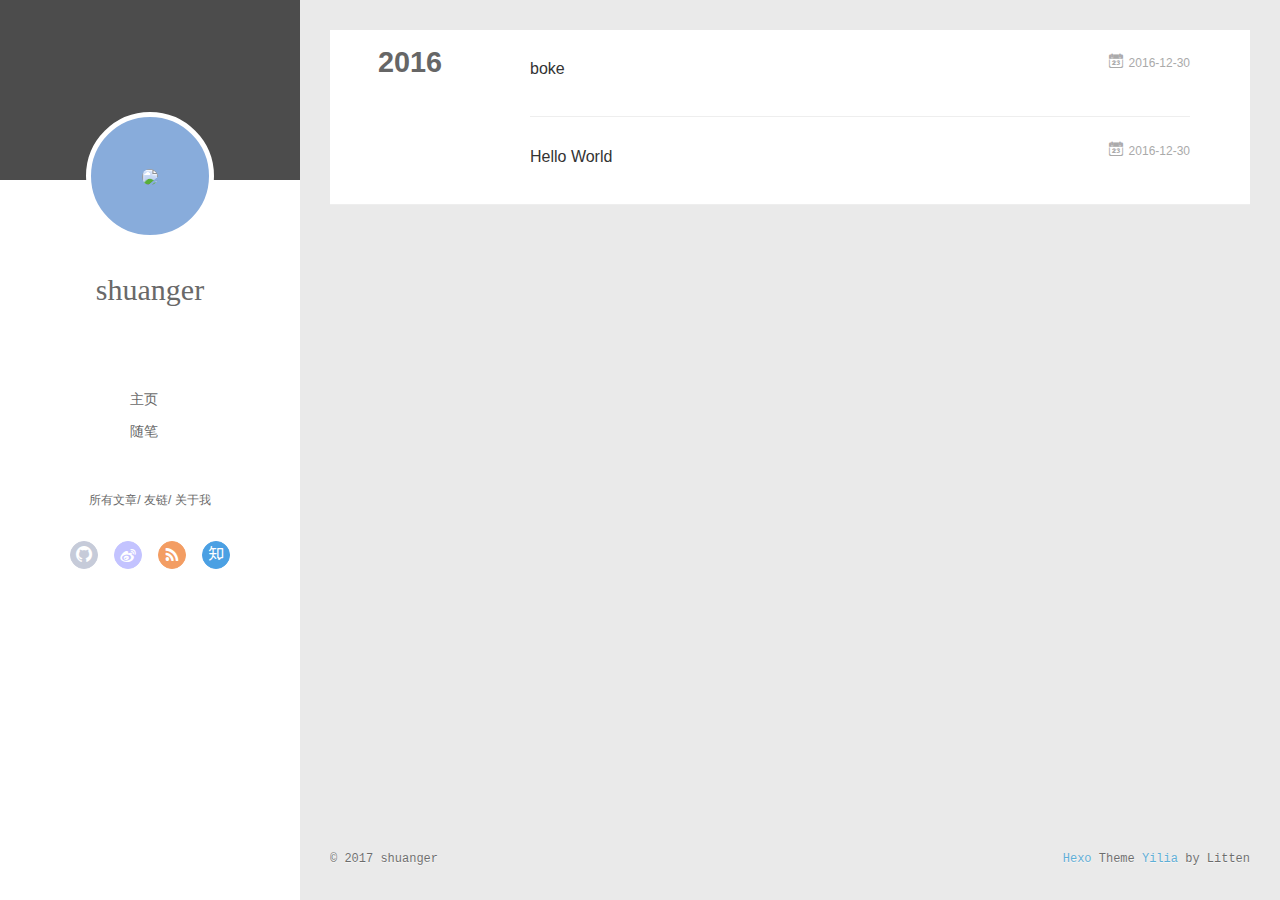
==== commit 97ac6911: "Site updated: 2017-01-03 18:54:18" ====
--- a/archives/index.html
+++ b/archives/index.html
@@ -38,7 +38,7 @@
 			<img src="null" class="js-avatar">
 		</a>
 		<hgroup>
-		  <h1 class="header-author"><a href="/">GS</a></h1>
+		  <h1 class="header-author"><a href="/">shuanger</a></h1>
 		</hgroup>
 		
 
@@ -95,7 +95,7 @@
 				<img src="null" class="js-avatar">
 			</div>
 			<hgroup>
-			  <h1 class="header-author js-header-author">GS</h1>
+			  <h1 class="header-author js-header-author">shuanger</h1>
 			</hgroup>
 			
 			
@@ -220,7 +220,7 @@
   <div class="outer">
     <div id="footer-info">
     	<div class="footer-left">
-    		&copy; 2016 GS
+    		&copy; 2017 shuanger
     	</div>
       	<div class="footer-right">
       		<a href="http://hexo.io/" target="_blank">Hexo</a>  Theme <a href="https://github.com/litten/hexo-theme-yilia" target="_blank">Yilia</a> by Litten
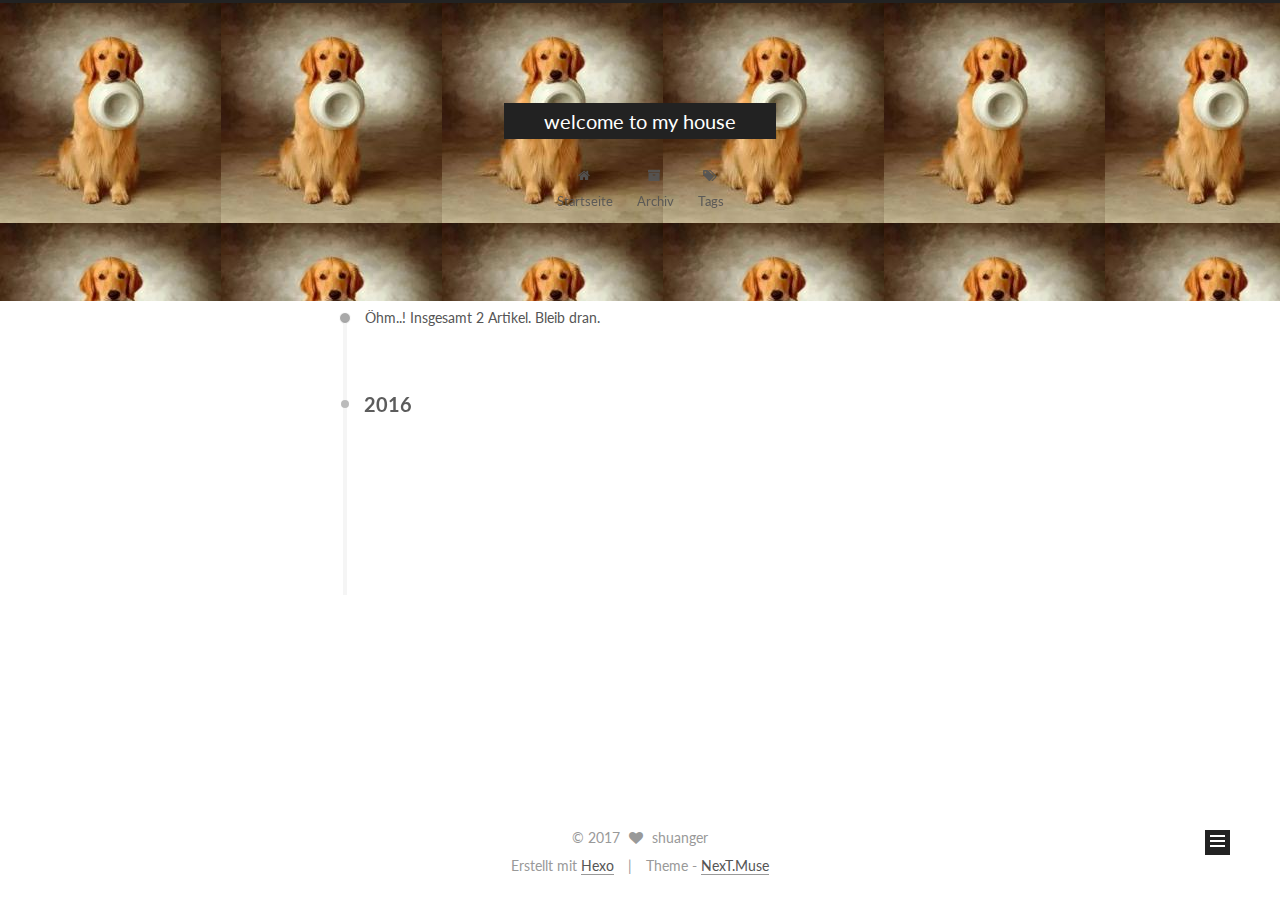
==== commit 3d9fa420: "Site updated: 2017-01-03 20:06:20" ====
--- a/archives/index.html
+++ b/archives/index.html
@@ -1,510 +1,540 @@
-<!DOCTYPE html>
-<html>
+<!doctype html>
+
+
+
+  
+
+
+<html class="theme-next muse use-motion" lang="">
 <head>
-  <meta charset="utf-8">
-  
-  <meta name="renderer" content="webkit">
-  <meta http-equiv="X-UA-Compatible" content="IE=edge" >
-  <link rel="dns-prefetch" href="http://yoursite.com">
-  <title>Archives | welcome to my house</title>
-  <meta name="viewport" content="width=device-width, initial-scale=1, maximum-scale=1">
-  <meta property="og:type" content="website">
+  <meta charset="UTF-8"/>
+<meta http-equiv="X-UA-Compatible" content="IE=edge" />
+<meta name="viewport" content="width=device-width, initial-scale=1, maximum-scale=1"/>
+
+
+
+<meta http-equiv="Cache-Control" content="no-transform" />
+<meta http-equiv="Cache-Control" content="no-siteapp" />
+
+
+
+
+
+
+
+
+
+
+
+
+  
+  
+  <link href="/lib/fancybox/source/jquery.fancybox.css?v=2.1.5" rel="stylesheet" type="text/css" />
+
+
+
+
+  
+  
+  
+  
+
+  
+    
+    
+  
+
+  
+
+  
+
+  
+
+  
+
+  
+    
+    
+    <link href="//fonts.googleapis.com/css?family=Lato:300,300italic,400,400italic,700,700italic&subset=latin,latin-ext" rel="stylesheet" type="text/css">
+  
+
+
+
+
+
+
+<link href="/lib/font-awesome/css/font-awesome.min.css?v=4.6.2" rel="stylesheet" type="text/css" />
+
+<link href="/css/main.css?v=5.1.0" rel="stylesheet" type="text/css" />
+
+
+  <meta name="keywords" content="Hexo, NexT" />
+
+
+
+
+
+
+
+
+  <link rel="shortcut icon" type="image/x-icon" href="/favicon.ico?v=5.1.0" />
+
+
+
+
+
+
+<meta property="og:type" content="website">
 <meta property="og:title" content="welcome to my house">
 <meta property="og:url" content="http://yoursite.com/archives/index.html">
 <meta property="og:site_name" content="welcome to my house">
 <meta name="twitter:card" content="summary">
 <meta name="twitter:title" content="welcome to my house">
-  
-    <link rel="alternative" href="/atom.xml" title="welcome to my house" type="application/atom+xml">
-  
-  
-    <link rel="icon" href="/favicon.png">
-  
-  <link rel="stylesheet" href="/main.css?v=4.0.0.css">
-  
-
-  
-
+
+
+
+<script type="text/javascript" id="hexo.configurations">
+  var NexT = window.NexT || {};
+  var CONFIG = {
+    root: '/',
+    scheme: 'Muse',
+    sidebar: {"position":"left","display":"post"},
+    fancybox: true,
+    motion: true,
+    duoshuo: {
+      userId: '0',
+      author: 'Author'
+    },
+    algolia: {
+      applicationID: '',
+      apiKey: '',
+      indexName: '',
+      hits: {"per_page":10},
+      labels: {"input_placeholder":"Search for Posts","hits_empty":"We didn't find any results for the search: ${query}","hits_stats":"${hits} results found in ${time} ms"}
+    }
+  };
+</script>
+
+
+
+  <link rel="canonical" href="http://yoursite.com/archives/"/>
+
+
+
+
+
+  <title> Archiv | welcome to my house </title>
 </head>
 
-<body>
-  <div id="container" q-class="show:isCtnShow">
-    <canvas id="anm-canvas" class="anm-canvas"></canvas>
-    <div class="left-col" q-class="show:isShow">
-      <div class="overlay"></div>
-<div class="intrude-less">
-	<header id="header" class="inner">
-		<a href="/" class="profilepic">
-			<img src="null" class="js-avatar">
-		</a>
-		<hgroup>
-		  <h1 class="header-author"><a href="/">shuanger</a></h1>
-		</hgroup>
-		
-
-		<nav class="header-menu">
-			<ul>
-			
-				<li><a href="/">主页</a></li>
-	        
-				<li><a href="/tags/随笔/">随笔</a></li>
-	        
-			</ul>
-		</nav>
-		<nav class="header-smart-menu">
-    		
-    			
-    			<a q-on="click: openSlider(e, 'innerArchive')" href="javascript:void(0)">所有文章</a>
-    			
-            
-    			
-    			<a q-on="click: openSlider(e, 'friends')" href="javascript:void(0)">友链</a>
-    			
-            
-    			
-    			<a q-on="click: openSlider(e, 'aboutme')" href="javascript:void(0)">关于我</a>
-    			
-            
-		</nav>
-		<nav class="header-nav">
-			<div class="social">
-				
-					<a class="github" target="_blank" href="#" title="github"><i class="icon-github"></i></a>
-		        
-					<a class="weibo" target="_blank" href="#" title="weibo"><i class="icon-weibo"></i></a>
-		        
-					<a class="rss" target="_blank" href="#" title="rss"><i class="icon-rss"></i></a>
-		        
-					<a class="zhihu" target="_blank" href="#" title="zhihu"><i class="icon-zhihu"></i></a>
-		        
-			</div>
-		</nav>
-	</header>		
+<body itemscope itemtype="http://schema.org/WebPage" lang="">
+
+  
+
+
+
+
+
+
+
+
+
+
+  
+  
+    
+  
+
+  <div class="container one-collumn sidebar-position-left  page-archive  ">
+    <div class="headband"></div>
+
+    <header id="header" class="header" itemscope itemtype="http://schema.org/WPHeader">
+      <div class="header-inner"><div class="site-meta ">
+  
+
+  <div class="custom-logo-site-title">
+    <a href="/"  class="brand" rel="start">
+      <span class="logo-line-before"><i></i></span>
+      <span class="site-title">welcome to my house</span>
+      <span class="logo-line-after"><i></i></span>
+    </a>
+  </div>
+    
+      <p class="site-subtitle"></p>
+    
 </div>
 
-    </div>
-    <div class="mid-col" q-class="show:isShow,hide:isShow|isFalse">
-      <nav id="mobile-nav">
-  	<div class="overlay js-overlay"></div>
-	<div class="btnctn js-mobile-btnctn">
-  		<div class="slider-trigger list" q-on="click: openSlider(e)"><i class="icon icon-sort"></i></div>
-	</div>
-	<div class="intrude-less">
-		<header id="header" class="inner">
-			<div class="profilepic">
-				<img src="null" class="js-avatar">
-			</div>
-			<hgroup>
-			  <h1 class="header-author js-header-author">shuanger</h1>
-			</hgroup>
-			
-			
-			
-				
-			
-				
-			
-			
-			
-			<nav class="header-nav">
-				<div class="social">
-					
-						<a class="github" target="_blank" href="#" title="github"><i class="icon-github"></i></a>
-			        
-						<a class="weibo" target="_blank" href="#" title="weibo"><i class="icon-weibo"></i></a>
-			        
-						<a class="rss" target="_blank" href="#" title="rss"><i class="icon-rss"></i></a>
-			        
-						<a class="zhihu" target="_blank" href="#" title="zhihu"><i class="icon-zhihu"></i></a>
-			        
-				</div>
-			</nav>
-
-			<nav class="header-menu js-header-menu">
-				<ul style="width: 50%">
-				
-				
-					<li style="width: 50%"><a href="/">主页</a></li>
-		        
-					<li style="width: 50%"><a href="/tags/随笔/">随笔</a></li>
-		        
-				</ul>
-			</nav>
-		</header>				
-	</div>
-	<div class="mobile-mask" style="display:none" q-show="isShow"></div>
+<div class="site-nav-toggle">
+  <button>
+    <span class="btn-bar"></span>
+    <span class="btn-bar"></span>
+    <span class="btn-bar"></span>
+  </button>
+</div>
+
+<nav class="site-nav">
+  
+
+  
+    <ul id="menu" class="menu">
+      
+        
+        <li class="menu-item menu-item-home">
+          <a href="/" rel="section">
+            
+              <i class="menu-item-icon fa fa-fw fa-home"></i> <br />
+            
+            Startseite
+          </a>
+        </li>
+      
+        
+        <li class="menu-item menu-item-archives">
+          <a href="/archives" rel="section">
+            
+              <i class="menu-item-icon fa fa-fw fa-archive"></i> <br />
+            
+            Archiv
+          </a>
+        </li>
+      
+        
+        <li class="menu-item menu-item-tags">
+          <a href="/tags" rel="section">
+            
+              <i class="menu-item-icon fa fa-fw fa-tags"></i> <br />
+            
+            Tags
+          </a>
+        </li>
+      
+
+      
+    </ul>
+  
+
+  
 </nav>
 
-      <div id="wrapper" class="body-wrap">
-        <div class="menu-l">
-          <div class="canvas-wrap">
-            <canvas data-colors="#eaeaea" data-sectionHeight="100" data-contentId="js-content" id="myCanvas1" class="anm-canvas"></canvas>
+
+
+ </div>
+    </header>
+
+    <main id="main" class="main">
+      <div class="main-inner">
+        <div class="content-wrap">
+          <div id="content" class="content">
+            
+
+  <section id="posts" class="posts-collapse">
+    <span class="archive-move-on"></span>
+
+    <span class="archive-page-counter">
+      
+      
+      
+        
+      
+      Öhm..! Insgesamt 2 Artikel. Bleib dran.
+    </span>
+
+    
+
+      
+      
+      
+
+      
+        
+        <div class="collection-title">
+          <h2 class="archive-year motion-element" id="archive-year-2016">2016</h2>
+        </div>
+      
+      
+
+      
+
+  <article class="post post-type-normal" itemscope itemtype="http://schema.org/Article">
+    <header class="post-header">
+
+      <h1 class="post-title">
+        
+            <a class="post-title-link" href="/2016/12/30/boke/" itemprop="url">
+              
+                <span itemprop="name">boke</span>
+              
+            </a>
+        
+      </h1>
+
+      <div class="post-meta">
+        <time class="post-time" itemprop="dateCreated"
+              datetime="2016-12-30T16:36:08+08:00"
+              content="2016-12-30" >
+          12-30
+        </time>
+      </div>
+
+    </header>
+  </article>
+
+
+
+    
+
+      
+      
+      
+
+      
+      
+
+      
+
+  <article class="post post-type-normal" itemscope itemtype="http://schema.org/Article">
+    <header class="post-header">
+
+      <h1 class="post-title">
+        
+            <a class="post-title-link" href="/2016/12/30/hello-world/" itemprop="url">
+              
+                <span itemprop="name">Hello World</span>
+              
+            </a>
+        
+      </h1>
+
+      <div class="post-meta">
+        <time class="post-time" itemprop="dateCreated"
+              datetime="2016-12-30T10:10:19+08:00"
+              content="2016-12-30" >
+          12-30
+        </time>
+      </div>
+
+    </header>
+  </article>
+
+
+
+    
+
+  </section>
+
+  
+
+
+
           </div>
-          <div id="js-content" class="content-ll">
-            
-  
-  
-    
-    
-      
-      
-      <section class="archives-wrap">
-        <div class="archive-year-wrap">
-          <a href="/archives/2016" class="archive-year">2016</a>
+          
+
+
+          
+
         </div>
-        <div class="archives">
-    
-    <article class="archive-article archive-type-post">
-  <div class="archive-article-inner">
-    <header class="archive-article-header">
-      	<div class="article-meta">
-	      	<a href="/2016/12/30/boke/" class="archive-article-date">
-  	<time datetime="2016-12-30T08:36:08.000Z" itemprop="datePublished"><i class="icon-calendar icon"></i>2016-12-30</time>
-</a>
-        </div>
-    	 
-  
-    <h1 itemprop="name">
-      <a class="archive-article-title" href="/2016/12/30/boke/">boke</a>
-    </h1>
-  
-
-        <div class="article-info info-on-right">
-          
-          
-
-        </div>
-        <div class="clearfix"></div>
-    </header>
-  </div>
-</article>
-  
-    
-    
-    <article class="archive-article archive-type-post">
-  <div class="archive-article-inner">
-    <header class="archive-article-header">
-      	<div class="article-meta">
-	      	<a href="/2016/12/30/hello-world/" class="archive-article-date">
-  	<time datetime="2016-12-30T02:10:19.491Z" itemprop="datePublished"><i class="icon-calendar icon"></i>2016-12-30</time>
-</a>
-        </div>
-    	 
-  
-    <h1 itemprop="name">
-      <a class="archive-article-title" href="/2016/12/30/hello-world/">Hello World</a>
-    </h1>
-  
-
-        <div class="article-info info-on-right">
-          
-          
-
-        </div>
-        <div class="clearfix"></div>
-    </header>
-  </div>
-</article>
-  
-  
-    </div></section>
-  
-
-    
-
-
-          </div>
-        </div>
-      </div>
-      <footer id="footer">
-  <div class="outer">
-    <div id="footer-info">
-    	<div class="footer-left">
-    		&copy; 2017 shuanger
-    	</div>
-      	<div class="footer-right">
-      		<a href="http://hexo.io/" target="_blank">Hexo</a>  Theme <a href="https://github.com/litten/hexo-theme-yilia" target="_blank">Yilia</a> by Litten
-      	</div>
+        
+          
+  
+  <div class="sidebar-toggle">
+    <div class="sidebar-toggle-line-wrap">
+      <span class="sidebar-toggle-line sidebar-toggle-line-first"></span>
+      <span class="sidebar-toggle-line sidebar-toggle-line-middle"></span>
+      <span class="sidebar-toggle-line sidebar-toggle-line-last"></span>
     </div>
   </div>
-</footer>
+
+  <aside id="sidebar" class="sidebar">
+    <div class="sidebar-inner">
+
+      
+
+      
+
+      <section class="site-overview sidebar-panel sidebar-panel-active">
+        <div class="site-author motion-element" itemprop="author" itemscope itemtype="http://schema.org/Person">
+          <img class="site-author-image" itemprop="image"
+               src="/images/avatar.gif"
+               alt="shuanger" />
+          <p class="site-author-name" itemprop="name">shuanger</p>
+          <p class="site-description motion-element" itemprop="description"></p>
+        </div>
+        <nav class="site-state motion-element">
+        
+          
+            <div class="site-state-item site-state-posts">
+              <a href="/archives">
+                <span class="site-state-item-count">2</span>
+                <span class="site-state-item-name">Artikel</span>
+              </a>
+            </div>
+          
+
+          
+
+          
+
+        </nav>
+
+        
+
+        <div class="links-of-author motion-element">
+          
+        </div>
+
+        
+        
+
+        
+        
+
+        
+
+
+      </section>
+
+      
+
     </div>
-    <script>
-	var yiliaConfig = {
-		mathjax: false,
-		isHome: false,
-		isPost: false,
-		isArchive: true,
-		isTag: false,
-		isCategory: false,
-		open_in_new: false,
-		root: "/",
-		innerArchive: true
-	}
+  </aside>
+
+
+        
+      </div>
+    </main>
+
+    <footer id="footer" class="footer">
+      <div class="footer-inner">
+        <div class="copyright" >
+  
+  &copy; 
+  <span itemprop="copyrightYear">2017</span>
+  <span class="with-love">
+    <i class="fa fa-heart"></i>
+  </span>
+  <span class="author" itemprop="copyrightHolder">shuanger</span>
+</div>
+
+
+<div class="powered-by">
+  Erstellt mit  <a class="theme-link" href="https://hexo.io">Hexo</a>
+</div>
+
+<div class="theme-info">
+  Theme -
+  <a class="theme-link" href="https://github.com/iissnan/hexo-theme-next">
+    NexT.Muse
+  </a>
+</div>
+
+
+        
+
+        
+      </div>
+    </footer>
+
+    <div class="back-to-top">
+      <i class="fa fa-arrow-up"></i>
+    </div>
+  </div>
+
+  
+
+<script type="text/javascript">
+  if (Object.prototype.toString.call(window.Promise) !== '[object Function]') {
+    window.Promise = null;
+  }
 </script>
 
-<script>
+
+
+
+
+
+
+
+
+  
+
+
+
+  
+  <script type="text/javascript" src="/lib/jquery/index.js?v=2.1.3"></script>
+
+  
+  <script type="text/javascript" src="/lib/fastclick/lib/fastclick.min.js?v=1.0.6"></script>
+
+  
+  <script type="text/javascript" src="/lib/jquery_lazyload/jquery.lazyload.js?v=1.9.7"></script>
+
+  
+  <script type="text/javascript" src="/lib/velocity/velocity.min.js?v=1.2.1"></script>
+
+  
+  <script type="text/javascript" src="/lib/velocity/velocity.ui.min.js?v=1.2.1"></script>
+
+  
+  <script type="text/javascript" src="/lib/fancybox/source/jquery.fancybox.pack.js?v=2.1.5"></script>
+
+
+  
+
+
+  <script type="text/javascript" src="/js/src/utils.js?v=5.1.0"></script>
+
+  <script type="text/javascript" src="/js/src/motion.js?v=5.1.0"></script>
+
+
+
+  
+  
+
+  
+  
+    <script type="text/javascript" id="motion.page.archive">
+      $('.archive-year').velocity('transition.slideLeftIn');
+    </script>
+  
+
+
+  
+
+
+  <script type="text/javascript" src="/js/src/bootstrap.js?v=5.1.0"></script>
+
+
+
+  
+
+
+
+  
+
+
+
+
 	
-	
-		
-	
-		
-	
-		
-			!function(I){function n(t){if(e[t])return e[t].exports;var i=e[t]={exports:{},id:t,loaded:!1};return I[t].call(i.exports,i,i.exports,n),i.loaded=!0,i.exports}var e={};return n.m=I,n.c=e,n.p="/",n(0)}([function(module,exports,__webpack_require__){eval("'use strict';\n\nvar _addClass = __webpack_require__(71);\n\nvar _addClass2 = _interopRequireDefault(_addClass);\n\nvar _removeClass = __webpack_require__(72);\n\nvar _removeClass2 = _interopRequireDefault(_removeClass);\n\nvar _after = __webpack_require__(84);\n\nvar _after2 = _interopRequireDefault(_after);\n\nvar _browser = __webpack_require__(70);\n\nvar _browser2 = _interopRequireDefault(_browser);\n\nvar _fix = __webpack_require__(75);\n\nvar _fix2 = _interopRequireDefault(_fix);\n\nvar _util = __webpack_require__(69);\n\nfunction _interopRequireDefault(obj) { return obj && obj.__esModule ? obj : { default: obj }; }\n\n// fix hexo 不支持的配置\nfunction isPathMatch(path, href) {\n\tvar reg = /\\/|index.html/g;\n\treturn path.replace(reg, '') === href.replace(reg, '');\n}\n// 浏览器判断\n\n\nfunction tabActive() {\n\tvar $tabs = document.querySelectorAll('.js-header-menu li a');\n\tvar path = window.location.pathname;\n\n\tfor (var i = 0, len = $tabs.length; i < len; i++) {\n\t\tvar $tab = $tabs[i];\n\t\tif (isPathMatch(path, $tab.getAttribute('href'))) {\n\t\t\t(0, _addClass2.default)($tab, 'active');\n\t\t}\n\t}\n}\n\nfunction getElementLeft(element) {\n\tvar actualLeft = element.offsetLeft;\n\tvar current = element.offsetParent;\n\twhile (current !== null) {\n\t\tactualLeft += current.offsetLeft;\n\t\tcurrent = current.offsetParent;\n\t}\n\treturn actualLeft;\n}\nfunction getElementTop(element) {\n\tvar actualTop = element.offsetTop;\n\tvar current = element.offsetParent;\n\twhile (current !== null) {\n\t\tactualTop += current.offsetTop;\n\t\tcurrent = current.offsetParent;\n\t}\n\treturn actualTop;\n}\n\nfunction scrollStop($dom, top, limit, zIndex, diff) {\n\tvar nowLeft = getElementLeft($dom);\n\tvar nowTop = getElementTop($dom) - top;\n\n\tif (nowTop - limit <= diff) {\n\t\tvar $newDom = $dom.$newDom;\n\t\tif (!$newDom) {\n\t\t\t$newDom = $dom.cloneNode(true);\n\t\t\t(0, _after2.default)($dom, $newDom);\n\t\t\t$dom.$newDom = $newDom;\n\t\t\t$newDom.style.position = 'fixed';\n\t\t\t$newDom.style.top = (limit || nowTop) + 'px';\n\t\t\t$newDom.style.left = nowLeft + 'px';\n\t\t\t$newDom.style.zIndex = zIndex || 2;\n\t\t\t$newDom.style.width = '100%';\n\t\t\t$newDom.style.color = '#fff';\n\t\t}\n\t\t$newDom.style.visibility = 'visible';\n\t\t$dom.style.visibility = 'hidden';\n\t} else {\n\t\t$dom.style.visibility = 'visible';\n\t\tvar _$newDom = $dom.$newDom;\n\t\tif (_$newDom) {\n\t\t\t_$newDom.style.visibility = 'hidden';\n\t\t}\n\t}\n}\n\nfunction handleScroll() {\n\tvar $overlay = document.querySelector('.js-overlay');\n\tvar $menu = document.querySelector('.js-header-menu');\n\tscrollStop($overlay, document.body.scrollTop, -63, 1, 0);\n\tscrollStop($menu, document.body.scrollTop, 1, 2, 0);\n}\n\nfunction bindScroll() {\n\tdocument.querySelector('#container').addEventListener('scroll', function (e) {\n\t\thandleScroll();\n\t});\n\n\twindow.addEventListener('scroll', function (e) {\n\t\thandleScroll();\n\t});\n\thandleScroll();\n}\n\nfunction init() {\n\tif (_browser2.default.versions.mobile && window.screen.width < 800) {\n\t\ttabActive();\n\t\tbindScroll();\n\t}\n}\n\ninit();\n\n(0, _util.addLoadEvent)(function () {\n\t_fix2.default.init();\n});\n\nmodule.exports = {};\n//# sourceMappingURL=[data-uri]")},function(module,exports){eval("// https://github.com/zloirock/core-js/issues/86#issuecomment-115759028\nvar global = module.exports = typeof window != 'undefined' && window.Math == Math\n  ? window : typeof self != 'undefined' && self.Math == Math ? self : Function('return this')();\nif(typeof __g == 'number')__g = global; // eslint-disable-line no-undef\n//# sourceMappingURL=[data-uri]")},function(module,exports){eval("var hasOwnProperty = {}.hasOwnProperty;\nmodule.exports = function(it, key){\n  return hasOwnProperty.call(it, key);\n};\n//# sourceMappingURL=[data-uri]")},function(module,exports,__webpack_require__){eval("// to indexed object, toObject with fallback for non-array-like ES3 strings\nvar IObject = __webpack_require__(49)\n  , defined = __webpack_require__(15);\nmodule.exports = function(it){\n  return IObject(defined(it));\n};\n//# sourceMappingURL=[data-uri]")},function(module,exports,__webpack_require__){eval("// Thank's IE8 for his funny defineProperty\nmodule.exports = !__webpack_require__(8)(function(){\n  return Object.defineProperty({}, 'a', {get: function(){ return 7; }}).a != 7;\n});\n//# sourceMappingURL=[data-uri]")},function(module,exports,__webpack_require__){eval("var dP         = __webpack_require__(6)\n  , createDesc = __webpack_require__(12);\nmodule.exports = __webpack_require__(4) ? function(object, key, value){\n  return dP.f(object, key, createDesc(1, value));\n} : function(object, key, value){\n  object[key] = value;\n  return object;\n};\n//# sourceMappingURL=[data-uri]")},function(module,exports,__webpack_require__){eval("var anObject       = __webpack_require__(10)\n  , IE8_DOM_DEFINE = __webpack_require__(30)\n  , toPrimitive    = __webpack_require__(24)\n  , dP             = Object.defineProperty;\n\nexports.f = __webpack_require__(4) ? Object.defineProperty : function defineProperty(O, P, Attributes){\n  anObject(O);\n  P = toPrimitive(P, true);\n  anObject(Attributes);\n  if(IE8_DOM_DEFINE)try {\n    return dP(O, P, Attributes);\n  } catch(e){ /* empty */ }\n  if('get' in Attributes || 'set' in Attributes)throw TypeError('Accessors not supported!');\n  if('value' in Attributes)O[P] = Attributes.value;\n  return O;\n};\n//# sourceMappingURL=[data-uri]")},function(module,exports,__webpack_require__){eval("var store      = __webpack_require__(22)('wks')\n  , uid        = __webpack_require__(13)\n  , Symbol     = __webpack_require__(1).Symbol\n  , USE_SYMBOL = typeof Symbol == 'function';\n\nvar $exports = module.exports = function(name){\n  return store[name] || (store[name] =\n    USE_SYMBOL && Symbol[name] || (USE_SYMBOL ? Symbol : uid)('Symbol.' + name));\n};\n\n$exports.store = store;\n//# sourceMappingURL=[data-uri]")},function(module,exports){eval("module.exports = function(exec){\n  try {\n    return !!exec();\n  } catch(e){\n    return true;\n  }\n};\n//# sourceMappingURL=[data-uri]")},function(module,exports,__webpack_require__){eval("// 19.1.2.14 / 15.2.3.14 Object.keys(O)\nvar $keys       = __webpack_require__(35)\n  , enumBugKeys = __webpack_require__(16);\n\nmodule.exports = Object.keys || function keys(O){\n  return $keys(O, enumBugKeys);\n};\n//# sourceMappingURL=[data-uri]")},function(module,exports,__webpack_require__){eval("var isObject = __webpack_require__(11);\nmodule.exports = function(it){\n  if(!isObject(it))throw TypeError(it + ' is not an object!');\n  return it;\n};\n//# sourceMappingURL=[data-uri]")},function(module,exports){eval("module.exports = function(it){\n  return typeof it === 'object' ? it !== null : typeof it === 'function';\n};\n//# sourceMappingURL=[data-uri]")},function(module,exports){eval("module.exports = function(bitmap, value){\n  return {\n    enumerable  : !(bitmap & 1),\n    configurable: !(bitmap & 2),\n    writable    : !(bitmap & 4),\n    value       : value\n  };\n};\n//# sourceMappingURL=[data-uri]")},function(module,exports){eval("var id = 0\n  , px = Math.random();\nmodule.exports = function(key){\n  return 'Symbol('.concat(key === undefined ? '' : key, ')_', (++id + px).toString(36));\n};\n//# sourceMappingURL=[data-uri]")},function(module,exports){eval("var core = module.exports = {version: '2.4.0'};\nif(typeof __e == 'number')__e = core; // eslint-disable-line no-undef\n//# sourceMappingURL=[data-uri]")},function(module,exports){eval('// 7.2.1 RequireObjectCoercible(argument)\nmodule.exports = function(it){\n  if(it == undefined)throw TypeError("Can\'t call method on  " + it);\n  return it;\n};\n//# sourceMappingURL=[data-uri]')},function(module,exports){eval("// IE 8- don't enum bug keys\nmodule.exports = (\n  'constructor,hasOwnProperty,isPrototypeOf,propertyIsEnumerable,toLocaleString,toString,valueOf'\n).split(',');\n//# sourceMappingURL=[data-uri]")},function(module,exports){eval("module.exports = {};\n//# sourceMappingURL=[data-uri]")},function(module,exports){eval("module.exports = true;\n//# sourceMappingURL=[data-uri]")},function(module,exports){eval("exports.f = {}.propertyIsEnumerable;\n//# sourceMappingURL=[data-uri]")},function(module,exports,__webpack_require__){eval("var def = __webpack_require__(6).f\n  , has = __webpack_require__(2)\n  , TAG = __webpack_require__(7)('toStringTag');\n\nmodule.exports = function(it, tag, stat){\n  if(it && !has(it = stat ? it : it.prototype, TAG))def(it, TAG, {configurable: true, value: tag});\n};\n//# sourceMappingURL=[data-uri]")},function(module,exports,__webpack_require__){eval("var shared = __webpack_require__(22)('keys')\n  , uid    = __webpack_require__(13);\nmodule.exports = function(key){\n  return shared[key] || (shared[key] = uid(key));\n};\n//# sourceMappingURL=[data-uri]");
-},function(module,exports,__webpack_require__){eval("var global = __webpack_require__(1)\n  , SHARED = '__core-js_shared__'\n  , store  = global[SHARED] || (global[SHARED] = {});\nmodule.exports = function(key){\n  return store[key] || (store[key] = {});\n};\n//# sourceMappingURL=[data-uri]")},function(module,exports){eval("// 7.1.4 ToInteger\nvar ceil  = Math.ceil\n  , floor = Math.floor;\nmodule.exports = function(it){\n  return isNaN(it = +it) ? 0 : (it > 0 ? floor : ceil)(it);\n};\n//# sourceMappingURL=[data-uri]")},function(module,exports,__webpack_require__){eval("// 7.1.1 ToPrimitive(input [, PreferredType])\nvar isObject = __webpack_require__(11);\n// instead of the ES6 spec version, we didn't implement @@toPrimitive case\n// and the second argument - flag - preferred type is a string\nmodule.exports = function(it, S){\n  if(!isObject(it))return it;\n  var fn, val;\n  if(S && typeof (fn = it.toString) == 'function' && !isObject(val = fn.call(it)))return val;\n  if(typeof (fn = it.valueOf) == 'function' && !isObject(val = fn.call(it)))return val;\n  if(!S && typeof (fn = it.toString) == 'function' && !isObject(val = fn.call(it)))return val;\n  throw TypeError(\"Can't convert object to primitive value\");\n};\n//# sourceMappingURL=[data-uri]")},function(module,exports,__webpack_require__){eval("var global         = __webpack_require__(1)\n  , core           = __webpack_require__(14)\n  , LIBRARY        = __webpack_require__(18)\n  , wksExt         = __webpack_require__(26)\n  , defineProperty = __webpack_require__(6).f;\nmodule.exports = function(name){\n  var $Symbol = core.Symbol || (core.Symbol = LIBRARY ? {} : global.Symbol || {});\n  if(name.charAt(0) != '_' && !(name in $Symbol))defineProperty($Symbol, name, {value: wksExt.f(name)});\n};\n//# sourceMappingURL=[data-uri]")},function(module,exports,__webpack_require__){eval("exports.f = __webpack_require__(7);\n//# sourceMappingURL=[data-uri]")},function(module,exports,__webpack_require__){eval("var global    = __webpack_require__(1)\n  , core      = __webpack_require__(14)\n  , ctx       = __webpack_require__(46)\n  , hide      = __webpack_require__(5)\n  , PROTOTYPE = 'prototype';\n\nvar $export = function(type, name, source){\n  var IS_FORCED = type & $export.F\n    , IS_GLOBAL = type & $export.G\n    , IS_STATIC = type & $export.S\n    , IS_PROTO  = type & $export.P\n    , IS_BIND   = type & $export.B\n    , IS_WRAP   = type & $export.W\n    , exports   = IS_GLOBAL ? core : core[name] || (core[name] = {})\n    , expProto  = exports[PROTOTYPE]\n    , target    = IS_GLOBAL ? global : IS_STATIC ? global[name] : (global[name] || {})[PROTOTYPE]\n    , key, own, out;\n  if(IS_GLOBAL)source = name;\n  for(key in source){\n    // contains in native\n    own = !IS_FORCED && target && target[key] !== undefined;\n    if(own && key in exports)continue;\n    // export native or passed\n    out = own ? target[key] : source[key];\n    // prevent global pollution for namespaces\n    exports[key] = IS_GLOBAL && typeof target[key] != 'function' ? source[key]\n    // bind timers to global for call from export context\n    : IS_BIND && own ? ctx(out, global)\n    // wrap global constructors for prevent change them in library\n    : IS_WRAP && target[key] == out ? (function(C){\n      var F = function(a, b, c){\n        if(this instanceof C){\n          switch(arguments.length){\n            case 0: return new C;\n            case 1: return new C(a);\n            case 2: return new C(a, b);\n          } return new C(a, b, c);\n        } return C.apply(this, arguments);\n      };\n      F[PROTOTYPE] = C[PROTOTYPE];\n      return F;\n    // make static versions for prototype methods\n    })(out) : IS_PROTO && typeof out == 'function' ? ctx(Function.call, out) : out;\n    // export proto methods to core.%CONSTRUCTOR%.methods.%NAME%\n    if(IS_PROTO){\n      (exports.virtual || (exports.virtual = {}))[key] = out;\n      // export proto methods to core.%CONSTRUCTOR%.prototype.%NAME%\n      if(type & $export.R && expProto && !expProto[key])hide(expProto, key, out);\n    }\n  }\n};\n// type bitmap\n$export.F = 1;   // forced\n$export.G = 2;   // global\n$export.S = 4;   // static\n$export.P = 8;   // proto\n$export.B = 16;  // bind\n$export.W = 32;  // wrap\n$export.U = 64;  // safe\n$export.R = 128; // real proto method for `library` \nmodule.exports = $export;\n//# sourceMappingURL=[data-uri]")},function(module,exports){eval("var toString = {}.toString;\n\nmodule.exports = function(it){\n  return toString.call(it).slice(8, -1);\n};\n//# sourceMappingURL=[data-uri]")},function(module,exports,__webpack_require__){eval("var isObject = __webpack_require__(11)\n  , document = __webpack_require__(1).document\n  // in old IE typeof document.createElement is 'object'\n  , is = isObject(document) && isObject(document.createElement);\nmodule.exports = function(it){\n  return is ? document.createElement(it) : {};\n};\n//# sourceMappingURL=[data-uri]")},function(module,exports,__webpack_require__){eval("module.exports = !__webpack_require__(4) && !__webpack_require__(8)(function(){\n  return Object.defineProperty(__webpack_require__(29)('div'), 'a', {get: function(){ return 7; }}).a != 7;\n});\n//# sourceMappingURL=[data-uri]")},function(module,exports,__webpack_require__){eval("'use strict';\nvar LIBRARY        = __webpack_require__(18)\n  , $export        = __webpack_require__(27)\n  , redefine       = __webpack_require__(36)\n  , hide           = __webpack_require__(5)\n  , has            = __webpack_require__(2)\n  , Iterators      = __webpack_require__(17)\n  , $iterCreate    = __webpack_require__(51)\n  , setToStringTag = __webpack_require__(20)\n  , getPrototypeOf = __webpack_require__(58)\n  , ITERATOR       = __webpack_require__(7)('iterator')\n  , BUGGY          = !([].keys && 'next' in [].keys()) // Safari has buggy iterators w/o `next`\n  , FF_ITERATOR    = '@@iterator'\n  , KEYS           = 'keys'\n  , VALUES         = 'values';\n\nvar returnThis = function(){ return this; };\n\nmodule.exports = function(Base, NAME, Constructor, next, DEFAULT, IS_SET, FORCED){\n  $iterCreate(Constructor, NAME, next);\n  var getMethod = function(kind){\n    if(!BUGGY && kind in proto)return proto[kind];\n    switch(kind){\n      case KEYS: return function keys(){ return new Constructor(this, kind); };\n      case VALUES: return function values(){ return new Constructor(this, kind); };\n    } return function entries(){ return new Constructor(this, kind); };\n  };\n  var TAG        = NAME + ' Iterator'\n    , DEF_VALUES = DEFAULT == VALUES\n    , VALUES_BUG = false\n    , proto      = Base.prototype\n    , $native    = proto[ITERATOR] || proto[FF_ITERATOR] || DEFAULT && proto[DEFAULT]\n    , $default   = $native || getMethod(DEFAULT)\n    , $entries   = DEFAULT ? !DEF_VALUES ? $default : getMethod('entries') : undefined\n    , $anyNative = NAME == 'Array' ? proto.entries || $native : $native\n    , methods, key, IteratorPrototype;\n  // Fix native\n  if($anyNative){\n    IteratorPrototype = getPrototypeOf($anyNative.call(new Base));\n    if(IteratorPrototype !== Object.prototype){\n      // Set @@toStringTag to native iterators\n      setToStringTag(IteratorPrototype, TAG, true);\n      // fix for some old engines\n      if(!LIBRARY && !has(IteratorPrototype, ITERATOR))hide(IteratorPrototype, ITERATOR, returnThis);\n    }\n  }\n  // fix Array#{values, @@iterator}.name in V8 / FF\n  if(DEF_VALUES && $native && $native.name !== VALUES){\n    VALUES_BUG = true;\n    $default = function values(){ return $native.call(this); };\n  }\n  // Define iterator\n  if((!LIBRARY || FORCED) && (BUGGY || VALUES_BUG || !proto[ITERATOR])){\n    hide(proto, ITERATOR, $default);\n  }\n  // Plug for library\n  Iterators[NAME] = $default;\n  Iterators[TAG]  = returnThis;\n  if(DEFAULT){\n    methods = {\n      values:  DEF_VALUES ? $default : getMethod(VALUES),\n      keys:    IS_SET     ? $default : getMethod(KEYS),\n      entries: $entries\n    };\n    if(FORCED)for(key in methods){\n      if(!(key in proto))redefine(proto, key, methods[key]);\n    } else $export($export.P + $export.F * (BUGGY || VALUES_BUG), NAME, methods);\n  }\n  return methods;\n};\n//# sourceMappingURL=[data-uri]")},function(module,exports,__webpack_require__){eval("// 19.1.2.2 / 15.2.3.5 Object.create(O [, Properties])\nvar anObject    = __webpack_require__(10)\n  , dPs         = __webpack_require__(55)\n  , enumBugKeys = __webpack_require__(16)\n  , IE_PROTO    = __webpack_require__(21)('IE_PROTO')\n  , Empty       = function(){ /* empty */ }\n  , PROTOTYPE   = 'prototype';\n\n// Create object with fake `null` prototype: use iframe Object with cleared prototype\nvar createDict = function(){\n  // Thrash, waste and sodomy: IE GC bug\n  var iframe = __webpack_require__(29)('iframe')\n    , i      = enumBugKeys.length\n    , lt     = '<'\n    , gt     = '>'\n    , iframeDocument;\n  iframe.style.display = 'none';\n  __webpack_require__(48).appendChild(iframe);\n  iframe.src = 'javascript:'; // eslint-disable-line no-script-url\n  // createDict = iframe.contentWindow.Object;\n  // html.removeChild(iframe);\n  iframeDocument = iframe.contentWindow.document;\n  iframeDocument.open();\n  iframeDocument.write(lt + 'script' + gt + 'document.F=Object' + lt + '/script' + gt);\n  iframeDocument.close();\n  createDict = iframeDocument.F;\n  while(i--)delete createDict[PROTOTYPE][enumBugKeys[i]];\n  return createDict();\n};\n\nmodule.exports = Object.create || function create(O, Properties){\n  var result;\n  if(O !== null){\n    Empty[PROTOTYPE] = anObject(O);\n    result = new Empty;\n    Empty[PROTOTYPE] = null;\n    // add \"__proto__\" for Object.getPrototypeOf polyfill\n    result[IE_PROTO] = O;\n  } else result = createDict();\n  return Properties === undefined ? result : dPs(result, Properties);\n};\n\n//# sourceMappingURL=[data-uri]")},function(module,exports,__webpack_require__){eval("// 19.1.2.7 / 15.2.3.4 Object.getOwnPropertyNames(O)\nvar $keys      = __webpack_require__(35)\n  , hiddenKeys = __webpack_require__(16).concat('length', 'prototype');\n\nexports.f = Object.getOwnPropertyNames || function getOwnPropertyNames(O){\n  return $keys(O, hiddenKeys);\n};\n//# sourceMappingURL=[data-uri]")},function(module,exports){eval("exports.f = Object.getOwnPropertySymbols;\n//# sourceMappingURL=[data-uri]")},function(module,exports,__webpack_require__){eval("var has          = __webpack_require__(2)\n  , toIObject    = __webpack_require__(3)\n  , arrayIndexOf = __webpack_require__(45)(false)\n  , IE_PROTO     = __webpack_require__(21)('IE_PROTO');\n\nmodule.exports = function(object, names){\n  var O      = toIObject(object)\n    , i      = 0\n    , result = []\n    , key;\n  for(key in O)if(key != IE_PROTO)has(O, key) && result.push(key);\n  // Don't enum bug & hidden keys\n  while(names.length > i)if(has(O, key = names[i++])){\n    ~arrayIndexOf(result, key) || result.push(key);\n  }\n  return result;\n};\n//# sourceMappingURL=[data-uri]");
-},function(module,exports,__webpack_require__){eval("module.exports = __webpack_require__(5);\n//# sourceMappingURL=[data-uri]")},function(module,exports,__webpack_require__){eval("// 7.1.13 ToObject(argument)\nvar defined = __webpack_require__(15);\nmodule.exports = function(it){\n  return Object(defined(it));\n};\n//# sourceMappingURL=[data-uri]")},function(module,exports,__webpack_require__){eval('module.exports = { "default": __webpack_require__(41), __esModule: true };\n//# sourceMappingURL=[data-uri]')},function(module,exports,__webpack_require__){eval('module.exports = { "default": __webpack_require__(42), __esModule: true };\n//# sourceMappingURL=[data-uri]')},function(module,exports,__webpack_require__){eval('"use strict";\n\nexports.__esModule = true;\n\nvar _iterator = __webpack_require__(39);\n\nvar _iterator2 = _interopRequireDefault(_iterator);\n\nvar _symbol = __webpack_require__(38);\n\nvar _symbol2 = _interopRequireDefault(_symbol);\n\nvar _typeof = typeof _symbol2.default === "function" && typeof _iterator2.default === "symbol" ? function (obj) { return typeof obj; } : function (obj) { return obj && typeof _symbol2.default === "function" && obj.constructor === _symbol2.default && obj !== _symbol2.default.prototype ? "symbol" : typeof obj; };\n\nfunction _interopRequireDefault(obj) { return obj && obj.__esModule ? obj : { default: obj }; }\n\nexports.default = typeof _symbol2.default === "function" && _typeof(_iterator2.default) === "symbol" ? function (obj) {\n  return typeof obj === "undefined" ? "undefined" : _typeof(obj);\n} : function (obj) {\n  return obj && typeof _symbol2.default === "function" && obj.constructor === _symbol2.default && obj !== _symbol2.default.prototype ? "symbol" : typeof obj === "undefined" ? "undefined" : _typeof(obj);\n};\n//# sourceMappingURL=[data-uri]')},function(module,exports,__webpack_require__){eval("__webpack_require__(65);\n__webpack_require__(63);\n__webpack_require__(66);\n__webpack_require__(67);\nmodule.exports = __webpack_require__(14).Symbol;\n//# sourceMappingURL=[data-uri]")},function(module,exports,__webpack_require__){eval("__webpack_require__(64);\n__webpack_require__(68);\nmodule.exports = __webpack_require__(26).f('iterator');\n//# sourceMappingURL=[data-uri]")},function(module,exports){eval("module.exports = function(it){\n  if(typeof it != 'function')throw TypeError(it + ' is not a function!');\n  return it;\n};\n//# sourceMappingURL=[data-uri]")},function(module,exports){eval("module.exports = function(){ /* empty */ };\n//# sourceMappingURL=[data-uri]")},function(module,exports,__webpack_require__){eval("// false -> Array#indexOf\n// true  -> Array#includes\nvar toIObject = __webpack_require__(3)\n  , toLength  = __webpack_require__(61)\n  , toIndex   = __webpack_require__(60);\nmodule.exports = function(IS_INCLUDES){\n  return function($this, el, fromIndex){\n    var O      = toIObject($this)\n      , length = toLength(O.length)\n      , index  = toIndex(fromIndex, length)\n      , value;\n    // Array#includes uses SameValueZero equality algorithm\n    if(IS_INCLUDES && el != el)while(length > index){\n      value = O[index++];\n      if(value != value)return true;\n    // Array#toIndex ignores holes, Array#includes - not\n    } else for(;length > index; index++)if(IS_INCLUDES || index in O){\n      if(O[index] === el)return IS_INCLUDES || index || 0;\n    } return !IS_INCLUDES && -1;\n  };\n};\n//# sourceMappingURL=[data-uri]")},function(module,exports,__webpack_require__){eval("// optional / simple context binding\nvar aFunction = __webpack_require__(43);\nmodule.exports = function(fn, that, length){\n  aFunction(fn);\n  if(that === undefined)return fn;\n  switch(length){\n    case 1: return function(a){\n      return fn.call(that, a);\n    };\n    case 2: return function(a, b){\n      return fn.call(that, a, b);\n    };\n    case 3: return function(a, b, c){\n      return fn.call(that, a, b, c);\n    };\n  }\n  return function(/* ...args */){\n    return fn.apply(that, arguments);\n  };\n};\n//# sourceMappingURL=[data-uri]")},function(module,exports,__webpack_require__){eval("// all enumerable object keys, includes symbols\nvar getKeys = __webpack_require__(9)\n  , gOPS    = __webpack_require__(34)\n  , pIE     = __webpack_require__(19);\nmodule.exports = function(it){\n  var result     = getKeys(it)\n    , getSymbols = gOPS.f;\n  if(getSymbols){\n    var symbols = getSymbols(it)\n      , isEnum  = pIE.f\n      , i       = 0\n      , key;\n    while(symbols.length > i)if(isEnum.call(it, key = symbols[i++]))result.push(key);\n  } return result;\n};\n//# sourceMappingURL=[data-uri]")},function(module,exports,__webpack_require__){eval("module.exports = __webpack_require__(1).document && document.documentElement;\n//# sourceMappingURL=[data-uri]")},function(module,exports,__webpack_require__){eval("// fallback for non-array-like ES3 and non-enumerable old V8 strings\nvar cof = __webpack_require__(28);\nmodule.exports = Object('z').propertyIsEnumerable(0) ? Object : function(it){\n  return cof(it) == 'String' ? it.split('') : Object(it);\n};\n//# sourceMappingURL=[data-uri]")},function(module,exports,__webpack_require__){eval("// 7.2.2 IsArray(argument)\nvar cof = __webpack_require__(28);\nmodule.exports = Array.isArray || function isArray(arg){\n  return cof(arg) == 'Array';\n};\n//# sourceMappingURL=[data-uri]")},function(module,exports,__webpack_require__){eval("'use strict';\nvar create         = __webpack_require__(32)\n  , descriptor     = __webpack_require__(12)\n  , setToStringTag = __webpack_require__(20)\n  , IteratorPrototype = {};\n\n// 25.1.2.1.1 %IteratorPrototype%[@@iterator]()\n__webpack_require__(5)(IteratorPrototype, __webpack_require__(7)('iterator'), function(){ return this; });\n\nmodule.exports = function(Constructor, NAME, next){\n  Constructor.prototype = create(IteratorPrototype, {next: descriptor(1, next)});\n  setToStringTag(Constructor, NAME + ' Iterator');\n};\n//# sourceMappingURL=[data-uri]")},function(module,exports){eval("module.exports = function(done, value){\n  return {value: value, done: !!done};\n};\n//# sourceMappingURL=[data-uri]")},function(module,exports,__webpack_require__){eval("var getKeys   = __webpack_require__(9)\n  , toIObject = __webpack_require__(3);\nmodule.exports = function(object, el){\n  var O      = toIObject(object)\n    , keys   = getKeys(O)\n    , length = keys.length\n    , index  = 0\n    , key;\n  while(length > index)if(O[key = keys[index++]] === el)return key;\n};\n//# sourceMappingURL=[data-uri]")},function(module,exports,__webpack_require__){eval("var META     = __webpack_require__(13)('meta')\n  , isObject = __webpack_require__(11)\n  , has      = __webpack_require__(2)\n  , setDesc  = __webpack_require__(6).f\n  , id       = 0;\nvar isExtensible = Object.isExtensible || function(){\n  return true;\n};\nvar FREEZE = !__webpack_require__(8)(function(){\n  return isExtensible(Object.preventExtensions({}));\n});\nvar setMeta = function(it){\n  setDesc(it, META, {value: {\n    i: 'O' + ++id, // object ID\n    w: {}          // weak collections IDs\n  }});\n};\nvar fastKey = function(it, create){\n  // return primitive with prefix\n  if(!isObject(it))return typeof it == 'symbol' ? it : (typeof it == 'string' ? 'S' : 'P') + it;\n  if(!has(it, META)){\n    // can't set metadata to uncaught frozen object\n    if(!isExtensible(it))return 'F';\n    // not necessary to add metadata\n    if(!create)return 'E';\n    // add missing metadata\n    setMeta(it);\n  // return object ID\n  } return it[META].i;\n};\nvar getWeak = function(it, create){\n  if(!has(it, META)){\n    // can't set metadata to uncaught frozen object\n    if(!isExtensible(it))return true;\n    // not necessary to add metadata\n    if(!create)return false;\n    // add missing metadata\n    setMeta(it);\n  // return hash weak collections IDs\n  } return it[META].w;\n};\n// add metadata on freeze-family methods calling\nvar onFreeze = function(it){\n  if(FREEZE && meta.NEED && isExtensible(it) && !has(it, META))setMeta(it);\n  return it;\n};\nvar meta = module.exports = {\n  KEY:      META,\n  NEED:     false,\n  fastKey:  fastKey,\n  getWeak:  getWeak,\n  onFreeze: onFreeze\n};\n//# sourceMappingURL=[data-uri]")},function(module,exports,__webpack_require__){eval("var dP       = __webpack_require__(6)\n  , anObject = __webpack_require__(10)\n  , getKeys  = __webpack_require__(9);\n\nmodule.exports = __webpack_require__(4) ? Object.defineProperties : function defineProperties(O, Properties){\n  anObject(O);\n  var keys   = getKeys(Properties)\n    , length = keys.length\n    , i = 0\n    , P;\n  while(length > i)dP.f(O, P = keys[i++], Properties[P]);\n  return O;\n};\n//# sourceMappingURL=[data-uri]")},function(module,exports,__webpack_require__){eval("var pIE            = __webpack_require__(19)\n  , createDesc     = __webpack_require__(12)\n  , toIObject      = __webpack_require__(3)\n  , toPrimitive    = __webpack_require__(24)\n  , has            = __webpack_require__(2)\n  , IE8_DOM_DEFINE = __webpack_require__(30)\n  , gOPD           = Object.getOwnPropertyDescriptor;\n\nexports.f = __webpack_require__(4) ? gOPD : function getOwnPropertyDescriptor(O, P){\n  O = toIObject(O);\n  P = toPrimitive(P, true);\n  if(IE8_DOM_DEFINE)try {\n    return gOPD(O, P);\n  } catch(e){ /* empty */ }\n  if(has(O, P))return createDesc(!pIE.f.call(O, P), O[P]);\n};\n//# sourceMappingURL=[data-uri]")},function(module,exports,__webpack_require__){eval("// fallback for IE11 buggy Object.getOwnPropertyNames with iframe and window\nvar toIObject = __webpack_require__(3)\n  , gOPN      = __webpack_require__(33).f\n  , toString  = {}.toString;\n\nvar windowNames = typeof window == 'object' && window && Object.getOwnPropertyNames\n  ? Object.getOwnPropertyNames(window) : [];\n\nvar getWindowNames = function(it){\n  try {\n    return gOPN(it);\n  } catch(e){\n    return windowNames.slice();\n  }\n};\n\nmodule.exports.f = function getOwnPropertyNames(it){\n  return windowNames && toString.call(it) == '[object Window]' ? getWindowNames(it) : gOPN(toIObject(it));\n};\n\n//# sourceMappingURL=[data-uri]");
-},function(module,exports,__webpack_require__){eval("// 19.1.2.9 / 15.2.3.2 Object.getPrototypeOf(O)\nvar has         = __webpack_require__(2)\n  , toObject    = __webpack_require__(37)\n  , IE_PROTO    = __webpack_require__(21)('IE_PROTO')\n  , ObjectProto = Object.prototype;\n\nmodule.exports = Object.getPrototypeOf || function(O){\n  O = toObject(O);\n  if(has(O, IE_PROTO))return O[IE_PROTO];\n  if(typeof O.constructor == 'function' && O instanceof O.constructor){\n    return O.constructor.prototype;\n  } return O instanceof Object ? ObjectProto : null;\n};\n//# sourceMappingURL=[data-uri]")},function(module,exports,__webpack_require__){eval("var toInteger = __webpack_require__(23)\n  , defined   = __webpack_require__(15);\n// true  -> String#at\n// false -> String#codePointAt\nmodule.exports = function(TO_STRING){\n  return function(that, pos){\n    var s = String(defined(that))\n      , i = toInteger(pos)\n      , l = s.length\n      , a, b;\n    if(i < 0 || i >= l)return TO_STRING ? '' : undefined;\n    a = s.charCodeAt(i);\n    return a < 0xd800 || a > 0xdbff || i + 1 === l || (b = s.charCodeAt(i + 1)) < 0xdc00 || b > 0xdfff\n      ? TO_STRING ? s.charAt(i) : a\n      : TO_STRING ? s.slice(i, i + 2) : (a - 0xd800 << 10) + (b - 0xdc00) + 0x10000;\n  };\n};\n//# sourceMappingURL=[data-uri]")},function(module,exports,__webpack_require__){eval("var toInteger = __webpack_require__(23)\n  , max       = Math.max\n  , min       = Math.min;\nmodule.exports = function(index, length){\n  index = toInteger(index);\n  return index < 0 ? max(index + length, 0) : min(index, length);\n};\n//# sourceMappingURL=[data-uri]")},function(module,exports,__webpack_require__){eval("// 7.1.15 ToLength\nvar toInteger = __webpack_require__(23)\n  , min       = Math.min;\nmodule.exports = function(it){\n  return it > 0 ? min(toInteger(it), 0x1fffffffffffff) : 0; // pow(2, 53) - 1 == 9007199254740991\n};\n//# sourceMappingURL=[data-uri]")},function(module,exports,__webpack_require__){eval("'use strict';\nvar addToUnscopables = __webpack_require__(44)\n  , step             = __webpack_require__(52)\n  , Iterators        = __webpack_require__(17)\n  , toIObject        = __webpack_require__(3);\n\n// 22.1.3.4 Array.prototype.entries()\n// 22.1.3.13 Array.prototype.keys()\n// 22.1.3.29 Array.prototype.values()\n// 22.1.3.30 Array.prototype[@@iterator]()\nmodule.exports = __webpack_require__(31)(Array, 'Array', function(iterated, kind){\n  this._t = toIObject(iterated); // target\n  this._i = 0;                   // next index\n  this._k = kind;                // kind\n// 22.1.5.2.1 %ArrayIteratorPrototype%.next()\n}, function(){\n  var O     = this._t\n    , kind  = this._k\n    , index = this._i++;\n  if(!O || index >= O.length){\n    this._t = undefined;\n    return step(1);\n  }\n  if(kind == 'keys'  )return step(0, index);\n  if(kind == 'values')return step(0, O[index]);\n  return step(0, [index, O[index]]);\n}, 'values');\n\n// argumentsList[@@iterator] is %ArrayProto_values% (9.4.4.6, 9.4.4.7)\nIterators.Arguments = Iterators.Array;\n\naddToUnscopables('keys');\naddToUnscopables('values');\naddToUnscopables('entries');\n//# sourceMappingURL=[data-uri]")},function(module,exports){eval("\n//# sourceMappingURL=[data-uri]")},function(module,exports,__webpack_require__){eval("'use strict';\nvar $at  = __webpack_require__(59)(true);\n\n// 21.1.3.27 String.prototype[@@iterator]()\n__webpack_require__(31)(String, 'String', function(iterated){\n  this._t = String(iterated); // target\n  this._i = 0;                // next index\n// 21.1.5.2.1 %StringIteratorPrototype%.next()\n}, function(){\n  var O     = this._t\n    , index = this._i\n    , point;\n  if(index >= O.length)return {value: undefined, done: true};\n  point = $at(O, index);\n  this._i += point.length;\n  return {value: point, done: false};\n});\n//# sourceMappingURL=[data-uri]")},function(module,exports,__webpack_require__){eval("'use strict';\n// ECMAScript 6 symbols shim\nvar global         = __webpack_require__(1)\n  , has            = __webpack_require__(2)\n  , DESCRIPTORS    = __webpack_require__(4)\n  , $export        = __webpack_require__(27)\n  , redefine       = __webpack_require__(36)\n  , META           = __webpack_require__(54).KEY\n  , $fails         = __webpack_require__(8)\n  , shared         = __webpack_require__(22)\n  , setToStringTag = __webpack_require__(20)\n  , uid            = __webpack_require__(13)\n  , wks            = __webpack_require__(7)\n  , wksExt         = __webpack_require__(26)\n  , wksDefine      = __webpack_require__(25)\n  , keyOf          = __webpack_require__(53)\n  , enumKeys       = __webpack_require__(47)\n  , isArray        = __webpack_require__(50)\n  , anObject       = __webpack_require__(10)\n  , toIObject      = __webpack_require__(3)\n  , toPrimitive    = __webpack_require__(24)\n  , createDesc     = __webpack_require__(12)\n  , _create        = __webpack_require__(32)\n  , gOPNExt        = __webpack_require__(57)\n  , $GOPD          = __webpack_require__(56)\n  , $DP            = __webpack_require__(6)\n  , $keys          = __webpack_require__(9)\n  , gOPD           = $GOPD.f\n  , dP             = $DP.f\n  , gOPN           = gOPNExt.f\n  , $Symbol        = global.Symbol\n  , $JSON          = global.JSON\n  , _stringify     = $JSON && $JSON.stringify\n  , PROTOTYPE      = 'prototype'\n  , HIDDEN         = wks('_hidden')\n  , TO_PRIMITIVE   = wks('toPrimitive')\n  , isEnum         = {}.propertyIsEnumerable\n  , SymbolRegistry = shared('symbol-registry')\n  , AllSymbols     = shared('symbols')\n  , OPSymbols      = shared('op-symbols')\n  , ObjectProto    = Object[PROTOTYPE]\n  , USE_NATIVE     = typeof $Symbol == 'function'\n  , QObject        = global.QObject;\n// Don't use setters in Qt Script, https://github.com/zloirock/core-js/issues/173\nvar setter = !QObject || !QObject[PROTOTYPE] || !QObject[PROTOTYPE].findChild;\n\n// fallback for old Android, https://code.google.com/p/v8/issues/detail?id=687\nvar setSymbolDesc = DESCRIPTORS && $fails(function(){\n  return _create(dP({}, 'a', {\n    get: function(){ return dP(this, 'a', {value: 7}).a; }\n  })).a != 7;\n}) ? function(it, key, D){\n  var protoDesc = gOPD(ObjectProto, key);\n  if(protoDesc)delete ObjectProto[key];\n  dP(it, key, D);\n  if(protoDesc && it !== ObjectProto)dP(ObjectProto, key, protoDesc);\n} : dP;\n\nvar wrap = function(tag){\n  var sym = AllSymbols[tag] = _create($Symbol[PROTOTYPE]);\n  sym._k = tag;\n  return sym;\n};\n\nvar isSymbol = USE_NATIVE && typeof $Symbol.iterator == 'symbol' ? function(it){\n  return typeof it == 'symbol';\n} : function(it){\n  return it instanceof $Symbol;\n};\n\nvar $defineProperty = function defineProperty(it, key, D){\n  if(it === ObjectProto)$defineProperty(OPSymbols, key, D);\n  anObject(it);\n  key = toPrimitive(key, true);\n  anObject(D);\n  if(has(AllSymbols, key)){\n    if(!D.enumerable){\n      if(!has(it, HIDDEN))dP(it, HIDDEN, createDesc(1, {}));\n      it[HIDDEN][key] = true;\n    } else {\n      if(has(it, HIDDEN) && it[HIDDEN][key])it[HIDDEN][key] = false;\n      D = _create(D, {enumerable: createDesc(0, false)});\n    } return setSymbolDesc(it, key, D);\n  } return dP(it, key, D);\n};\nvar $defineProperties = function defineProperties(it, P){\n  anObject(it);\n  var keys = enumKeys(P = toIObject(P))\n    , i    = 0\n    , l = keys.length\n    , key;\n  while(l > i)$defineProperty(it, key = keys[i++], P[key]);\n  return it;\n};\nvar $create = function create(it, P){\n  return P === undefined ? _create(it) : $defineProperties(_create(it), P);\n};\nvar $propertyIsEnumerable = function propertyIsEnumerable(key){\n  var E = isEnum.call(this, key = toPrimitive(key, true));\n  if(this === ObjectProto && has(AllSymbols, key) && !has(OPSymbols, key))return false;\n  return E || !has(this, key) || !has(AllSymbols, key) || has(this, HIDDEN) && this[HIDDEN][key] ? E : true;\n};\nvar $getOwnPropertyDescriptor = function getOwnPropertyDescriptor(it, key){\n  it  = toIObject(it);\n  key = toPrimitive(key, true);\n  if(it === ObjectProto && has(AllSymbols, key) && !has(OPSymbols, key))return;\n  var D = gOPD(it, key);\n  if(D && has(AllSymbols, key) && !(has(it, HIDDEN) && it[HIDDEN][key]))D.enumerable = true;\n  return D;\n};\nvar $getOwnPropertyNames = function getOwnPropertyNames(it){\n  var names  = gOPN(toIObject(it))\n    , result = []\n    , i      = 0\n    , key;\n  while(names.length > i){\n    if(!has(AllSymbols, key = names[i++]) && key != HIDDEN && key != META)result.push(key);\n  } return result;\n};\nvar $getOwnPropertySymbols = function getOwnPropertySymbols(it){\n  var IS_OP  = it === ObjectProto\n    , names  = gOPN(IS_OP ? OPSymbols : toIObject(it))\n    , result = []\n    , i      = 0\n    , key;\n  while(names.length > i){\n    if(has(AllSymbols, key = names[i++]) && (IS_OP ? has(ObjectProto, key) : true))result.push(AllSymbols[key]);\n  } return result;\n};\n\n// 19.4.1.1 Symbol([description])\nif(!USE_NATIVE){\n  $Symbol = function Symbol(){\n    if(this instanceof $Symbol)throw TypeError('Symbol is not a constructor!');\n    var tag = uid(arguments.length > 0 ? arguments[0] : undefined);\n    var $set = function(value){\n      if(this === ObjectProto)$set.call(OPSymbols, value);\n      if(has(this, HIDDEN) && has(this[HIDDEN], tag))this[HIDDEN][tag] = false;\n      setSymbolDesc(this, tag, createDesc(1, value));\n    };\n    if(DESCRIPTORS && setter)setSymbolDesc(ObjectProto, tag, {configurable: true, set: $set});\n    return wrap(tag);\n  };\n  redefine($Symbol[PROTOTYPE], 'toString', function toString(){\n    return this._k;\n  });\n\n  $GOPD.f = $getOwnPropertyDescriptor;\n  $DP.f   = $defineProperty;\n  __webpack_require__(33).f = gOPNExt.f = $getOwnPropertyNames;\n  __webpack_require__(19).f  = $propertyIsEnumerable;\n  __webpack_require__(34).f = $getOwnPropertySymbols;\n\n  if(DESCRIPTORS && !__webpack_require__(18)){\n    redefine(ObjectProto, 'propertyIsEnumerable', $propertyIsEnumerable, true);\n  }\n\n  wksExt.f = function(name){\n    return wrap(wks(name));\n  }\n}\n\n$export($export.G + $export.W + $export.F * !USE_NATIVE, {Symbol: $Symbol});\n\nfor(var symbols = (\n  // 19.4.2.2, 19.4.2.3, 19.4.2.4, 19.4.2.6, 19.4.2.8, 19.4.2.9, 19.4.2.10, 19.4.2.11, 19.4.2.12, 19.4.2.13, 19.4.2.14\n  'hasInstance,isConcatSpreadable,iterator,match,replace,search,species,split,toPrimitive,toStringTag,unscopables'\n).split(','), i = 0; symbols.length > i; )wks(symbols[i++]);\n\nfor(var symbols = $keys(wks.store), i = 0; symbols.length > i; )wksDefine(symbols[i++]);\n\n$export($export.S + $export.F * !USE_NATIVE, 'Symbol', {\n  // 19.4.2.1 Symbol.for(key)\n  'for': function(key){\n    return has(SymbolRegistry, key += '')\n      ? SymbolRegistry[key]\n      : SymbolRegistry[key] = $Symbol(key);\n  },\n  // 19.4.2.5 Symbol.keyFor(sym)\n  keyFor: function keyFor(key){\n    if(isSymbol(key))return keyOf(SymbolRegistry, key);\n    throw TypeError(key + ' is not a symbol!');\n  },\n  useSetter: function(){ setter = true; },\n  useSimple: function(){ setter = false; }\n});\n\n$export($export.S + $export.F * !USE_NATIVE, 'Object', {\n  // 19.1.2.2 Object.create(O [, Properties])\n  create: $create,\n  // 19.1.2.4 Object.defineProperty(O, P, Attributes)\n  defineProperty: $defineProperty,\n  // 19.1.2.3 Object.defineProperties(O, Properties)\n  defineProperties: $defineProperties,\n  // 19.1.2.6 Object.getOwnPropertyDescriptor(O, P)\n  getOwnPropertyDescriptor: $getOwnPropertyDescriptor,\n  // 19.1.2.7 Object.getOwnPropertyNames(O)\n  getOwnPropertyNames: $getOwnPropertyNames,\n  // 19.1.2.8 Object.getOwnPropertySymbols(O)\n  getOwnPropertySymbols: $getOwnPropertySymbols\n});\n\n// 24.3.2 JSON.stringify(value [, replacer [, space]])\n$JSON && $export($export.S + $export.F * (!USE_NATIVE || $fails(function(){\n  var S = $Symbol();\n  // MS Edge converts symbol values to JSON as {}\n  // WebKit converts symbol values to JSON as null\n  // V8 throws on boxed symbols\n  return _stringify([S]) != '[null]' || _stringify({a: S}) != '{}' || _stringify(Object(S)) != '{}';\n})), 'JSON', {\n  stringify: function stringify(it){\n    if(it === undefined || isSymbol(it))return; // IE8 returns string on undefined\n    var args = [it]\n      , i    = 1\n      , replacer, $replacer;\n    while(arguments.length > i)args.push(arguments[i++]);\n    replacer = args[1];\n    if(typeof replacer == 'function')$replacer = replacer;\n    if($replacer || !isArray(replacer))replacer = function(key, value){\n      if($replacer)value = $replacer.call(this, key, value);\n      if(!isSymbol(value))return value;\n    };\n    args[1] = replacer;\n    return _stringify.apply($JSON, args);\n  }\n});\n\n// 19.4.3.4 Symbol.prototype[@@toPrimitive](hint)\n$Symbol[PROTOTYPE][TO_PRIMITIVE] || __webpack_require__(5)($Symbol[PROTOTYPE], TO_PRIMITIVE, $Symbol[PROTOTYPE].valueOf);\n// 19.4.3.5 Symbol.prototype[@@toStringTag]\nsetToStringTag($Symbol, 'Symbol');\n// 20.2.1.9 Math[@@toStringTag]\nsetToStringTag(Math, 'Math', true);\n// 24.3.3 JSON[@@toStringTag]\nsetToStringTag(global.JSON, 'JSON', true);\n//# sourceMappingURL=[data-uri]");
-},function(module,exports,__webpack_require__){eval("__webpack_require__(25)('asyncIterator');\n//# sourceMappingURL=[data-uri]")},function(module,exports,__webpack_require__){eval("__webpack_require__(25)('observable');\n//# sourceMappingURL=[data-uri]")},function(module,exports,__webpack_require__){eval("__webpack_require__(62);\nvar global        = __webpack_require__(1)\n  , hide          = __webpack_require__(5)\n  , Iterators     = __webpack_require__(17)\n  , TO_STRING_TAG = __webpack_require__(7)('toStringTag');\n\nfor(var collections = ['NodeList', 'DOMTokenList', 'MediaList', 'StyleSheetList', 'CSSRuleList'], i = 0; i < 5; i++){\n  var NAME       = collections[i]\n    , Collection = global[NAME]\n    , proto      = Collection && Collection.prototype;\n  if(proto && !proto[TO_STRING_TAG])hide(proto, TO_STRING_TAG, NAME);\n  Iterators[NAME] = Iterators.Array;\n}\n//# sourceMappingURL=[data-uri]")},function(module,exports,__webpack_require__){eval('"use strict";\n\nvar _typeof2 = __webpack_require__(40);\n\nvar _typeof3 = _interopRequireDefault(_typeof2);\n\nfunction _interopRequireDefault(obj) { return obj && obj.__esModule ? obj : { default: obj }; }\n\nvar e = function () {\n    function r(e, r, n) {\n        return r || n ? String.fromCharCode(r || n) : u[e] || e;\n    }\n    function n(e) {\n        return p[e];\n    }\n    var t = /&quot;|&lt;|&gt;|&amp;|&nbsp;|&apos;|&#(\\d+);|&#(\\d+)/g,\n        o = /[\'<> "&]/g,\n        u = {\n        "&quot;": \'"\',\n        "&lt;": "<",\n        "&gt;": ">",\n        "&amp;": "&",\n        "&nbsp;": " "\n    },\n        c = /\\u00a0/g,\n        a = /<br\\s*\\/?>/gi,\n        i = /\\r?\\n/g,\n        f = /\\s/g,\n        p = {};\n    for (var s in u) {\n        p[u[s]] = s;\n    }return u["&apos;"] = "\'", p["\'"] = "&#39;", {\n        encode: function encode(e) {\n            return e ? ("" + e).replace(o, n).replace(i, "<br/>").replace(f, "&nbsp;") : "";\n        },\n        decode: function decode(e) {\n            return e ? ("" + e).replace(a, "\\n").replace(t, r).replace(c, " ") : "";\n        },\n        encodeBase16: function encodeBase16(e) {\n            if (!e) return e;\n            e += "";\n            for (var r = [], n = 0, t = e.length; t > n; n++) {\n                r.push(e.charCodeAt(n).toString(16).toUpperCase());\n            }return r.join("");\n        },\n        encodeBase16forJSON: function encodeBase16forJSON(e) {\n            if (!e) return e;\n            e = e.replace(/[\\u4E00-\\u9FBF]/gi, function (e) {\n                return escape(e).replace("%u", "\\\\u");\n            });\n            for (var r = [], n = 0, t = e.length; t > n; n++) {\n                r.push(e.charCodeAt(n).toString(16).toUpperCase());\n            }return r.join("");\n        },\n        decodeBase16: function decodeBase16(e) {\n            if (!e) return e;\n            e += "";\n            for (var r = [], n = 0, t = e.length; t > n; n += 2) {\n                r.push(String.fromCharCode("0x" + e.slice(n, n + 2)));\n            }return r.join("");\n        },\n        encodeObject: function encodeObject(r) {\n            if (r instanceof Array) for (var n = 0, t = r.length; t > n; n++) {\n                r[n] = e.encodeObject(r[n]);\n            } else if ("object" == (typeof r === "undefined" ? "undefined" : (0, _typeof3.default)(r))) for (var o in r) {\n                r[o] = e.encodeObject(r[o]);\n            } else if ("string" == typeof r) return e.encode(r);\n            return r;\n        },\n        loadScript: function loadScript(path) {\n            var $script = document.createElement(\'script\');\n            document.getElementsByTagName(\'body\')[0].appendChild($script);\n            $script.setAttribute(\'src\', path);\n        },\n        addLoadEvent: function addLoadEvent(func) {\n            var oldonload = window.onload;\n            if (typeof window.onload != "function") {\n                window.onload = func;\n            } else {\n                window.onload = function () {\n                    oldonload();\n                    func();\n                };\n            }\n        }\n    };\n}();\n\nmodule.exports = e;\n//# sourceMappingURL=[data-uri]')},function(module,exports){eval("'use strict';\n\nvar browser = {\n    versions: function () {\n        var u = window.navigator.userAgent;\n        return {\n            trident: u.indexOf('Trident') > -1, //IE内核\n            presto: u.indexOf('Presto') > -1, //opera内核\n            webKit: u.indexOf('AppleWebKit') > -1, //苹果、谷歌内核\n            gecko: u.indexOf('Gecko') > -1 && u.indexOf('KHTML') == -1, //火狐内核\n            mobile: !!u.match(/AppleWebKit.*Mobile.*/), //是否为移动终端\n            ios: !!u.match(/\\(i[^;]+;( U;)? CPU.+Mac OS X/), //ios终端\n            android: u.indexOf('Android') > -1 || u.indexOf('Linux') > -1, //android终端或者uc浏览器\n            iPhone: u.indexOf('iPhone') > -1 || u.indexOf('Mac') > -1, //是否为iPhone或者安卓QQ浏览器\n            iPad: u.indexOf('iPad') > -1, //是否为iPad\n            webApp: u.indexOf('Safari') == -1, //是否为web应用程序，没有头部与底部\n            weixin: u.indexOf('MicroMessenger') == -1 //是否为微信浏览器\n        };\n    }()\n};\n\nmodule.exports = browser;\n//# sourceMappingURL=[data-uri]")},function(module,exports){eval("/**\n * addClass : addClass(el, className)\n * Adds a class name to an element. Compare with `$.fn.addClass`.\n *\n *     var addClass = require('dom101/add-class');\n *\n *     addClass(el, 'active');\n */\n\nfunction addClass (el, className) {\n  if (el.classList) {\n    el.classList.add(className);\n  } else {\n    el.className += ' ' + className;\n  }\n}\n\nmodule.exports = addClass;\n\n//# sourceMappingURL=[data-uri]")},function(module,exports){eval("/**\n * removeClass : removeClass(el, className)\n * Removes a classname.\n *\n *     var removeClass = require('dom101/remove-class');\n *\n *     el.className = 'selected active';\n *     removeClass(el, 'active');\n *\n *     el.className\n *     => \"selected\"\n */\n\nfunction removeClass (el, className) {\n  if (el.classList) {\n    el.classList.remove(className);\n  } else {\n    var expr =\n      new RegExp('(^|\\\\b)' + className.split(' ').join('|') + '(\\\\b|$)', 'gi');\n\n    el.className = el.className.replace(expr, ' ');\n  }\n}\n\nmodule.exports = removeClass;\n\n//# sourceMappingURL=[data-uri]")},,,function(module,exports,__webpack_require__){eval("'use strict';\n\nvar _util = __webpack_require__(69);\n\nfunction init() {\n\t// 由于hexo分页不支持，手工美化\n\tvar $nav = document.querySelector('#page-nav');\n\tif ($nav && !document.querySelector('#page-nav .extend.prev')) {\n\t\t$nav.innerHTML = '<a class=\"extend prev disabled\" rel=\"prev\">&laquo; Prev</a>' + $nav.innerHTML;\n\t}\n\tif ($nav && !document.querySelector('#page-nav .extend.next')) {\n\t\t$nav.innerHTML = $nav.innerHTML + '<a class=\"extend next disabled\" rel=\"next\">Next &raquo;</a>';\n\t}\n\n\t// 新窗口打开\n\tif (yiliaConfig && yiliaConfig.open_in_new) {\n\t\tvar $a = document.querySelectorAll('.article-entry a:not(.article-more-a)');\n\t\t$a.forEach(function ($em) {\n\t\t\t$em.setAttribute('target', '_blank');\n\t\t});\n\t}\n\n\t// about me 转义\n\tvar $aboutme = document.querySelector('#js-aboutme');\n\tif ($aboutme && $aboutme.length !== 0) {\n\t\t$aboutme.innerHTML = (0, _util.decode)($aboutme.innerHTML);\n\t}\n}\n\nmodule.exports = {\n\tinit: init\n};\n//# sourceMappingURL=[data-uri]")},,,,,,,,,function(module,exports){eval("/**\n * after : after(el, newEl)\n * Inserts a new element `newEl` just after `el`.\n *\n *     var after = require('dom101/after');\n *     var newNode = document.createElement('div');\n *     var button = document.querySelector('#submit');\n *\n *     after(button, newNode);\n */\n\nfunction after (el, newEl) {\n  if (typeof newEl === 'string') {\n    return el.insertAdjacentHTML('afterend', newEl);\n  } else {\n    var next = el.nextSibling;\n    if (next) {\n      return el.parentNode.insertBefore(newEl, next);\n    } else {\n      return el.parentNode.appendChild(newEl);\n    }\n  }\n}\n\nmodule.exports = after;\n\n//# sourceMappingURL=[data-uri]")}]);
-		
-	
-		
-	
-</script>
-
-
-	
-
-	
-
-	
-	<script src="/main.235424.js"></script>
-	
-
-
-<script>
-
-(function() {
-	var loadScript = function(path) {
-	    var $script = document.createElement('script')
-	    document.getElementsByTagName('body')[0].appendChild($script)
-	    $script.setAttribute('src', path)
-	}
-
-	
-		
-	
-		
-			
-		
-	
-		
-	
-		
-	
-
-	loadScript("/slider.72cb6f.js")
-})();
-
-</script>
-
-
-
-
-    
-<div class="tools-col" q-class="show:isShow,hide:isShow|isFalse" q-on="click:stop(e)">
-  <div class="tools-nav header-menu">
-    
-    
-      
-      
-      
-    
-      
-      
-      
-    
-      
-      
-      
-    
-    
-
-    <ul style="width: 70%">
-    
-    
-      
-      <li style="width: 33.333333333333336%" q-on="click: openSlider(e, 'innerArchive')"><a href="javascript:void(0)" q-class="active:innerArchive">所有文章</a></li>
-      
-        
-      
-      <li style="width: 33.333333333333336%" q-on="click: openSlider(e, 'friends')"><a href="javascript:void(0)" q-class="active:friends">友链</a></li>
-      
-        
-      
-      <li style="width: 33.333333333333336%" q-on="click: openSlider(e, 'aboutme')"><a href="javascript:void(0)" q-class="active:aboutme">关于我</a></li>
-      
-        
-    </ul>
-  </div>
-  <div class="tools-wrap">
-    
-    	<section class="tools-section tools-section-all" q-show="innerArchive">
-        <div class="search-wrap">
-          <input class="search-ipt" q-model="search" type="text" placeholder="find something…">
-          <i class="icon-search icon" q-show="search|isEmptyStr"></i>
-          <i class="icon-close icon" q-show="search|isNotEmptyStr" q-on="click:clearChose(e)"></i>
-        </div>
-        <div class="widget tagcloud search-tag">
-          <p class="search-tag-wording">tag:</p>
-          <label class="search-switch">
-            <input type="checkbox" q-on="click:toggleTag(e)" q-attr="checked:showTags">
-          </label>
-          <ul class="article-tag-list" q-show="showTags">
-            
-            <div class="clearfix"></div>
-          </ul>
-        </div>
-        <ul class="search-ul">
-          <p q-show="jsonFail" style="padding: 20px; font-size: 12px;">
-            缺失模块。<br/>1、在博客根目录（注意不是yilia根目录）执行以下命令：<br/> npm i hexo-generator-json-content --save<br/><br/>
-            2、在根目录_config.yml里添加配置：
-<pre style="font-size: 12px;" q-show="jsonFail">
-  jsonContent:
-    meta: false
-    pages: false
-    posts:
-      title: true
-      date: true
-      path: true
-      text: true
-      raw: false
-      content: false
-      slug: false
-      updated: false
-      comments: false
-      link: false
-      permalink: false
-      excerpt: false
-      categories: false
-      tags: true
-</pre>
-          </p>
-          <li class="search-li" q-repeat="items" q-show="isShow">
-            <a q-attr="href:path|urlformat" class="search-title"><i class="icon-quo-left icon"></i><span q-text="title"></span></a>
-            <p class="search-time">
-              <i class="icon-calendar icon"></i>
-              <span q-text="date|dateformat"></span>
-            </p>
-            <p class="search-tag">
-              <i class="icon-price-tags icon"></i>
-              <span q-repeat="tags" q-on="click:choseTag(e, name)" q-text="name|tagformat"></span>
-            </p>
-          </li>
-        </ul>
-    	</section>
-    
-
-    
-    	<section class="tools-section tools-section-friends" q-show="friends">
-  		
-        <ul class="search-ul">
-          
-            <li class="search-li">
-              <a href="http://localhost:4000/" target="_blank" class="search-title"><i class="icon-quo-left icon"></i>友情链接1</a>
-            </li>
-          
-            <li class="search-li">
-              <a href="http://localhost:4000/" target="_blank" class="search-title"><i class="icon-quo-left icon"></i>友情链接2</a>
-            </li>
-          
-            <li class="search-li">
-              <a href="http://localhost:4000/" target="_blank" class="search-title"><i class="icon-quo-left icon"></i>友情链接3</a>
-            </li>
-          
-            <li class="search-li">
-              <a href="http://localhost:4000/" target="_blank" class="search-title"><i class="icon-quo-left icon"></i>友情链接4</a>
-            </li>
-          
-            <li class="search-li">
-              <a href="http://localhost:4000/" target="_blank" class="search-title"><i class="icon-quo-left icon"></i>友情链接5</a>
-            </li>
-          
-            <li class="search-li">
-              <a href="http://localhost:4000/" target="_blank" class="search-title"><i class="icon-quo-left icon"></i>友情链接6</a>
-            </li>
-          
-        </ul>
-  		
-    	</section>
-    
-
-    
-    	<section class="tools-section tools-section-me" q-show="aboutme">
-  	  	
-  	  		<div class="aboutme-wrap" id="js-aboutme">很惭愧&lt;br&gt;&lt;br&gt;只做了一点微小的工作&lt;br&gt;谢谢大家</div>
-  	  	
-    	</section>
-    
-  </div>
-  
-</div>
-    <!-- Root element of PhotoSwipe. Must have class pswp. -->
-<div class="pswp" tabindex="-1" role="dialog" aria-hidden="true">
-
-    <!-- Background of PhotoSwipe. 
-         It's a separate element as animating opacity is faster than rgba(). -->
-    <div class="pswp__bg"></div>
-
-    <!-- Slides wrapper with overflow:hidden. -->
-    <div class="pswp__scroll-wrap">
-
-        <!-- Container that holds slides. 
-            PhotoSwipe keeps only 3 of them in the DOM to save memory.
-            Don't modify these 3 pswp__item elements, data is added later on. -->
-        <div class="pswp__container">
-            <div class="pswp__item"></div>
-            <div class="pswp__item"></div>
-            <div class="pswp__item"></div>
-        </div>
-
-        <!-- Default (PhotoSwipeUI_Default) interface on top of sliding area. Can be changed. -->
-        <div class="pswp__ui pswp__ui--hidden">
-
-            <div class="pswp__top-bar">
-
-                <!--  Controls are self-explanatory. Order can be changed. -->
-
-                <div class="pswp__counter"></div>
-
-                <button class="pswp__button pswp__button--close" title="Close (Esc)"></button>
-
-                <button class="pswp__button pswp__button--share" style="display:none" title="Share"></button>
-
-                <button class="pswp__button pswp__button--fs" title="Toggle fullscreen"></button>
-
-                <button class="pswp__button pswp__button--zoom" title="Zoom in/out"></button>
-
-                <!-- Preloader demo http://codepen.io/dimsemenov/pen/yyBWoR -->
-                <!-- element will get class pswp__preloader--active when preloader is running -->
-                <div class="pswp__preloader">
-                    <div class="pswp__preloader__icn">
-                      <div class="pswp__preloader__cut">
-                        <div class="pswp__preloader__donut"></div>
-                      </div>
-                    </div>
-                </div>
-            </div>
-
-            <div class="pswp__share-modal pswp__share-modal--hidden pswp__single-tap">
-                <div class="pswp__share-tooltip"></div> 
-            </div>
-
-            <button class="pswp__button pswp__button--arrow--left" title="Previous (arrow left)">
-            </button>
-
-            <button class="pswp__button pswp__button--arrow--right" title="Next (arrow right)">
-            </button>
-
-            <div class="pswp__caption">
-                <div class="pswp__caption__center"></div>
-            </div>
-
-        </div>
-
-    </div>
-
-</div>
-  </div>
+
+
+
+
+
+  
+
+
+
+
+  
+  
+
+  
+
+  
+
+  
+
+  
+
+
 </body>
-</html>+</html>
--- a/css/main.css
+++ b/css/main.css
@@ -0,0 +1,2504 @@
+/* normalize.css v3.0.2 | MIT License | git.io/normalize */
+html {
+  font-family: sans-serif; /* 1 */
+  -ms-text-size-adjust: 100%; /* 2 */
+  -webkit-text-size-adjust: 100%; /* 2 */
+}
+body {
+  margin: 0;
+}
+article,
+aside,
+details,
+figcaption,
+figure,
+footer,
+header,
+hgroup,
+main,
+menu,
+nav,
+section,
+summary {
+  display: block;
+}
+audio,
+canvas,
+progress,
+video {
+  display: inline-block; /* 1 */
+  vertical-align: baseline; /* 2 */
+}
+audio:not([controls]) {
+  display: none;
+  height: 0;
+}
+[hidden],
+template {
+  display: none;
+}
+a {
+  background-color: transparent;
+}
+a:active,
+a:hover {
+  outline: 0;
+}
+abbr[title] {
+  border-bottom: 1px dotted;
+}
+b,
+strong {
+  font-weight: bold;
+}
+dfn {
+  font-style: italic;
+}
+h1 {
+  font-size: 2em;
+  margin: 0.67em 0;
+}
+mark {
+  background: #ff0;
+  color: #000;
+}
+small {
+  font-size: 80%;
+}
+sub,
+sup {
+  font-size: 75%;
+  line-height: 0;
+  position: relative;
+  vertical-align: baseline;
+}
+sup {
+  top: -0.5em;
+}
+sub {
+  bottom: -0.25em;
+}
+img {
+  border: 0;
+}
+svg:not(:root) {
+  overflow: hidden;
+}
+figure {
+  margin: 1em 40px;
+}
+hr {
+  -moz-box-sizing: content-box;
+  box-sizing: content-box;
+  height: 0;
+}
+pre {
+  overflow: auto;
+}
+code,
+kbd,
+pre,
+samp {
+  font-family: monospace, monospace;
+  font-size: 1em;
+}
+button,
+input,
+optgroup,
+select,
+textarea {
+  color: inherit; /* 1 */
+  font: inherit; /* 2 */
+  margin: 0; /* 3 */
+}
+button {
+  overflow: visible;
+}
+button,
+select {
+  text-transform: none;
+}
+button,
+html input[type="button"],
+input[type="reset"],
+input[type="submit"] {
+  -webkit-appearance: button; /* 2 */
+  cursor: pointer; /* 3 */
+}
+button[disabled],
+html input[disabled] {
+  cursor: default;
+}
+button::-moz-focus-inner,
+input::-moz-focus-inner {
+  border: 0;
+  padding: 0;
+}
+input {
+  line-height: normal;
+}
+input[type="checkbox"],
+input[type="radio"] {
+  box-sizing: border-box; /* 1 */
+  padding: 0; /* 2 */
+}
+input[type="number"]::-webkit-inner-spin-button,
+input[type="number"]::-webkit-outer-spin-button {
+  height: auto;
+}
+input[type="search"] {
+  -webkit-appearance: textfield; /* 1 */
+  -moz-box-sizing: content-box;
+  -webkit-box-sizing: content-box; /* 2 */
+  box-sizing: content-box;
+}
+input[type="search"]::-webkit-search-cancel-button,
+input[type="search"]::-webkit-search-decoration {
+  -webkit-appearance: none;
+}
+fieldset {
+  border: 1px solid #c0c0c0;
+  margin: 0 2px;
+  padding: 0.35em 0.625em 0.75em;
+}
+legend {
+  border: 0; /* 1 */
+  padding: 0; /* 2 */
+}
+textarea {
+  overflow: auto;
+}
+optgroup {
+  font-weight: bold;
+}
+table {
+  border-collapse: collapse;
+  border-spacing: 0;
+}
+td,
+th {
+  padding: 0;
+}
+::selection {
+  background: #262a30;
+  color: #fff;
+}
+body {
+  position: relative;
+  font-family: 'Lato', "PingFang SC", "Microsoft YaHei", sans-serif;
+  font-size: 14px;
+  line-height: 2;
+  color: #555;
+  background: #fff;
+}
+@media (max-width: 767px) {
+  body {
+    padding-right: 0 !important;
+  }
+}
+@media (min-width: 768px) and (max-width: 991px) {
+  body {
+    padding-right: 0 !important;
+  }
+}
+@media (min-width: 1600px) {
+  body {
+    font-size: 16px;
+  }
+}
+h1,
+h2,
+h3,
+h4,
+h5,
+h6 {
+  margin: 0;
+  padding: 0;
+  font-weight: bold;
+  line-height: 1.5;
+  font-family: 'Lato', "PingFang SC", "Microsoft YaHei", sans-serif;
+}
+h2,
+h3,
+h4,
+h5,
+h6 {
+  margin: 20px 0 15px;
+}
+h1 {
+  font-size: 22px;
+}
+@media (max-width: 767px) {
+  h1 {
+    font-size: 18px;
+  }
+}
+h2 {
+  font-size: 20px;
+}
+@media (max-width: 767px) {
+  h2 {
+    font-size: 16px;
+  }
+}
+h3 {
+  font-size: 18px;
+}
+@media (max-width: 767px) {
+  h3 {
+    font-size: 14px;
+  }
+}
+h4 {
+  font-size: 16px;
+}
+@media (max-width: 767px) {
+  h4 {
+    font-size: 12px;
+  }
+}
+h5 {
+  font-size: 14px;
+}
+@media (max-width: 767px) {
+  h5 {
+    font-size: 10px;
+  }
+}
+h6 {
+  font-size: 12px;
+}
+@media (max-width: 767px) {
+  h6 {
+    font-size: 8px;
+  }
+}
+p {
+  margin: 0 0 25px 0;
+}
+a {
+  color: #555;
+  text-decoration: none;
+  border-bottom: 1px solid #999;
+  word-wrap: break-word;
+}
+a:hover {
+  color: #222;
+  border-bottom-color: #222;
+}
+ul {
+  list-style: none;
+}
+blockquote {
+  margin: 0;
+  padding: 0;
+}
+img {
+  display: block;
+  margin: auto;
+  max-width: 100%;
+  height: auto;
+}
+hr {
+  margin: 40px 0;
+  height: 3px;
+  border: none;
+  background-color: #ddd;
+  background-image: repeating-linear-gradient(-45deg, #fff, #fff 4px, transparent 4px, transparent 8px);
+}
+blockquote {
+  padding: 0 15px;
+  color: #666;
+  border-left: 4px solid #ddd;
+}
+blockquote cite::before {
+  content: "-";
+  padding: 0 5px;
+}
+dt {
+  font-weight: 700;
+}
+dd {
+  margin: 0;
+  padding: 0;
+}
+.text-left {
+  text-align: left;
+}
+.text-center {
+  text-align: center;
+}
+.text-right {
+  text-align: right;
+}
+.text-justify {
+  text-align: justify;
+}
+.text-nowrap {
+  white-space: nowrap;
+}
+.text-lowercase {
+  text-transform: lowercase;
+}
+.text-uppercase {
+  text-transform: uppercase;
+}
+.text-capitalize {
+  text-transform: capitalize;
+}
+.center-block {
+  display: block;
+  margin-left: auto;
+  margin-right: auto;
+}
+.clearfix:before,
+.clearfix:after {
+  content: " ";
+  display: table;
+}
+.clearfix:after {
+  clear: both;
+}
+.pullquote {
+  width: 45%;
+}
+.pullquote.left {
+  float: left;
+  margin-left: 5px;
+  margin-right: 10px;
+}
+.pullquote.right {
+  float: right;
+  margin-left: 10px;
+  margin-right: 5px;
+}
+.affix.affix.affix {
+  position: fixed;
+}
+.translation {
+  margin-top: -20px;
+  font-size: 14px;
+  color: #999;
+}
+.scrollbar-measure {
+  width: 100px;
+  height: 100px;
+  overflow: scroll;
+  position: absolute;
+  top: -9999px;
+}
+.use-motion .motion-element {
+  opacity: 0;
+}
+#local-search-input {
+  padding: 3px;
+  border: none;
+  text-indent: 14px;
+  border-radius: 0;
+  width: 140px;
+  outline: none;
+  border-bottom: 1px solid #999;
+  background: inherit;
+  opacity: 0.5;
+}
+#local-search-input:focus {
+  opacity: 1;
+}
+.search-icon {
+  position: absolute;
+  top: 9px;
+}
+table {
+  margin: 20px 0;
+  width: 100%;
+  border-collapse: collapse;
+  border-spacing: 0;
+  border: 1px solid #ddd;
+  font-size: 14px;
+  table-layout: fixed;
+  word-wrap: break-all;
+}
+table>tbody>tr:nth-of-type(odd) {
+  background-color: #f9f9f9;
+}
+table>tbody>tr:hover {
+  background-color: #f5f5f5;
+}
+caption,
+th,
+td {
+  padding: 8px;
+  text-align: left;
+  vertical-align: middle;
+  font-weight: normal;
+}
+th,
+td {
+  border-bottom: 3px solid #ddd;
+  border-right: 1px solid #eee;
+}
+th {
+  padding-bottom: 10px;
+  font-weight: 700;
+}
+td {
+  border-bottom-width: 1px;
+}
+html,
+body {
+  height: 100%;
+}
+.container {
+  position: relative;
+  min-height: 100%;
+}
+.header-inner {
+  margin: 0 auto;
+  padding: 100px 0 70px;
+  width: 700px;
+}
+@media (min-width: 1600px) {
+  .container .header-inner {
+    width: 900px;
+  }
+}
+.main {
+  padding-bottom: 150px;
+}
+.main-inner {
+  margin: 0 auto;
+  width: 700px;
+}
+@media (min-width: 1600px) {
+  .container .main-inner {
+    width: 900px;
+  }
+}
+.footer {
+  position: absolute;
+  left: 0;
+  bottom: 0;
+  width: 100%;
+  min-height: 50px;
+}
+.footer-inner {
+  box-sizing: border-box;
+  margin: 20px auto;
+  width: 700px;
+}
+@media (min-width: 1600px) {
+  .container .footer-inner {
+    width: 900px;
+  }
+}
+pre,
+.highlight {
+  overflow: auto;
+  margin: 20px 0;
+  padding: 0;
+  font-size: 13px;
+  color: #4d4d4c;
+  background: #f7f7f7;
+  line-height: 1.6;
+}
+pre,
+code {
+  font-family: consolas, Menlo, "PingFang SC", "Microsoft YaHei", monospace;
+}
+code {
+  padding: 2px 4px;
+  word-wrap: break-word;
+  color: #4d4d4c;
+  background: #f7f7f7;
+  border-radius: 3px;
+  font-size: 13px;
+}
+pre code {
+  padding: 0;
+  color: #4d4d4c;
+  background: none;
+  text-shadow: none;
+}
+.highlight {
+  border-radius: 1px;
+}
+.highlight pre {
+  border: none;
+  margin: 0;
+  padding: 10px 0;
+}
+.highlight table {
+  margin: 0;
+  width: auto;
+  border: none;
+}
+.highlight td {
+  border: none;
+  padding: 0;
+}
+.highlight figcaption {
+  font-size: 1em;
+  color: #4d4d4c;
+  line-height: 1em;
+  margin-bottom: 1em;
+}
+.highlight figcaption:before,
+.highlight figcaption:after {
+  content: " ";
+  display: table;
+}
+.highlight figcaption:after {
+  clear: both;
+}
+.highlight figcaption a {
+  float: right;
+  color: #4d4d4c;
+}
+.highlight figcaption a:hover {
+  border-bottom-color: #4d4d4c;
+}
+.highlight .gutter pre {
+  padding-left: 10px;
+  padding-right: 10px;
+  color: #869194;
+  text-align: right;
+  background-color: #eff2f3;
+}
+.highlight .code pre {
+  padding-left: 10px;
+  padding-right: 10px;
+  background-color: #f7f7f7;
+}
+.highlight .line {
+  height: 20px;
+}
+.gutter {
+  -webkit-user-select: none;
+  -moz-user-select: none;
+  -ms-user-select: none;
+  user-select: none;
+}
+.gist table {
+  width: auto;
+}
+.gist table td {
+  border: none;
+}
+pre .deletion {
+  background: #fdd;
+}
+pre .addition {
+  background: #dfd;
+}
+pre .meta {
+  color: #8959a8;
+}
+pre .comment {
+  color: #8e908c;
+}
+pre .variable,
+pre .attribute,
+pre .tag,
+pre .regexp,
+pre .ruby .constant,
+pre .xml .tag .title,
+pre .xml .pi,
+pre .xml .doctype,
+pre .html .doctype,
+pre .css .id,
+pre .css .class,
+pre .css .pseudo {
+  color: #c82829;
+}
+pre .number,
+pre .preprocessor,
+pre .built_in,
+pre .literal,
+pre .params,
+pre .constant,
+pre .command {
+  color: #f5871f;
+}
+pre .ruby .class .title,
+pre .css .rules .attribute,
+pre .string,
+pre .value,
+pre .inheritance,
+pre .header,
+pre .ruby .symbol,
+pre .xml .cdata,
+pre .special,
+pre .number,
+pre .formula {
+  color: #718c00;
+}
+pre .title,
+pre .css .hexcolor {
+  color: #3e999f;
+}
+pre .function,
+pre .python .decorator,
+pre .python .title,
+pre .ruby .function .title,
+pre .ruby .title .keyword,
+pre .perl .sub,
+pre .javascript .title,
+pre .coffeescript .title {
+  color: #4271ae;
+}
+pre .keyword,
+pre .javascript .function {
+  color: #8959a8;
+}
+.full-image.full-image.full-image {
+  border: none;
+  max-width: 100%;
+  width: auto;
+  margin: 20px auto;
+}
+@media (min-width: 992px) {
+  .full-image.full-image.full-image {
+    max-width: none;
+    width: 126%;
+    margin: 0 -13%;
+  }
+}
+.blockquote-center,
+.page-home .post-type-quote blockquote,
+.page-post-detail .post-type-quote blockquote {
+  position: relative;
+  margin: 40px 0;
+  padding: 0;
+  border-left: none;
+  text-align: center;
+}
+.blockquote-center::before,
+.page-home .post-type-quote blockquote::before,
+.page-post-detail .post-type-quote blockquote::before,
+.blockquote-center::after,
+.page-home .post-type-quote blockquote::after,
+.page-post-detail .post-type-quote blockquote::after {
+  position: absolute;
+  content: ' ';
+  display: block;
+  width: 100%;
+  height: 24px;
+  opacity: 0.2;
+  background-repeat: no-repeat;
+  background-position: 0 -6px;
+  background-size: 22px 22px;
+}
+.blockquote-center::before,
+.page-home .post-type-quote blockquote::before,
+.page-post-detail .post-type-quote blockquote::before {
+  top: -20px;
+  background-image: url("../images/quote-l.svg");
+  border-top: 1px solid #ccc;
+}
+.blockquote-center::after,
+.page-home .post-type-quote blockquote::after,
+.page-post-detail .post-type-quote blockquote::after {
+  bottom: -20px;
+  background-image: url("../images/quote-r.svg");
+  border-bottom: 1px solid #ccc;
+  background-position: 100% 8px;
+}
+.blockquote-center p,
+.page-home .post-type-quote blockquote p,
+.page-post-detail .post-type-quote blockquote p,
+.blockquote-center div,
+.page-home .post-type-quote blockquote div,
+.page-post-detail .post-type-quote blockquote div {
+  text-align: center;
+}
+.post .post-body .group-picture img {
+  box-sizing: border-box;
+  padding: 0 3px;
+  border: none;
+}
+.post .group-picture-row {
+  overflow: hidden;
+  margin-top: 6px;
+}
+.post .group-picture-row:first-child {
+  margin-top: 0;
+}
+.post .group-picture-column {
+  float: left;
+}
+.page-post-detail .post-body .group-picture-column {
+  float: none;
+  margin-top: 10px;
+  width: auto !important;
+}
+.page-post-detail .post-body .group-picture-column img {
+  margin: 0 auto;
+}
+.page-archive .group-picture-container {
+  overflow: hidden;
+}
+.page-archive .group-picture-row {
+  float: left;
+}
+.page-archive .group-picture-row:first-child {
+  margin-top: 6px;
+}
+.page-archive .group-picture-column {
+  max-width: 150px;
+  max-height: 150px;
+}
+.note {
+  padding: 20px;
+  margin: 20px 0;
+  border: 1px solid #eee;
+  border-left-width: 5px;
+  border-radius: 3px;
+}
+.note h2,
+.note h3,
+.note h4,
+.note h5,
+.note h6 {
+  margin-top: 0;
+  margin-bottom: 5px;
+}
+.note p:last-child {
+  margin-bottom: 0;
+}
+.note code {
+  border-radius: 3px;
+}
+.note+.note {
+  margin-top: -5px;
+}
+.default {
+  border-left-color: #777;
+}
+.default h2,
+.default h3,
+.default h4,
+.default h5,
+.default h6 {
+  color: #777;
+}
+.primary {
+  border-left-color: #428bca;
+}
+.primary h2,
+.primary h3,
+.primary h4,
+.primary h5,
+.primary h6 {
+  color: #428bca;
+}
+.success {
+  border-left-color: #5cb85c;
+}
+.success h2,
+.success h3,
+.success h4,
+.success h5,
+.success h6 {
+  color: #5cb85c;
+}
+.danger {
+  border-left-color: #d9534f;
+}
+.danger h2,
+.danger h3,
+.danger h4,
+.danger h5,
+.danger h6 {
+  color: #d9534f;
+}
+.warning {
+  border-left-color: #f0ad4e;
+}
+.warning h2,
+.warning h3,
+.warning h4,
+.warning h5,
+.warning h6 {
+  color: #f0ad4e;
+}
+.info {
+  border-left-color: #5bc0de;
+}
+.info h2,
+.info h3,
+.info h4,
+.info h5,
+.info h6 {
+  color: #5bc0de;
+}
+.btn {
+  display: inline-block;
+  padding: 0 20px;
+  font-size: 14px;
+  color: #fff;
+  background: #222;
+  border: 2px solid #222;
+  text-decoration: none;
+  border-radius: 0;
+  transition-property: background-color;
+  transition-duration: 0.2s;
+  transition-timing-function: ease-in-out;
+  transition-delay: 0s;
+}
+.btn:hover,
+.post-more-link .btn:hover {
+  border-color: #222;
+  color: #222;
+  background: #fff;
+}
+.btn-bar {
+  display: block;
+  width: 22px;
+  height: 2px;
+  background: #555;
+  border-radius: 1px;
+}
+.btn-bar+.btn-bar {
+  margin-top: 4px;
+}
+.pagination {
+  margin: 120px 0 40px;
+  text-align: center;
+  border-top: 1px solid #eee;
+}
+.page-number-basic,
+.pagination .prev,
+.pagination .next,
+.pagination .page-number,
+.pagination .space {
+  display: inline-block;
+  position: relative;
+  top: -1px;
+  margin: 0 10px;
+  padding: 0 10px;
+  line-height: 30px;
+}
+@media (max-width: 767px) {
+  .page-number-basic,
+  .pagination .prev,
+  .pagination .next,
+  .pagination .page-number,
+  .pagination .space {
+    margin: 0 5px;
+  }
+}
+.pagination .prev,
+.pagination .next,
+.pagination .page-number {
+  border-bottom: 0;
+  border-top: 1px solid #eee;
+  transition-property: border-color;
+  transition-duration: 0.2s;
+  transition-timing-function: ease-in-out;
+  transition-delay: 0s;
+}
+.pagination .prev:hover,
+.pagination .next:hover,
+.pagination .page-number:hover {
+  border-top-color: #222;
+}
+.pagination .space {
+  padding: 0;
+  margin: 0;
+}
+.pagination .prev {
+  margin-left: 0;
+}
+.pagination .next {
+  margin-right: 0;
+}
+.pagination .page-number.current {
+  color: #fff;
+  background: #ccc;
+  border-top-color: #ccc;
+}
+@media (max-width: 767px) {
+  .pagination {
+    border-top: none;
+  }
+  .pagination .prev,
+  .pagination .next,
+  .pagination .page-number {
+    margin-bottom: 10px;
+    border-top: 0;
+    border-bottom: 1px solid #eee;
+  }
+  .pagination .prev:hover,
+  .pagination .next:hover,
+  .pagination .page-number:hover {
+    border-bottom-color: #222;
+  }
+}
+.comments {
+  margin: 60px 20px 0;
+}
+.tag-cloud {
+  text-align: center;
+}
+.tag-cloud a {
+  display: inline-block;
+  margin: 10px;
+}
+.back-to-top {
+  box-sizing: border-box;
+  position: fixed;
+  bottom: -100px;
+  right: 50px;
+  z-index: 1050;
+  padding: 0 6px;
+  width: 25px;
+  background: #222;
+  font-size: 12px;
+  opacity: 1;
+  color: #fff;
+  cursor: pointer;
+  text-align: center;
+  -webkit-transform: translateZ(0);
+  transition-property: bottom;
+  transition-duration: 0.2s;
+  transition-timing-function: ease-in-out;
+  transition-delay: 0s;
+}
+@media (max-width: 767px) {
+  .back-to-top {
+    display: none;
+  }
+}
+@media (min-width: 768px) and (max-width: 991px) {
+  .back-to-top {
+    display: none;
+  }
+}
+.back-to-top.back-to-top-on {
+  bottom: 19px;
+}
+.header {
+  background: url("../image/background.jpg");
+}
+.header-inner {
+  position: relative;
+}
+.headband {
+  height: 3px;
+  background: #222;
+}
+.site-meta {
+  margin: 0;
+  text-align: center;
+}
+@media (max-width: 767px) {
+  .site-meta {
+    text-align: center;
+  }
+}
+.brand {
+  position: relative;
+  display: inline-block;
+  padding: 0 40px;
+  color: #fff;
+  background: #222;
+  border-bottom: none;
+}
+.brand:hover {
+  color: #fff;
+}
+.logo {
+  display: inline-block;
+  margin-right: 5px;
+  line-height: 36px;
+  vertical-align: top;
+}
+.site-title {
+  display: inline-block;
+  vertical-align: top;
+  line-height: 36px;
+  font-size: 20px;
+  font-weight: normal;
+  font-family: 'Lato', "PingFang SC", "Microsoft YaHei", sans-serif;
+}
+.site-subtitle {
+  margin-top: 10px;
+  font-size: 13px;
+  color: #999;
+}
+.use-motion .brand {
+  opacity: 0;
+}
+.use-motion .logo,
+.use-motion .site-title,
+.use-motion .site-subtitle {
+  opacity: 0;
+  position: relative;
+  top: -10px;
+}
+.site-nav-toggle {
+  display: none;
+  position: absolute;
+  top: 10px;
+  left: 10px;
+}
+@media (max-width: 767px) {
+  .site-nav-toggle {
+    display: block;
+  }
+}
+.site-nav-toggle button {
+  margin-top: 2px;
+  padding: 9px 10px;
+  background: transparent;
+  border: none;
+}
+@media (max-width: 767px) {
+  .site-nav {
+    display: none;
+    margin: 0 -10px;
+    padding: 0 10px;
+    clear: both;
+    border-top: 1px solid #ddd;
+  }
+}
+@media (min-width: 768px) and (max-width: 991px) {
+  .site-nav {
+    display: block !important;
+  }
+}
+@media (min-width: 992px) {
+  .site-nav {
+    display: block !important;
+  }
+}
+.menu {
+  margin-top: 20px;
+  padding-left: 0;
+  text-align: center;
+}
+.menu .menu-item {
+  display: inline-block;
+  margin: 0 10px;
+}
+@media screen and (max-width: 767px) {
+  .menu .menu-item {
+    margin-top: 10px;
+  }
+}
+.menu .menu-item a {
+  display: block;
+  font-size: 13px;
+  text-transform: capitalize;
+  line-height: inherit;
+  border-bottom: 1px solid transparent;
+  transition-property: border-color;
+  transition-duration: 0.2s;
+  transition-timing-function: ease-in-out;
+  transition-delay: 0s;
+}
+.menu .menu-item a:hover {
+  border-bottom-color: #222;
+}
+.menu .menu-item .fa {
+  margin-right: 5px;
+}
+.use-motion .menu-item {
+  opacity: 0;
+}
+.post-body {
+  font-family: 'Lato', "PingFang SC", "Microsoft YaHei", sans-serif;
+}
+@media (max-width: 767px) {
+  .post-body {
+    word-break: break-word;
+  }
+}
+.post-body .fancybox img {
+  display: block !important;
+  margin: 0 auto;
+  cursor: pointer;
+  cursor: zoom-in;
+  cursor: -webkit-zoom-in;
+}
+.post-body .image-caption,
+.post-body .figure .caption {
+  margin: 10px auto 15px;
+  text-align: center;
+  font-size: 14px;
+  color: #999;
+  font-weight: bold;
+  line-height: 1;
+}
+.post-sticky-flag {
+  display: inline-block;
+  font-size: 16px;
+  -ms-transform: rotate(30deg);
+  -webkit-transform: rotate(30deg);
+  -moz-transform: rotate(30deg);
+  -ms-transform: rotate(30deg);
+  -o-transform: rotate(30deg);
+  transform: rotate(30deg);
+}
+.posts-expand {
+  padding-top: 40px;
+}
+@media (max-width: 767px) {
+  .posts-expand {
+    margin: 0 20px;
+  }
+  .post-body pre,
+  .post-body .highlight {
+    padding: 10px;
+  }
+  .post-body pre .gutter pre,
+  .post-body .highlight .gutter pre {
+    padding-right: 10px;
+  }
+}
+@media (min-width: 992px) {
+  .posts-expand .post-body {
+    text-align: justify;
+  }
+}
+.posts-expand .post-body h2,
+.posts-expand .post-body h3,
+.posts-expand .post-body h4,
+.posts-expand .post-body h5,
+.posts-expand .post-body h6 {
+  padding-top: 10px;
+}
+.posts-expand .post-body h2 .header-anchor,
+.posts-expand .post-body h3 .header-anchor,
+.posts-expand .post-body h4 .header-anchor,
+.posts-expand .post-body h5 .header-anchor,
+.posts-expand .post-body h6 .header-anchor {
+  float: right;
+  margin-left: 10px;
+  color: #ccc;
+  border-bottom-style: none;
+  visibility: hidden;
+}
+.posts-expand .post-body h2 .header-anchor:hover,
+.posts-expand .post-body h3 .header-anchor:hover,
+.posts-expand .post-body h4 .header-anchor:hover,
+.posts-expand .post-body h5 .header-anchor:hover,
+.posts-expand .post-body h6 .header-anchor:hover {
+  color: inherit;
+}
+.posts-expand .post-body h2:hover .header-anchor,
+.posts-expand .post-body h3:hover .header-anchor,
+.posts-expand .post-body h4:hover .header-anchor,
+.posts-expand .post-body h5:hover .header-anchor,
+.posts-expand .post-body h6:hover .header-anchor {
+  visibility: visible;
+}
+.posts-expand .post-body ul li {
+  list-style: circle;
+}
+.posts-expand .post-body img {
+  box-sizing: border-box;
+  margin: auto;
+  padding: 3px;
+  border: 1px solid #ddd;
+}
+.posts-expand .fancybox img {
+  margin: 0 auto;
+}
+@media (max-width: 767px) {
+  .posts-collapse {
+    margin: 0 20px;
+  }
+  .posts-collapse .post-title,
+  .posts-collapse .post-meta {
+    display: block;
+    width: auto;
+    text-align: left;
+  }
+}
+.posts-collapse {
+  position: relative;
+  z-index: 1010;
+  margin-left: 55px;
+}
+.posts-collapse::after {
+  content: " ";
+  position: absolute;
+  top: 20px;
+  left: 0;
+  margin-left: -2px;
+  width: 4px;
+  height: 100%;
+  background: #f5f5f5;
+  z-index: -1;
+}
+@media (max-width: 767px) {
+  .posts-collapse {
+    margin: 0 20px;
+  }
+}
+.posts-collapse .collection-title {
+  position: relative;
+  margin: 60px 0;
+}
+.posts-collapse .collection-title h2 {
+  margin-left: 20px;
+}
+.posts-collapse .collection-title small {
+  color: #bbb;
+}
+.posts-collapse .collection-title::before {
+  content: " ";
+  position: absolute;
+  left: 0;
+  top: 50%;
+  margin-left: -4px;
+  margin-top: -4px;
+  width: 8px;
+  height: 8px;
+  background: #bbb;
+  border-radius: 50%;
+}
+.posts-collapse .post {
+  margin: 30px 0;
+}
+.posts-collapse .post-header {
+  position: relative;
+  transition-duration: 0.2s;
+  transition-timing-function: ease-in-out;
+  transition-delay: 0s;
+  transition-property: border;
+  border-bottom: 1px dashed #ccc;
+}
+.posts-collapse .post-header::before {
+  content: " ";
+  position: absolute;
+  left: 0;
+  top: 12px;
+  width: 6px;
+  height: 6px;
+  margin-left: -4px;
+  background: #bbb;
+  border-radius: 50%;
+  border: 1px solid #fff;
+  transition-duration: 0.2s;
+  transition-timing-function: ease-in-out;
+  transition-delay: 0s;
+  transition-property: background;
+}
+.posts-collapse .post-header:hover {
+  border-bottom-color: #666;
+}
+.posts-collapse .post-header:hover::before {
+  background: #222;
+}
+.posts-collapse .post-meta {
+  position: absolute;
+  font-size: 12px;
+  left: 20px;
+  top: 5px;
+}
+.posts-collapse .post-comments-count {
+  display: none;
+}
+.posts-collapse .post-title {
+  margin-left: 60px;
+  font-size: 16px;
+  font-weight: normal;
+  line-height: inherit;
+}
+.posts-collapse .post-title::after {
+  margin-left: 3px;
+  opacity: 0.6;
+}
+.posts-collapse .post-title a {
+  color: #666;
+  border-bottom: none;
+}
+.page-home .post-type-quote .post-header,
+.page-post-detail .post-type-quote .post-header,
+.page-home .post-type-quote .post-tags,
+.page-post-detail .post-type-quote .post-tags {
+  display: none;
+}
+.posts-expand .post-title {
+  font-size: 26px;
+  text-align: center;
+  word-break: break-word;
+  font-weight: 400;
+}
+@media (max-width: 767px) {
+  .posts-expand .post-title {
+    font-size: 22px;
+  }
+}
+.posts-expand .post-title-link {
+  display: inline-block;
+  position: relative;
+  color: #555;
+  border-bottom: none;
+  line-height: 1.2;
+  vertical-align: top;
+}
+.posts-expand .post-title-link::before {
+  content: "";
+  position: absolute;
+  width: 100%;
+  height: 2px;
+  bottom: 0;
+  left: 0;
+  background-color: #000;
+  visibility: hidden;
+  -webkit-transform: scaleX(0);
+  -moz-transform: scaleX(0);
+  -ms-transform: scaleX(0);
+  -o-transform: scaleX(0);
+  transform: scaleX(0);
+  transition-duration: 0.2s;
+  transition-timing-function: ease-in-out;
+  transition-delay: 0s;
+}
+.posts-expand .post-title-link:hover::before {
+  visibility: visible;
+  -webkit-transform: scaleX(1);
+  -moz-transform: scaleX(1);
+  -ms-transform: scaleX(1);
+  -o-transform: scaleX(1);
+  transform: scaleX(1);
+}
+.posts-expand .post-title-link .fa {
+  font-size: 16px;
+}
+.posts-expand .post-meta {
+  margin: 3px 0 60px 0;
+  color: #999;
+  font-family: 'Lato', "PingFang SC", "Microsoft YaHei", sans-serif;
+  font-size: 12px;
+  text-align: center;
+}
+.posts-expand .post-meta .post-category-list {
+  display: inline-block;
+  margin: 0;
+  padding: 3px;
+}
+.posts-expand .post-meta .post-category-list-link {
+  color: #999;
+}
+.posts-expand .post-meta .post-description {
+  font-size: 14px;
+  margin-top: 2px;
+}
+.post-meta-divider {
+  margin: 0 0.5em;
+}
+.post-meta-item-icon {
+  margin-right: 3px;
+}
+@media (min-width: 768px) and (max-width: 991px) {
+  .post-meta-item-icon {
+    display: inline-block;
+  }
+}
+@media (max-width: 767px) {
+  .post-meta-item-icon {
+    display: inline-block;
+  }
+}
+@media (min-width: 768px) and (max-width: 991px) {
+  .post-meta-item-text {
+    display: none;
+  }
+}
+@media (max-width: 767px) {
+  .post-meta-item-text {
+    display: none;
+  }
+}
+@media (max-width: 767px) {
+  .posts-expand .post-comments-count {
+    display: none;
+  }
+}
+.post-more-link {
+  margin-top: 50px;
+}
+.post-more-link .btn {
+  color: #fff;
+  font-size: 14px;
+  background: #222;
+  border-radius: 0;
+  line-height: 2;
+}
+.posts-expand .post-tags {
+  margin-top: 40px;
+  text-align: center;
+}
+.posts-expand .post-tags a {
+  display: inline-block;
+  margin-right: 10px;
+  font-size: 13px;
+}
+.post-nav {
+  display: table;
+  margin-top: 60px;
+  width: 100%;
+  border-top: 1px solid #eee;
+}
+.post-nav-divider {
+  display: table-cell;
+  width: 10%;
+}
+.post-nav-item {
+  display: table-cell;
+  padding: 10px 0 0 0;
+  width: 45%;
+  vertical-align: top;
+}
+.post-nav-item a {
+  position: relative;
+  display: block;
+  line-height: 25px;
+  font-size: 14px;
+  color: #555;
+  border-bottom: none;
+}
+.post-nav-item a:hover {
+  color: #222;
+  border-bottom: none;
+}
+.post-nav-item a:active {
+  top: 2px;
+}
+.post-nav-item .fa {
+  position: absolute;
+  top: 8px;
+  left: 0;
+  font-size: 12px;
+}
+.post-nav-next a {
+  padding-left: 15px;
+}
+.post-nav-prev {
+  text-align: right;
+}
+.post-nav-prev a {
+  padding-right: 15px;
+}
+.post-nav-prev .fa {
+  right: 0;
+  left: auto;
+}
+.posts-expand .post-eof {
+  display: block;
+  margin: 80px auto 60px;
+  width: 8%;
+  height: 1px;
+  background: #ccc;
+  text-align: center;
+}
+.post:last-child .post-eof.post-eof.post-eof {
+  display: none;
+}
+.post-gallery {
+  display: table;
+  table-layout: fixed;
+  width: 100%;
+  border-collapse: separate;
+}
+.post-gallery-row {
+  display: table-row;
+}
+.post-gallery .post-gallery-img {
+  display: table-cell;
+  text-align: center;
+  vertical-align: middle;
+  border: none;
+}
+.post-gallery .post-gallery-img img {
+  max-width: 100%;
+  max-height: 100%;
+  border: none;
+}
+.fancybox-close,
+.fancybox-close:hover {
+  border: none;
+}
+.sidebar {
+  position: fixed;
+  right: 0;
+  top: 0;
+  bottom: 0;
+  width: 0;
+  z-index: 1040;
+  box-shadow: inset 0 2px 6px #000;
+  background: #222;
+  -webkit-transform: translateZ(0);
+}
+.sidebar a {
+  color: #999;
+  border-bottom-color: #555;
+}
+.sidebar a:hover {
+  color: #eee;
+}
+@media (min-width: 768px) and (max-width: 991px) {
+  .sidebar {
+    display: none !important;
+  }
+}
+@media (max-width: 767px) {
+  .sidebar {
+    display: none !important;
+  }
+}
+.sidebar-inner {
+  position: relative;
+  padding: 20px 10px;
+  color: #999;
+  text-align: center;
+}
+.sidebar-toggle {
+  position: fixed;
+  right: 50px;
+  bottom: 45px;
+  width: 15px;
+  height: 15px;
+  padding: 5px;
+  background: #222;
+  line-height: 0;
+  z-index: 1050;
+  cursor: pointer;
+  -webkit-transform: translateZ(0);
+}
+@media (min-width: 768px) and (max-width: 991px) {
+  .sidebar-toggle {
+    display: none;
+  }
+}
+@media (max-width: 767px) {
+  .sidebar-toggle {
+    display: none;
+  }
+}
+.sidebar-toggle-line {
+  position: relative;
+  display: inline-block;
+  vertical-align: top;
+  height: 2px;
+  width: 100%;
+  background: #fff;
+  margin-top: 3px;
+}
+.sidebar-toggle-line:first-child {
+  margin-top: 0;
+}
+.site-author-image {
+  display: block;
+  margin: 0 auto;
+  padding: 2px;
+  max-width: 96px;
+  height: auto;
+  border: 2px solid #333;
+}
+.site-author-name {
+  margin: 5px 0 0;
+  text-align: center;
+  color: #f5f5f5;
+  font-weight: normal;
+}
+.site-description {
+  margin-top: 5px;
+  text-align: center;
+  font-size: 14px;
+  color: #999;
+}
+.site-state {
+  overflow: hidden;
+  line-height: 1.4;
+  white-space: nowrap;
+  text-align: center;
+}
+.site-state-item {
+  display: inline-block;
+  padding: 0 15px;
+  border-left: 1px solid #333;
+}
+.site-state-item:first-child {
+  border-left: none;
+}
+.site-state-item a {
+  border-bottom: none;
+}
+.site-state-item-count {
+  display: block;
+  text-align: center;
+  color: inherit;
+  font-weight: 600;
+  font-size: 18px;
+}
+.site-state-item-name {
+  font-size: 13px;
+  color: inherit;
+}
+.feed-link {
+  margin-top: 20px;
+}
+.feed-link a {
+  display: inline-block;
+  padding: 0 15px;
+  color: #fc6423;
+  border: 1px solid #fc6423;
+  border-radius: 4px;
+}
+.feed-link a i {
+  color: #fc6423;
+  font-size: 14px;
+}
+.feed-link a:hover {
+  color: #fff;
+  background: #fc6423;
+}
+.feed-link a:hover i {
+  color: #fff;
+}
+.links-of-author {
+  margin-top: 20px;
+}
+.links-of-author a {
+  display: inline-block;
+  vertical-align: middle;
+  margin-right: 10px;
+  margin-bottom: 10px;
+  border-bottom-color: #555;
+  font-size: 13px;
+}
+.links-of-author a:before {
+  display: inline-block;
+  vertical-align: middle;
+  margin-right: 3px;
+  content: " ";
+  width: 4px;
+  height: 4px;
+  border-radius: 50%;
+  background: #b579d5;
+}
+.links-of-blogroll {
+  font-size: 13px;
+}
+.links-of-blogroll-title {
+  margin-top: 20px;
+  font-size: 14px;
+  font-weight: 600;
+}
+.links-of-blogroll-list {
+  margin: 0;
+  padding: 0;
+}
+.links-of-blogroll-item {
+  padding: 2px 10px;
+}
+.sidebar-nav {
+  margin: 0 0 20px;
+  padding-left: 0;
+}
+.sidebar-nav li {
+  display: inline-block;
+  cursor: pointer;
+  border-bottom: 1px solid transparent;
+  font-size: 14px;
+  color: #555;
+}
+.sidebar-nav li:hover {
+  color: #f5f5f5;
+}
+.page-post-detail .sidebar-nav-toc {
+  padding: 0 5px;
+}
+.page-post-detail .sidebar-nav-overview {
+  margin-left: 10px;
+}
+.sidebar-nav .sidebar-nav-active {
+  color: #87daff;
+  border-bottom-color: #87daff;
+}
+.sidebar-nav .sidebar-nav-active:hover {
+  color: #87daff;
+}
+.sidebar-panel {
+  display: none;
+}
+.sidebar-panel-active {
+  display: block;
+}
+.post-toc-empty {
+  font-size: 14px;
+  color: #666;
+}
+.post-toc-wrap {
+  overflow: hidden;
+}
+.post-toc {
+  overflow: auto;
+}
+.post-toc ol {
+  margin: 0;
+  padding: 0 2px 5px 10px;
+  text-align: left;
+  list-style: none;
+  font-size: 14px;
+}
+.post-toc ol > ol {
+  padding-left: 0;
+}
+.post-toc ol a {
+  transition-duration: 0.2s;
+  transition-timing-function: ease-in-out;
+  transition-delay: 0s;
+  transition-property: all;
+  color: #999;
+  border-bottom-color: #555;
+}
+.post-toc ol a:hover {
+  color: #ccc;
+  border-bottom-color: #ccc;
+}
+.post-toc .nav-item {
+  overflow: hidden;
+  text-overflow: ellipsis;
+  white-space: nowrap;
+  line-height: 1.8;
+}
+.post-toc .nav .nav-child {
+  display: none;
+}
+.post-toc .nav .active > .nav-child {
+  display: block;
+}
+.post-toc .nav .active-current > .nav-child {
+  display: block;
+}
+.post-toc .nav .active-current > .nav-child > .nav-item {
+  display: block;
+}
+.post-toc .nav .active > a {
+  color: #87daff;
+  border-bottom-color: #87daff;
+}
+.post-toc .nav .active-current > a {
+  color: #87daff;
+}
+.post-toc .nav .active-current > a:hover {
+  color: #87daff;
+}
+.footer {
+  font-size: 14px;
+  color: #999;
+}
+.footer img {
+  border: none;
+}
+.footer-inner {
+  text-align: center;
+}
+.with-love {
+  display: inline-block;
+  margin: 0 5px;
+}
+.powered-by,
+.theme-info {
+  display: inline-block;
+}
+.powered-by {
+  margin-right: 10px;
+}
+.powered-by::after {
+  content: "|";
+  padding-left: 10px;
+}
+.cc-license {
+  margin-top: 10px;
+  text-align: center;
+}
+.cc-license .cc-opacity {
+  opacity: 0.7;
+  border-bottom: none;
+}
+.cc-license .cc-opacity:hover {
+  opacity: 0.9;
+}
+.cc-license img {
+  display: inline-block;
+}
+.theme-next #ds-thread #ds-reset {
+  color: #555;
+}
+.theme-next #ds-thread #ds-reset .ds-replybox {
+  margin-bottom: 30px;
+}
+.theme-next #ds-thread #ds-reset .ds-replybox .ds-avatar,
+.theme-next #ds-reset .ds-avatar img {
+  box-shadow: none;
+}
+.theme-next #ds-thread #ds-reset .ds-textarea-wrapper {
+  border-color: #c7d4e1;
+  background: none;
+  border-top-right-radius: 3px;
+  border-top-left-radius: 3px;
+}
+.theme-next #ds-thread #ds-reset .ds-textarea-wrapper textarea {
+  height: 60px;
+}
+.theme-next #ds-reset .ds-rounded-top {
+  border-radius: 0;
+}
+.theme-next #ds-thread #ds-reset .ds-post-toolbar {
+  box-sizing: border-box;
+  border: 1px solid #c7d4e1;
+  background: #f6f8fa;
+}
+.theme-next #ds-thread #ds-reset .ds-post-options {
+  height: 40px;
+  border: none;
+  background: none;
+}
+.theme-next #ds-thread #ds-reset .ds-toolbar-buttons {
+  top: 11px;
+}
+.theme-next #ds-thread #ds-reset .ds-sync {
+  top: 5px;
+}
+.theme-next #ds-thread #ds-reset .ds-post-button {
+  top: 4px;
+  right: 5px;
+  width: 90px;
+  height: 30px;
+  border: 1px solid #c5ced7;
+  border-radius: 3px;
+  background-image: linear-gradient(#fbfbfc, #f5f7f9);
+  color: #60676d;
+}
+.theme-next #ds-thread #ds-reset .ds-post-button:hover {
+  background-position: 0 -30px;
+  color: #60676d;
+}
+.theme-next #ds-thread #ds-reset .ds-comments-info {
+  padding: 10px 0;
+}
+.theme-next #ds-thread #ds-reset .ds-sort {
+  display: none;
+}
+.theme-next #ds-thread #ds-reset li.ds-tab a.ds-current {
+  border: none;
+  background: #f6f8fa;
+  color: #60676d;
+}
+.theme-next #ds-thread #ds-reset li.ds-tab a.ds-current:hover {
+  background-color: #e9f0f7;
+  color: #60676d;
+}
+.theme-next #ds-thread #ds-reset li.ds-tab a {
+  border-radius: 2px;
+  padding: 5px;
+}
+.theme-next #ds-thread #ds-reset .ds-login-buttons p {
+  color: #999;
+  line-height: 36px;
+}
+.theme-next #ds-thread #ds-reset .ds-login-buttons .ds-service-list li {
+  height: 28px;
+}
+.theme-next #ds-thread #ds-reset .ds-service-list a {
+  background: none;
+  padding: 5px;
+  border: 1px solid;
+  border-radius: 3px;
+  text-align: center;
+}
+.theme-next #ds-thread #ds-reset .ds-service-list a:hover {
+  color: #fff;
+  background: #666;
+}
+.theme-next #ds-thread #ds-reset .ds-service-list .ds-weibo {
+  color: #fc9b00;
+  border-color: #fc9b00;
+}
+.theme-next #ds-thread #ds-reset .ds-service-list .ds-weibo:hover {
+  background: #fc9b00;
+}
+.theme-next #ds-thread #ds-reset .ds-service-list .ds-qq {
+  color: #60a3ec;
+  border-color: #60a3ec;
+}
+.theme-next #ds-thread #ds-reset .ds-service-list .ds-qq:hover {
+  background: #60a3ec;
+}
+.theme-next #ds-thread #ds-reset .ds-service-list .ds-renren {
+  color: #2e7ac4;
+  border-color: #2e7ac4;
+}
+.theme-next #ds-thread #ds-reset .ds-service-list .ds-renren:hover {
+  background: #2e7ac4;
+}
+.theme-next #ds-thread #ds-reset .ds-service-list .ds-douban {
+  color: #37994c;
+  border-color: #37994c;
+}
+.theme-next #ds-thread #ds-reset .ds-service-list .ds-douban:hover {
+  background: #37994c;
+}
+.theme-next #ds-thread #ds-reset .ds-service-list .ds-kaixin {
+  color: #fef20d;
+  border-color: #fef20d;
+}
+.theme-next #ds-thread #ds-reset .ds-service-list .ds-kaixin:hover {
+  background: #fef20d;
+}
+.theme-next #ds-thread #ds-reset .ds-service-list .ds-netease {
+  color: #f00;
+  border-color: #f00;
+}
+.theme-next #ds-thread #ds-reset .ds-service-list .ds-netease:hover {
+  background: #f00;
+}
+.theme-next #ds-thread #ds-reset .ds-service-list .ds-sohu {
+  color: #ffcb05;
+  border-color: #ffcb05;
+}
+.theme-next #ds-thread #ds-reset .ds-service-list .ds-sohu:hover {
+  background: #ffcb05;
+}
+.theme-next #ds-thread #ds-reset .ds-service-list .ds-baidu {
+  color: #2831e0;
+  border-color: #2831e0;
+}
+.theme-next #ds-thread #ds-reset .ds-service-list .ds-baidu:hover {
+  background: #2831e0;
+}
+.theme-next #ds-thread #ds-reset .ds-service-list .ds-google {
+  color: #166bec;
+  border-color: #166bec;
+}
+.theme-next #ds-thread #ds-reset .ds-service-list .ds-google:hover {
+  background: #166bec;
+}
+.theme-next #ds-thread #ds-reset .ds-service-list .ds-weixin {
+  color: #00ce0d;
+  border-color: #00ce0d;
+}
+.theme-next #ds-thread #ds-reset .ds-service-list .ds-weixin:hover {
+  background: #00ce0d;
+}
+.theme-next #ds-thread #ds-reset .ds-service-list .ds-more-services {
+  border: none;
+}
+.theme-next #ds-thread #ds-reset .ds-service-list .ds-more-services:hover {
+  background: none;
+}
+.theme-next #ds-reset .duoshuo-ua-admin {
+  display: inline-block;
+  color: #f00;
+}
+.theme-next #ds-reset .duoshuo-ua-platform,
+.theme-next #ds-reset .duoshuo-ua-browser {
+  color: #ccc;
+}
+.theme-next #ds-reset .duoshuo-ua-platform .fa,
+.theme-next #ds-reset .duoshuo-ua-browser .fa {
+  display: inline-block;
+  margin-right: 3px;
+}
+.theme-next #ds-reset .duoshuo-ua-separator {
+  display: inline-block;
+  margin-left: 5px;
+}
+.theme-next .this_ua {
+  background-color: #ccc !important;
+  border-radius: 4px;
+  padding: 0 5px !important;
+  margin: 1px 1px !important;
+  border: 1px solid #bbb !important;
+  color: #fff;
+  display: inline-block !important;
+}
+.theme-next .this_ua.admin {
+  background-color: #d9534f !important;
+  border-color: #d9534f !important;
+}
+.theme-next .this_ua.platform.iOS,
+.theme-next .this_ua.platform.Mac,
+.theme-next .this_ua.platform.Windows {
+  background-color: #39b3d7 !important;
+  border-color: #46b8da !important;
+}
+.theme-next .this_ua.platform.Linux {
+  background-color: #3a3a3a !important;
+  border-color: #1f1f1f !important;
+}
+.theme-next .this_ua.platform.Android {
+  background-color: #00c47d !important;
+  border-color: #01b171 !important;
+}
+.theme-next .this_ua.browser.Mobile,
+.theme-next .this_ua.browser.Chrome {
+  background-color: #5cb85c !important;
+  border-color: #4cae4c !important;
+}
+.theme-next .this_ua.browser.Firefox {
+  background-color: #f0ad4e !important;
+  border-color: #eea236 !important;
+}
+.theme-next .this_ua.browser.Maxthon,
+.theme-next .this_ua.browser.IE {
+  background-color: #428bca !important;
+  border-color: #357ebd !important;
+}
+.theme-next .this_ua.browser.baidu,
+.theme-next .this_ua.browser.UCBrowser,
+.theme-next .this_ua.browser.Opera {
+  background-color: #d9534f !important;
+  border-color: #d43f3a !important;
+}
+.theme-next .this_ua.browser.Android,
+.theme-next .this_ua.browser.QQBrowser {
+  background-color: #78ace9 !important;
+  border-color: #4cae4c !important;
+}
+.cloud-tie-wrapper img {
+  display: inline-block;
+}
+.cloud-tie-wrapper .total-txt {
+  font-size: 1em !important;
+}
+.cloud-tie-join-count .join-count {
+  color: #555 !important;
+  font-size: inherit !important;
+  margin: 0 !important;
+}
+.post-spread {
+  margin-top: 20px;
+  text-align: center;
+}
+.jiathis_style {
+  display: inline-block;
+}
+.jiathis_style a {
+  border: none;
+}
+.post-spread {
+  margin-top: 20px;
+  text-align: center;
+}
+.bdshare-slide-button-box a {
+  border: none;
+}
+.bdsharebuttonbox {
+  display: inline-block;
+}
+.bdsharebuttonbox a {
+  border: none;
+}
+ul.search-result-list {
+  padding-left: 0px;
+  margin: 0px 5px 0px 8px;
+}
+p.search-result {
+  border-bottom: 1px dashed #ccc;
+  padding: 5px 0;
+}
+a.search-result-title {
+  font-weight: bold;
+}
+a.search-result {
+  border-bottom: transparent;
+  display: block;
+  white-space: nowrap;
+  overflow: hidden;
+  text-overflow: ellipsis;
+}
+.search-keyword {
+  border-bottom: 1px dashed #f00;
+  font-size: 14px;
+  font-weight: bold;
+  color: #f00;
+}
+#local-search-result {
+  height: 88%;
+  overflow: auto;
+}
+.popup {
+  display: none;
+  position: fixed;
+  top: 10%;
+  left: 50%;
+  width: 700px;
+  height: 80%;
+  margin-left: -350px;
+  padding: 3px 0 0 10px;
+  background: #fff;
+  color: #333;
+  z-index: 9999;
+  border-radius: 5px;
+}
+@media (max-width: 767px) {
+  .popup {
+    padding: 3px;
+    top: 0;
+    left: 0;
+    margin: 0;
+    width: 100%;
+    height: 100%;
+    border-radius: 0px;
+  }
+}
+.popoverlay {
+  position: fixed;
+  width: 100%;
+  height: 100%;
+  top: 0px;
+  left: 0px;
+  z-index: 2080;
+  background-color: rgba(0,0,0,0.3);
+}
+#local-search-input {
+  margin-bottom: 10px;
+  padding: 10px;
+  width: 97%;
+  font-size: 18px;
+}
+.popup .fa-search {
+  padding-top: 8px;
+}
+.popup-btn-close {
+  position: absolute;
+  top: 6px;
+  right: 14px;
+  color: #4ebd79;
+  font-size: 14px;
+  font-weight: bold;
+  text-transform: uppercase;
+  cursor: pointer;
+}
+#no-result {
+  position: absolute;
+  left: 44%;
+  top: 42%;
+  color: #ccc;
+}
+.site-uv,
+.site-pv,
+.page-pv {
+  display: inline-block;
+}
+.site-uv .busuanzi-value,
+.site-pv .busuanzi-value,
+.page-pv .busuanzi-value {
+  margin: 0 5px;
+}
+.site-uv {
+  margin-right: 10px;
+}
+.site-uv::after {
+  content: "|";
+  padding-left: 10px;
+}
+.use-motion .post {
+  opacity: 0;
+}
+.page-archive .archive-page-counter {
+  position: relative;
+  top: 3px;
+  left: 20px;
+}
+@media (max-width: 767px) {
+  .page-archive .archive-page-counter {
+    top: 5px;
+  }
+}
+.page-archive .posts-collapse .archive-move-on {
+  position: absolute;
+  top: 11px;
+  left: 0;
+  margin-left: -6px;
+  width: 10px;
+  height: 10px;
+  opacity: 0.5;
+  background: #555;
+  border: 1px solid #fff;
+  border-radius: 50%;
+}
+.category-all-page .category-all-title {
+  text-align: center;
+}
+.category-all-page .category-all {
+  margin-top: 20px;
+}
+.category-all-page .category-list {
+  margin: 0;
+  padding: 0;
+  list-style: none;
+}
+.category-all-page .category-list-item {
+  margin: 5px 10px;
+}
+.category-all-page .category-list-count {
+  color: #bbb;
+}
+.category-all-page .category-list-count:before {
+  display: inline;
+  content: " (";
+}
+.category-all-page .category-list-count:after {
+  display: inline;
+  content: ") ";
+}
+.category-all-page .category-list-child {
+  padding-left: 10px;
+}
+#schedule ul#event-list {
+  padding-left: 30px;
+}
+#schedule ul#event-list hr {
+  margin: 20px 0 45px 0 !important;
+  background: #222;
+}
+#schedule ul#event-list hr:after {
+  display: inline-block;
+  content: 'NOW';
+  background: #222;
+  color: #fff;
+  font-weight: bold;
+  text-align: right;
+  padding: 0 5px;
+}
+#schedule ul#event-list li.event {
+  margin: 20px 0px;
+  background: #f9f9f9;
+  padding-left: 10px;
+  min-height: 40px;
+}
+#schedule ul#event-list li.event h2.event-summary {
+  margin: 0;
+  padding-bottom: 3px;
+}
+#schedule ul#event-list li.event h2.event-summary:before {
+  display: inline-block;
+  font-family: FontAwesome;
+  font-size: 8px;
+  content: '\f111';
+  vertical-align: middle;
+  margin-right: 25px;
+  color: #bbb;
+}
+#schedule ul#event-list li.event span.event-relative-time {
+  display: inline-block;
+  font-size: 12px;
+  font-weight: 400;
+  padding-left: 12px;
+  color: #bbb;
+}
+#schedule ul#event-list li.event span.event-details {
+  display: block;
+  color: #bbb;
+  margin-left: 56px;
+  padding-top: 3px;
+  padding-bottom: 6px;
+  text-indent: -24px;
+  line-height: 18px;
+}
+#schedule ul#event-list li.event span.event-details:before {
+  text-indent: 0;
+  display: inline-block;
+  width: 14px;
+  font-family: FontAwesome;
+  text-align: center;
+  margin-right: 9px;
+  color: #bbb;
+}
+#schedule ul#event-list li.event span.event-details.event-location:before {
+  content: '\f041';
+}
+#schedule ul#event-list li.event span.event-details.event-duration:before {
+  content: '\f017';
+}
+#schedule ul#event-list li.event-past {
+  background: #fcfcfc;
+}
+#schedule ul#event-list li.event-past > * {
+  opacity: 0.6;
+}
+#schedule ul#event-list li.event-past h2.event-summary {
+  color: #bbb;
+}
+#schedule ul#event-list li.event-past h2.event-summary:before {
+  color: #dfdfdf;
+}
+#schedule ul#event-list li.event-now {
+  background: #222;
+  color: #fff;
+  padding: 15px 0 15px 10px;
+}
+#schedule ul#event-list li.event-now h2.event-summary:before {
+  -webkit-transform: scale(1.2);
+  -moz-transform: scale(1.2);
+  -ms-transform: scale(1.2);
+  -o-transform: scale(1.2);
+  transform: scale(1.2);
+  color: #fff;
+  animation: dot-flash 1s alternate infinite ease-in-out;
+}
+#schedule ul#event-list li.event-now * {
+  color: #fff !important;
+}
+@-moz-keyframes dot-flash {
+  from {
+    opacity: 1;
+    -webkit-transform: scale(1.1);
+    -moz-transform: scale(1.1);
+    -ms-transform: scale(1.1);
+    -o-transform: scale(1.1);
+    transform: scale(1.1);
+  }
+  to {
+    opacity: 0;
+    -webkit-transform: scale(1);
+    -moz-transform: scale(1);
+    -ms-transform: scale(1);
+    -o-transform: scale(1);
+    transform: scale(1);
+  }
+}
+@-webkit-keyframes dot-flash {
+  from {
+    opacity: 1;
+    -webkit-transform: scale(1.1);
+    -moz-transform: scale(1.1);
+    -ms-transform: scale(1.1);
+    -o-transform: scale(1.1);
+    transform: scale(1.1);
+  }
+  to {
+    opacity: 0;
+    -webkit-transform: scale(1);
+    -moz-transform: scale(1);
+    -ms-transform: scale(1);
+    -o-transform: scale(1);
+    transform: scale(1);
+  }
+}
+@-o-keyframes dot-flash {
+  from {
+    opacity: 1;
+    -webkit-transform: scale(1.1);
+    -moz-transform: scale(1.1);
+    -ms-transform: scale(1.1);
+    -o-transform: scale(1.1);
+    transform: scale(1.1);
+  }
+  to {
+    opacity: 0;
+    -webkit-transform: scale(1);
+    -moz-transform: scale(1);
+    -ms-transform: scale(1);
+    -o-transform: scale(1);
+    transform: scale(1);
+  }
+}
+@keyframes dot-flash {
+  from {
+    opacity: 1;
+    -webkit-transform: scale(1.1);
+    -moz-transform: scale(1.1);
+    -ms-transform: scale(1.1);
+    -o-transform: scale(1.1);
+    transform: scale(1.1);
+  }
+  to {
+    opacity: 0;
+    -webkit-transform: scale(1);
+    -moz-transform: scale(1);
+    -ms-transform: scale(1);
+    -o-transform: scale(1);
+    transform: scale(1);
+  }
+}
+.page-post-detail .sidebar-toggle-line {
+  background: #87daff;
+}
+.page-post-detail .comments {
+  overflow: hidden;
+}
+@media (max-width: 767px) {
+  .header-inner,
+  .container .main-inner,
+  .footer-inner {
+    width: auto;
+  }
+}
+embed {
+  display: block;
+  margin: 0px auto 25px auto;
+}
+.custom-logo .site-meta-headline {
+  text-align: center;
+}
+.custom-logo .brand {
+  background: none;
+}
+.custom-logo .site-title {
+  margin: 10px auto 0;
+  font-size: 24px;
+  color: #222;
+}
+.custom-logo .site-title a {
+  border: none;
+}
+.custom-logo-image {
+  margin: 0 auto;
+  padding: 5px;
+  max-width: 150px;
+  background: #fff;
+}
+@media (max-width: 767px) {
+  .site-nav {
+    position: absolute;
+    left: 0;
+    top: 52px;
+    margin: 0;
+    width: 100%;
+    padding: 0;
+    background: #fff;
+    border-bottom: 1px solid #ddd;
+    z-index: 1;
+  }
+}
+@media (max-width: 767px) {
+  .menu {
+    text-align: left;
+  }
+}
+@media (max-width: 767px) {
+  .menu .menu-item {
+    display: block;
+    margin: 0 10px;
+    vertical-align: top;
+  }
+}
+@media (max-width: 767px) {
+  .menu .menu-item br {
+    display: none;
+  }
+}
+@media (max-width: 767px) {
+  .menu .menu-item a {
+    padding: 5px 10px;
+  }
+}
+.menu .menu-item .fa {
+  margin-right: 0;
+}
+.site-search form {
+  display: none;
+}
+.links-of-blogroll-inline .links-of-blogroll-item {
+  display: inline-block;
+}
